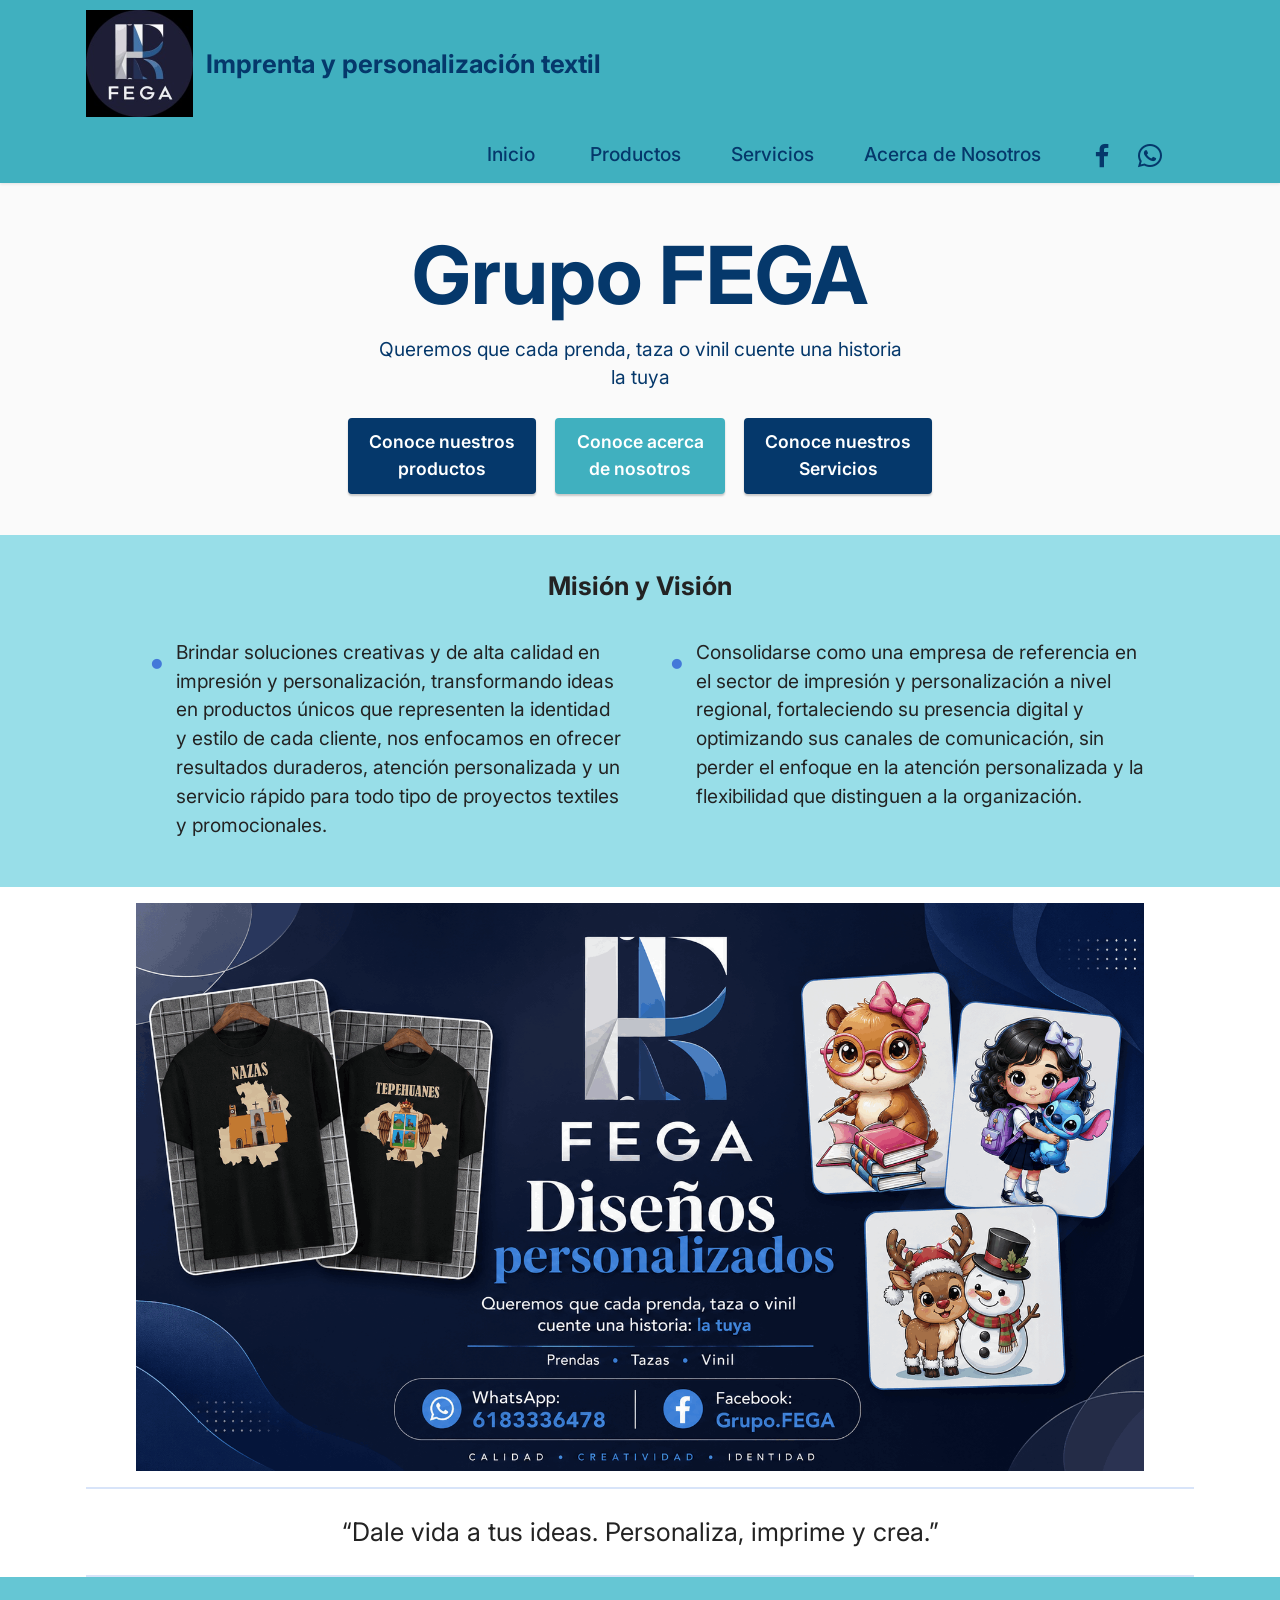
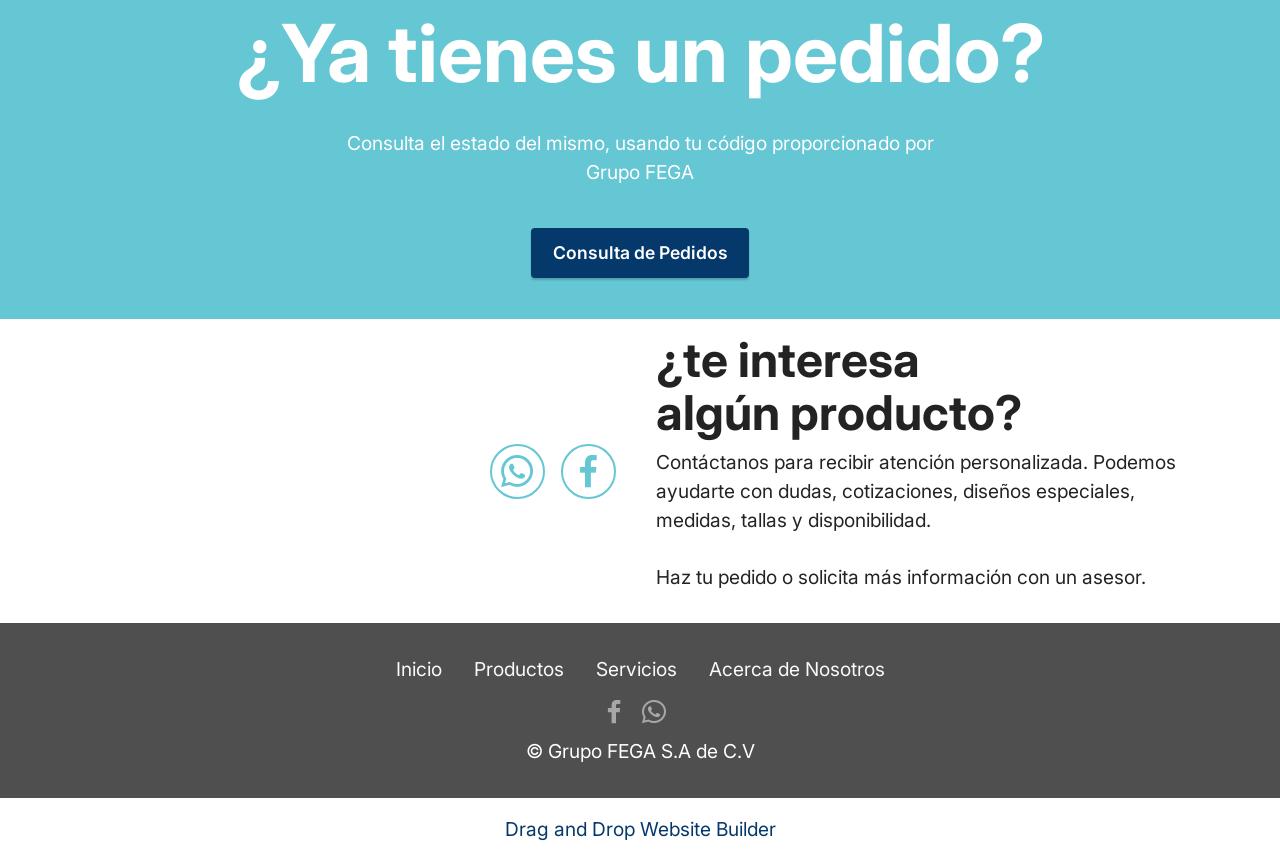
==== index.html @ 2d52819f "primera intento" ====
<!DOCTYPE html>
<html  >
<head>
  <!-- Site made with Mobirise Website Builder v6.1.9, https://mobirise.com -->
  <meta charset="UTF-8">
  <meta http-equiv="X-UA-Compatible" content="IE=edge">
  <meta name="generator" content="Mobirise v6.1.9, mobirise.com">
  <meta name="viewport" content="width=device-width, initial-scale=1, minimum-scale=1">
  <link rel="shortcut icon" href="assets/images/fega-128x128-1.png" type="image/x-icon">
  <meta name="description" content="Imprenta y personalización textil">
  
  
  <title>Inicio</title>
  <link rel="stylesheet" href="assets/web/assets/mobirise-icons2/mobirise2.css">
  <link rel="stylesheet" href="assets/bootstrap/css/bootstrap.min.css">
  <link rel="stylesheet" href="assets/dropdown/css/style.css">
  <link rel="stylesheet" href="assets/socicon/css/styles.css">
  <link rel="stylesheet" href="assets/theme/css/style.css">
  <link rel="preload" href="https://fonts.googleapis.com/css?family=Inter:100,200,300,400,500,600,700,800,900,100i,200i,300i,400i,500i,600i,700i,800i,900i&display=swap" as="style" onload="this.onload=null;this.rel='stylesheet'">
  <noscript><link rel="stylesheet" href="https://fonts.googleapis.com/css?family=Inter:100,200,300,400,500,600,700,800,900,100i,200i,300i,400i,500i,600i,700i,800i,900i&display=swap"></noscript>
  <link rel="preload" as="style" href="assets/mobirise/css/mbr-additional.css?v=ZvDl9q"><link rel="stylesheet" href="assets/mobirise/css/mbr-additional.css?v=ZvDl9q" type="text/css">

  
  
  
</head>
<body>
  
  <section data-bs-version="5.1" class="menu menu3 cid-sFAA5oUu2Y" once="menu" id="menu3-1">
    
    <nav class="navbar navbar-dropdown navbar-expand-lg">
        <div class="container">
            <div class="navbar-brand">
                <span class="navbar-logo">
                    <a href="index.html">
                        <img src="assets/images/fega-214x214.jpg" alt="Mobirise Website Builder" style="height: 6.7rem;">
                    </a>
                </span>
                <span class="navbar-caption-wrap"><a class="navbar-caption text-primary display-5" href="index.html">Imprenta y personalización textil</a></span>
            </div>
            <button class="navbar-toggler" type="button" data-toggle="collapse" data-bs-toggle="collapse" data-target="#navbarSupportedContent" data-bs-target="#navbarSupportedContent" aria-controls="navbarNavAltMarkup" aria-expanded="false" aria-label="Toggle navigation">
                <div class="hamburger">
                    <span></span>
                    <span></span>
                    <span></span>
                    <span></span>
                </div>
            </button>
            <div class="collapse navbar-collapse" id="navbarSupportedContent">
                <ul class="navbar-nav nav-dropdown nav-right" data-app-modern-menu="true"><li class="nav-item"><a class="nav-link link text-primary display-7" href="index.html">Inicio&nbsp;</a></li>
                    <li class="nav-item"><a class="nav-link link text-primary display-7" href="page1.html">Productos</a></li>
                    <li class="nav-item"><a class="nav-link link text-primary display-7" href="page2.html">Servicios</a>
                    </li><li class="nav-item"><a class="nav-link link text-primary display-7" href="page3.html">Acerca de Nosotros</a></li></ul>
                <div class="icons-menu">
                    <a class="iconfont-wrapper" href="https://www.facebook.com/share/1ZUBKUJgye/" target="_blank">
                        <span class="p-2 mbr-iconfont socicon-facebook socicon"></span>
                    </a>
                    <a class="iconfont-wrapper" href="https://wa.me/6183336478">
                        <span class="p-2 mbr-iconfont socicon-whatsapp socicon"></span>
                    </a>
                    
                    
                </div>
                
            </div>
        </div>
    </nav>
</section>

<section data-bs-version="5.1" class="header1 cid-sFCAOqBTxa" id="header1-i">

    

    

    <div class="container-fluid">
        <div class="row justify-content-center">
            <div class="col-12 col-lg-10">
                <h1 class="mbr-section-title mbr-fonts-style mb-3 display-1"><strong>Grupo FEGA</strong></h1>
                
                <p class="mbr-text mbr-fonts-style display-7">Queremos que cada prenda, taza o vinil cuente una historia<br>la tuya<br></p>
                <div class="mbr-section-btn mt-3"><a class="btn btn-primary display-4" href="page1.html">Conoce nuestros<br>productos<br></a> <a class="btn btn-success display-4" href="page3.html">Conoce acerca<br>de nosotros</a> <a class="btn btn-primary display-4" href="page2.html">Conoce nuestros<br>Servicios<br></a></div>
            </div>
        </div>
    </div>
</section>

<section data-bs-version="5.1" class="content13 cid-v21isZgZMV" id="content13-r">
    

    
    
    <div class="container-fluid">
        <div class="row justify-content-center">
            <div class="col-md-12 col-lg-10">
                <h3 class="mbr-section-title mbr-fonts-style mb-4 display-5"><span style="font-size: 25.6px;"><strong>Misión</strong></span><strong>&nbsp;y Visión</strong></h3>
            </div>
        </div>
        <div class="row justify-content-center">
            <div class="col-md-12 col-lg-10">
                <div class="row justify-content-center">
                    <div class="col-12 col-lg-6">
                        <ul class="list mbr-fonts-style display-7">
                            <li>Brindar soluciones creativas y de alta calidad en impresión y personalización, transformando ideas en productos únicos que representen la identidad y estilo de cada cliente, nos enfocamos en ofrecer resultados duraderos, atención personalizada y un servicio rápido para todo tipo de proyectos textiles y promocionales.</li>
                        </ul>
                    </div>
                    <div class="col-12 col-lg-6">
                        <ul class="list mbr-fonts-style display-7">
                            <li>Consolidarse como una empresa de referencia en el sector de impresión y personalización a nivel regional, fortaleciendo su presencia digital y optimizando sus canales de comunicación, sin perder el enfoque en la atención personalizada y la flexibilidad que distinguen a la organización.</li>
                        </ul>
                    </div>
                </div>
            </div>
        </div>
    </div>
</section>

<section data-bs-version="5.1" class="image3 cid-vmFGGLFw9K" id="image3-27">
    

    
    

    <div class="container-fluid">
        <div class="row justify-content-center">
            <div class="col-12 col-lg-10">
                <div class="image-wrapper">
                    <img src="assets/images/banner-1672x941.png" alt="Mobirise Website Builder">
                    
                </div>
            </div>
        </div>
    </div>
</section>

<section data-bs-version="5.1" class="content6 cid-v21j0S8MkQ" id="content6-s">
    
    <div class="container">
        <div class="row justify-content-center">
            <div class="col-md-12 col-lg-12">
                <hr class="line">
                <p class="mbr-text align-center mbr-fonts-style my-4 display-5">“Dale vida a tus ideas. Personaliza, imprime y crea.”</p>
                <hr class="line">
            </div>
        </div>
    </div>
</section>

<section data-bs-version="5.1" class="info3 cid-vmFIwZ7vH2" id="info3-28">

    

    
    

    <div class="container">
        <div class="row justify-content-center">
            <div class="card col-12 col-lg-10">
                <div class="card-wrapper">
                    <div class="card-box align-center">
                        <h4 class="card-title mbr-fonts-style align-center mb-4 display-1"><strong>¿Ya tienes un pedido?</strong></h4>
                        <p class="mbr-text mbr-fonts-style mb-4 display-7">Consulta el estado del mismo, usando tu código proporcionado por <br>Grupo FEGA</p>
                        <div class="mbr-section-btn mt-3"><a class="btn btn-primary display-4" href="https://arfran17.github.io/Prototipo/seguimiento.html" target="_blank">Consulta de Pedidos</a></div>
                    </div>
                </div>
            </div>
        </div>
    </div>
</section>

<section data-bs-version="5.1" class="contacts4 cid-vo5HHfHZTO" id="contacts4-3a">

    

    
    

    <div class="container">
        <div class="row align-items-center justify-content-center">
            <div class="text-content col-12 col-md-6 order-2">
                <h2 class="mbr-section-title mbr-fonts-style display-2"><strong>¿te interesa algún&nbsp;producto?</strong></h2>
                <p class="mbr-text mbr-fonts-style display-7">Contáctanos para recibir atención personalizada. Podemos ayudarte con dudas, cotizaciones, diseños especiales, medidas, tallas y disponibilidad.<br><br>Haz tu pedido o solicita más información con un asesor.</p>
            </div>
            <div class="icons d-flex align-items-center col-12 col-md-6 justify-content-end mt-md-0 mt-2 flex-wrap">
                <a href="https://wa.me/6183336478">
                    <span class="mbr-iconfont mbr-iconfont-social socicon-whatsapp socicon"></span>
                </a>
                <a href="https://www.facebook.com/share/1ZUBKUJgye/" target="_blank">
                    <span class="mbr-iconfont mbr-iconfont-social socicon-facebook socicon"></span>
                </a>
                
                
                
                
                
                
                
                
            </div>
        </div>
    </div>
    
</section>

<section data-bs-version="5.1" class="footer3 cid-sFAOjz8nX7 mbr-reveal" once="footers" id="footer3-d">

    

    <div class="mbr-overlay" style="opacity: 0.8; background-color: rgb(35, 35, 35);"></div>

    <div class="container-fluid">
        <div class="media-container-row align-center mbr-white">
            <div class="row row-links">
                <ul class="foot-menu">
                    
                    
                    
                    
                    
                <li class="foot-menu-item mbr-fonts-style display-7"><a href="index.html" class="text-white">Inicio</a></li><li class="foot-menu-item mbr-fonts-style display-7"><a href="page1.html" class="text-white text-primary" target="_blank">Productos</a></li><li class="foot-menu-item mbr-fonts-style display-7"><a href="page2.html" class="text-white text-primary" target="_blank">Servicios</a></li><li class="foot-menu-item mbr-fonts-style display-7"><a href="page3.html" class="text-white" target="_blank">Acerca de Nosotros</a></li></ul>
            </div>
            <div class="row social-row">
                <div class="social-list align-right pb-2">
                    
                    
                    
                    
                    
                    
                <div class="soc-item">
                        <a href="https://www.facebook.com/share/1ZUBKUJgye/" target="_blank">
                            <span class="mbr-iconfont mbr-iconfont-social socicon-facebook socicon"></span>
                        </a>
                    </div><div class="soc-item">
                        <a href="https://wa.me/6183336478">
                            <span class="mbr-iconfont mbr-iconfont-social socicon-whatsapp socicon"></span>
                        </a>
                    </div></div>
            </div>
            <div class="row row-copirayt">
                <p class="mbr-text mb-0 mbr-fonts-style mbr-white align-center display-7">
                    © Grupo FEGA S.A de C.V</p>
            </div>
        </div>
    </div>
</section><section class="display-7" style="padding: 0;align-items: center;justify-content: center;flex-wrap: wrap;    align-content: center;display: flex;position: relative;height: 4rem;"><a href="https://mobiri.se/3101505" style="flex: 1 1;height: 4rem;position: absolute;width: 100%;z-index: 1;"><img alt="" style="height: 4rem;" src="[data-uri]"></a><p style="margin: 0;text-align: center;" class="display-7">&#8204;</p><a style="z-index:1" href="https://mobirise.com/drag-drop-website-builder.html">Drag and Drop Website Builder</a></section><script src="assets/bootstrap/js/bootstrap.bundle.min.js"></script>  <script src="assets/smoothscroll/smooth-scroll.js"></script>  <script src="assets/ytplayer/index.js"></script>  <script src="assets/dropdown/js/navbar-dropdown.js"></script>  <script src="assets/sociallikes/social-likes.js"></script>  <script src="assets/theme/js/script.js"></script>  
  
  
</body>
</html>
---- assets/web/assets/mobirise-icons2/mobirise2.css ----
@font-face {
  font-family: 'Moririse2';
  font-display: swap;
  src:  url('mobirise2.eot?f2bix4');
  src:  url('mobirise2.eot?f2bix4#iefix') format('embedded-opentype'),
    url('mobirise2.woff2?f2bix4') format('woff2'),
    url('mobirise2.woff?f2bix4') format('woff'),
    url('mobirise2.ttf?f2bix4') format('truetype'),
    url('mobirise2.svg?f2bix4#mobirise2') format('svg');
  font-weight: normal;
  font-style: normal;
}

[class^="mobi-"], [class*=" mobi-"] {
  /* use !important to prevent issues with browser extensions that change fonts */
  font-family: 'Moririse2' !important;
  speak: none;
  font-style: normal;
  font-weight: normal;
  font-variant: normal;
  text-transform: none;
  line-height: 1;

  /* Better Font Rendering =========== */
  -webkit-font-smoothing: antialiased;
  -moz-osx-font-smoothing: grayscale;
}

.mobi-mbri-add-submenu:before {
  content: "\e900";
}
.mobi-mbri-alert:before {
  content: "\e901";
}
.mobi-mbri-align-center:before {
  content: "\e902";
}
.mobi-mbri-align-justify:before {
  content: "\e903";
}
.mobi-mbri-align-left:before {
  content: "\e904";
}
.mobi-mbri-align-right:before {
  content: "\e905";
}
.mobi-mbri-android:before {
  content: "\e906";
}
.mobi-mbri-apple:before {
  content: "\e907";
}
.mobi-mbri-arrow-down:before {
  content: "\e908";
}
.mobi-mbri-arrow-next:before {
  content: "\e909";
}
.mobi-mbri-arrow-prev:before {
  content: "\e90a";
}
.mobi-mbri-arrow-up:before {
  content: "\e90b";
}
.mobi-mbri-bold:before {
  content: "\e90c";
}
.mobi-mbri-bookmark:before {
  content: "\e90d";
}
.mobi-mbri-bootstrap:before {
  content: "\e90e";
}
.mobi-mbri-briefcase:before {
  content: "\e90f";
}
.mobi-mbri-browse:before {
  content: "\e910";
}
.mobi-mbri-bulleted-list:before {
  content: "\e911";
}
.mobi-mbri-calendar:before {
  content: "\e912";
}
.mobi-mbri-camera:before {
  content: "\e913";
}
.mobi-mbri-cart-add:before {
  content: "\e914";
}
.mobi-mbri-cart-full:before {
  content: "\e915";
}
.mobi-mbri-cash:before {
  content: "\e916";
}
.mobi-mbri-change-style:before {
  content: "\e917";
}
.mobi-mbri-chat:before {
  content: "\e918";
}
.mobi-mbri-clock:before {
  content: "\e919";
}
.mobi-mbri-close:before {
  content: "\e91a";
}
.mobi-mbri-cloud:before {
  content: "\e91b";
}
.mobi-mbri-code:before {
  content: "\e91c";
}
.mobi-mbri-contact-form:before {
  content: "\e91d";
}
.mobi-mbri-credit-card:before {
  content: "\e91e";
}
.mobi-mbri-cursor-click:before {
  content: "\e91f";
}
.mobi-mbri-cust-feedback:before {
  content: "\e920";
}
.mobi-mbri-database:before {
  content: "\e921";
}
.mobi-mbri-delivery:before {
  content: "\e922";
}
.mobi-mbri-desktop:before {
  content: "\e923";
}
.mobi-mbri-devices:before {
  content: "\e924";
}
.mobi-mbri-down:before {
  content: "\e925";
}
.mobi-mbri-download-2:before {
  content: "\e926";
}
.mobi-mbri-download:before {
  content: "\e927";
}
.mobi-mbri-drag-n-drop-2:before {
  content: "\e928";
}
.mobi-mbri-drag-n-drop:before {
  content: "\e929";
}
.mobi-mbri-edit-2:before {
  content: "\e92a";
}
.mobi-mbri-edit:before {
  content: "\e92b";
}
.mobi-mbri-error:before {
  content: "\e92c";
}
.mobi-mbri-extension:before {
  content: "\e92d";
}
.mobi-mbri-features:before {
  content: "\e92e";
}
.mobi-mbri-file:before {
  content: "\e92f";
}
.mobi-mbri-flag:before {
  content: "\e930";
}
.mobi-mbri-folder:before {
  content: "\e931";
}
.mobi-mbri-gift:before {
  content: "\e932";
}
.mobi-mbri-github:before {
  content: "\e933";
}
.mobi-mbri-globe-2:before {
  content: "\e934";
}
.mobi-mbri-globe:before {
  content: "\e935";
}
.mobi-mbri-growing-chart:before {
  content: "\e936";
}
.mobi-mbri-hearth:before {
  content: "\e937";
}
.mobi-mbri-help:before {
  content: "\e938";
}
.mobi-mbri-home:before {
  content: "\e939";
}
.mobi-mbri-hot-cup:before {
  content: "\e93a";
}
.mobi-mbri-idea:before {
  content: "\e93b";
}
.mobi-mbri-image-gallery:before {
  content: "\e93c";
}
.mobi-mbri-image-slider:before {
  content: "\e93d";
}
.mobi-mbri-info:before {
  content: "\e93e";
}
.mobi-mbri-italic:before {
  content: "\e93f";
}
.mobi-mbri-key:before {
  content: "\e940";
}
.mobi-mbri-laptop:before {
  content: "\e941";
}
.mobi-mbri-layers:before {
  content: "\e942";
}
.mobi-mbri-left-right:before {
  content: "\e943";
}
.mobi-mbri-left:before {
  content: "\e944";
}
.mobi-mbri-letter:before {
  content: "\e945";
}
.mobi-mbri-like:before {
  content: "\e946";
}
.mobi-mbri-link:before {
  content: "\e947";
}
.mobi-mbri-lock:before {
  content: "\e948";
}
.mobi-mbri-login:before {
  content: "\e949";
}
.mobi-mbri-logout:before {
  content: "\e94a";
}
.mobi-mbri-magic-stick:before {
  content: "\e94b";
}
.mobi-mbri-map-pin:before {
  content: "\e94c";
}
.mobi-mbri-menu:before {
  content: "\e94d";
}
.mobi-mbri-mobile-2:before {
  content: "\e94e";
}
.mobi-mbri-mobile-horizontal:before {
  content: "\e94f";
}
.mobi-mbri-mobile:before {
  content: "\e950";
}
.mobi-mbri-mobirise:before {
  content: "\e951";
}
.mobi-mbri-more-horizontal:before {
  content: "\e952";
}
.mobi-mbri-more-vertical:before {
  content: "\e953";
}
.mobi-mbri-music:before {
  content: "\e954";
}
.mobi-mbri-new-file:before {
  content: "\e955";
}
.mobi-mbri-numbered-list:before {
  content: "\e956";
}
.mobi-mbri-opened-folder:before {
  content: "\e957";
}
.mobi-mbri-pages:before {
  content: "\e958";
}
.mobi-mbri-paper-plane:before {
  content: "\e959";
}
.mobi-mbri-paperclip:before {
  content: "\e95a";
}
.mobi-mbri-phone:before {
  content: "\e95b";
}
.mobi-mbri-photo:before {
  content: "\e95c";
}
.mobi-mbri-photos:before {
  content: "\e95d";
}
.mobi-mbri-pin:before {
  content: "\e95e";
}
.mobi-mbri-play:before {
  content: "\e95f";
}
.mobi-mbri-plus:before {
  content: "\e960";
}
.mobi-mbri-preview:before {
  content: "\e961";
}
.mobi-mbri-print:before {
  content: "\e962";
}
.mobi-mbri-protect:before {
  content: "\e963";
}
.mobi-mbri-question:before {
  content: "\e964";
}
.mobi-mbri-quote-left:before {
  content: "\e965";
}
.mobi-mbri-quote-right:before {
  content: "\e966";
}
.mobi-mbri-redo:before {
  content: "\e967";
}
.mobi-mbri-refresh:before {
  content: "\e968";
}
.mobi-mbri-responsive-2:before {
  content: "\e969";
}
.mobi-mbri-responsive:before {
  content: "\e96a";
}
.mobi-mbri-right:before {
  content: "\e96b";
}
.mobi-mbri-rocket:before {
  content: "\e96c";
}
.mobi-mbri-sad-face:before {
  content: "\e96d";
}
.mobi-mbri-sale:before {
  content: "\e96e";
}
.mobi-mbri-save:before {
  content: "\e96f";
}
.mobi-mbri-search:before {
  content: "\e970";
}
.mobi-mbri-setting-2:before {
  content: "\e971";
}
.mobi-mbri-setting-3:before {
  content: "\e972";
}
.mobi-mbri-setting:before {
  content: "\e973";
}
.mobi-mbri-share:before {
  content: "\e974";
}
.mobi-mbri-shopping-bag:before {
  content: "\e975";
}
.mobi-mbri-shopping-basket:before {
  content: "\e976";
}
.mobi-mbri-shopping-cart:before {
  content: "\e977";
}
.mobi-mbri-sites:before {
  content: "\e978";
}
.mobi-mbri-smile-face:before {
  content: "\e979";
}
.mobi-mbri-speed:before {
  content: "\e97a";
}
.mobi-mbri-star:before {
  content: "\e97b";
}
.mobi-mbri-success:before {
  content: "\e97c";
}
.mobi-mbri-sun:before {
  content: "\e97d";
}
.mobi-mbri-sun2:before {
  content: "\e97e";
}
.mobi-mbri-tablet-vertical:before {
  content: "\e97f";
}
.mobi-mbri-tablet:before {
  content: "\e980";
}
.mobi-mbri-target:before {
  content: "\e981";
}
.mobi-mbri-timer:before {
  content: "\e982";
}
.mobi-mbri-to-ftp:before {
  content: "\e983";
}
.mobi-mbri-to-local-drive:before {
  content: "\e984";
}
.mobi-mbri-touch-swipe:before {
  content: "\e985";
}
.mobi-mbri-touch:before {
  content: "\e986";
}
.mobi-mbri-trash:before {
  content: "\e987";
}
.mobi-mbri-underline:before {
  content: "\e988";
}
.mobi-mbri-undo:before {
  content: "\e989";
}
.mobi-mbri-unlink:before {
  content: "\e98a";
}
.mobi-mbri-unlock:before {
  content: "\e98b";
}
.mobi-mbri-up-down:before {
  content: "\e98c";
}
.mobi-mbri-up:before {
  content: "\e98d";
}
.mobi-mbri-update:before {
  content: "\e98e";
}
.mobi-mbri-upload-2:before {
  content: "\e98f";
}
.mobi-mbri-upload:before {
  content: "\e990";
}
.mobi-mbri-user-2:before {
  content: "\e991";
}
.mobi-mbri-user:before {
  content: "\e992";
}
.mobi-mbri-users:before {
  content: "\e993";
}
.mobi-mbri-video-play:before {
  content: "\e994";
}
.mobi-mbri-video:before {
  content: "\e995";
}
.mobi-mbri-watch:before {
  content: "\e996";
}
.mobi-mbri-website-theme-2:before {
  content: "\e997";
}
.mobi-mbri-website-theme:before {
  content: "\e998";
}
.mobi-mbri-wifi:before {
  content: "\e999";
}
.mobi-mbri-windows:before {
  content: "\e99a";
}
.mobi-mbri-zoom-in:before {
  content: "\e99b";
}
.mobi-mbri-zoom-out:before {
  content: "\e99c";
}
---- assets/dropdown/css/style.css ----
.navbar-dropdown {
  left: 0;
  padding: 0;
  position: absolute;
  right: 0;
  top: 0;
  transition: all 0.45s ease;
  z-index: 1030;
  background: #282828; }
  .navbar-dropdown .navbar-logo {
    margin-right: 0.8rem;
    transition: margin 0.3s ease-in-out;
    vertical-align: middle; }
    .navbar-dropdown .navbar-logo img {
      height: 3.125rem;
      transition: all 0.3s ease-in-out; }
    .navbar-dropdown .navbar-logo.mbr-iconfont {
      font-size: 3.125rem;
      line-height: 3.125rem; }
  .navbar-dropdown .navbar-caption {
    font-weight: 700;
    white-space: normal;
    vertical-align: -4px;
    line-height: 3.125rem !important; }
    .navbar-dropdown .navbar-caption, .navbar-dropdown .navbar-caption:hover {
      color: inherit;
      text-decoration: none; }
  .navbar-dropdown .mbr-iconfont + .navbar-caption {
    vertical-align: -1px; }
  .navbar-dropdown.navbar-fixed-top {
    position: fixed; }
  .navbar-dropdown .navbar-brand span {
    vertical-align: -4px; }
  .navbar-dropdown.bg-color.transparent {
    background: none; }
  .navbar-dropdown.navbar-short .navbar-brand {
    padding: 0.625rem 0; }
    .navbar-dropdown.navbar-short .navbar-brand span {
      vertical-align: -1px; }
  .navbar-dropdown.navbar-short .navbar-caption {
    line-height: 2.375rem !important;
    vertical-align: -2px; }
  .navbar-dropdown.navbar-short .navbar-logo {
    margin-right: 0.5rem; }
    .navbar-dropdown.navbar-short .navbar-logo img {
      height: 2.375rem; }
    .navbar-dropdown.navbar-short .navbar-logo.mbr-iconfont {
      font-size: 2.375rem;
      line-height: 2.375rem; }
  .navbar-dropdown.navbar-short .mbr-table-cell {
    height: 3.625rem; }
  .navbar-dropdown .navbar-close {
    left: 0.6875rem;
    position: fixed;
    top: 0.75rem;
    z-index: 1000; }
  .navbar-dropdown .hamburger-icon {
    content: "";
    display: inline-block;
    vertical-align: middle;
    width: 16px;
    -webkit-box-shadow: 0 -6px 0 1px #282828,0 0 0 1px #282828,0 6px 0 1px #282828;
    -moz-box-shadow: 0 -6px 0 1px #282828,0 0 0 1px #282828,0 6px 0 1px #282828;
    box-shadow: 0 -6px 0 1px #282828,0 0 0 1px #282828,0 6px 0 1px #282828; }

.dropdown-menu .dropdown-toggle[data-toggle="dropdown-submenu"]::after {
  border-bottom: 0.35em solid transparent;
  border-left: 0.35em solid;
  border-right: 0;
  border-top: 0.35em solid transparent;
  margin-left: 0.3rem; }

.dropdown-menu .dropdown-item:focus {
  outline: 0; }

.nav-dropdown {
  font-size: 0.75rem;
  font-weight: 500;
  height: auto !important; }
  .nav-dropdown .nav-btn {
    padding-left: 1rem; }
  .nav-dropdown .link {
    margin: .667em 1.667em;
    font-weight: 500;
    padding: 0;
    transition: color .2s ease-in-out; }
    .nav-dropdown .link.dropdown-toggle {
      margin-right: 2.583em; }
      .nav-dropdown .link.dropdown-toggle::after {
        margin-left: .25rem;
        border-top: 0.35em solid;
        border-right: 0.35em solid transparent;
        border-left: 0.35em solid transparent;
        border-bottom: 0; }
      .nav-dropdown .link.dropdown-toggle[aria-expanded="true"] {
        margin: 0;
        padding: 0.667em 3.263em  0.667em 1.667em; }
  .nav-dropdown .link::after,
  .nav-dropdown .dropdown-item::after {
    color: inherit; }
  .nav-dropdown .btn {
    font-size: 0.75rem;
    font-weight: 700;
    letter-spacing: 0;
    margin-bottom: 0;
    padding-left: 1.25rem;
    padding-right: 1.25rem; }
  .nav-dropdown .dropdown-menu {
    border-radius: 0;
    border: 0;
    left: 0;
    margin: 0;
    padding-bottom: 1.25rem;
    padding-top: 1.25rem;
    position: relative; }
  .nav-dropdown .dropdown-submenu {
    margin-left: 0.125rem;
    top: 0; }
  .nav-dropdown .dropdown-item {
    font-weight: 500;
    line-height: 2;
    padding: 0.3846em 4.615em 0.3846em 1.5385em;
    position: relative;
    transition: color .2s ease-in-out, background-color .2s ease-in-out; }
    .nav-dropdown .dropdown-item::after {
      margin-top: -0.3077em;
      position: absolute;
      right: 1.1538em;
      top: 50%; }
    .nav-dropdown .dropdown-item:focus, .nav-dropdown .dropdown-item:hover {
      background: none; }

@media (max-width: 767px) {
  .nav-dropdown.navbar-toggleable-sm {
    bottom: 0;
    display: none;
    left: 0;
    overflow-x: hidden;
    position: fixed;
    top: 0;
    transform: translateX(-100%);
    -ms-transform: translateX(-100%);
    -webkit-transform: translateX(-100%);
    width: 18.75rem;
    z-index: 999; } }
.nav-dropdown.navbar-toggleable-xl {
  bottom: 0;
  display: none;
  left: 0;
  overflow-x: hidden;
  position: fixed;
  top: 0;
  transform: translateX(-100%);
  -ms-transform: translateX(-100%);
  -webkit-transform: translateX(-100%);
  width: 18.75rem;
  z-index: 999; }

.nav-dropdown-sm {
  display: block !important;
  overflow-x: hidden;
  overflow: auto;
  padding-top: 3.875rem; }
  .nav-dropdown-sm::after {
    content: "";
    display: block;
    height: 3rem;
    width: 100%; }
  .nav-dropdown-sm.collapse.in ~ .navbar-close {
    display: block !important; }
  .nav-dropdown-sm.collapsing, .nav-dropdown-sm.collapse.in {
    transform: translateX(0);
    -ms-transform: translateX(0);
    -webkit-transform: translateX(0);
    transition: all 0.25s ease-out;
    -webkit-transition: all 0.25s ease-out;
    background: #282828; }
  .nav-dropdown-sm.collapsing[aria-expanded="false"] {
    transform: translateX(-100%);
    -ms-transform: translateX(-100%);
    -webkit-transform: translateX(-100%); }
  .nav-dropdown-sm .nav-item {
    display: block;
    margin-left: 0 !important;
    padding-left: 0; }
  .nav-dropdown-sm .link,
  .nav-dropdown-sm .dropdown-item {
    border-top: 1px dotted rgba(255, 255, 255, 0.1);
    font-size: 0.8125rem;
    line-height: 1.6;
    margin: 0 !important;
    padding: 0.875rem 2.4rem 0.875rem 1.5625rem !important;
    position: relative;
    white-space: normal; }
    .nav-dropdown-sm .link:focus, .nav-dropdown-sm .link:hover,
    .nav-dropdown-sm .dropdown-item:focus,
    .nav-dropdown-sm .dropdown-item:hover {
      background: rgba(0, 0, 0, 0.2) !important;
      color: #c0a375; }
  .nav-dropdown-sm .nav-btn {
    position: relative;
    padding: 1.5625rem 1.5625rem 0 1.5625rem; }
    .nav-dropdown-sm .nav-btn::before {
      border-top: 1px dotted rgba(255, 255, 255, 0.1);
      content: "";
      left: 0;
      position: absolute;
      top: 0;
      width: 100%; }
    .nav-dropdown-sm .nav-btn + .nav-btn {
      padding-top: 0.625rem; }
      .nav-dropdown-sm .nav-btn + .nav-btn::before {
        display: none; }
  .nav-dropdown-sm .btn {
    padding: 0.625rem 0; }
  .nav-dropdown-sm .dropdown-toggle[data-toggle="dropdown-submenu"]::after {
    margin-left: .25rem;
    border-top: 0.35em solid;
    border-right: 0.35em solid transparent;
    border-left: 0.35em solid transparent;
    border-bottom: 0; }
  .nav-dropdown-sm .dropdown-toggle[data-toggle="dropdown-submenu"][aria-expanded="true"]::after {
    border-top: 0;
    border-right: 0.35em solid transparent;
    border-left: 0.35em solid transparent;
    border-bottom: 0.35em solid; }
  .nav-dropdown-sm .dropdown-menu {
    margin: 0;
    padding: 0;
    position: relative;
    top: 0;
    left: 0;
    width: 100%;
    border: 0;
    float: none;
    border-radius: 0;
    background: none; }
  .nav-dropdown-sm .dropdown-submenu {
    left: 100%;
    margin-left: 0.125rem;
    margin-top: -1.25rem;
    top: 0; }

.navbar-toggleable-sm .nav-dropdown .dropdown-menu {
  position: absolute; }

.navbar-toggleable-sm .nav-dropdown .dropdown-submenu {
  left: 100%;
  margin-left: 0.125rem;
  margin-top: -1.25rem;
  top: 0; }

.navbar-toggleable-sm.opened .nav-dropdown .dropdown-menu {
  position: relative; }

.navbar-toggleable-sm.opened .nav-dropdown .dropdown-submenu {
  left: 0;
  margin-left: 00rem;
  margin-top: 0rem;
  top: 0; }

.is-builder .nav-dropdown.collapsing {
  transition: none !important; }
---- assets/socicon/css/styles.css ----
@charset "UTF-8";

@font-face {
  font-family: 'Socicon';
  src:  url('../fonts/socicon.eot');
  src:  url('../fonts/socicon.eot?#iefix') format('embedded-opentype'),
    url('../fonts/socicon.woff2') format('woff2'),
    url('../fonts/socicon.ttf') format('truetype'),
    url('../fonts/socicon.woff') format('woff'),
    url('../fonts/socicon.svg#socicon') format('svg');
  font-weight: normal;
  font-style: normal;
  font-display: swap;
}

[data-icon]:before {
  font-family: "socicon" !important;
  content: attr(data-icon);
  font-style: normal !important;
  font-weight: normal !important;
  font-variant: normal !important;
  text-transform: none !important;
  speak: none;
  line-height: 1;
  -webkit-font-smoothing: antialiased;
  -moz-osx-font-smoothing: grayscale;
}

[class^="socicon-"], [class*=" socicon-"] {
  /* use !important to prevent issues with browser extensions that change fonts */
  font-family: 'Socicon' !important;
  speak: none;
  font-style: normal;
  font-weight: normal;
  font-variant: normal;
  text-transform: none;
  line-height: 1;

  /* Better Font Rendering =========== */
  -webkit-font-smoothing: antialiased;
  -moz-osx-font-smoothing: grayscale;
}

.socicon-500px:before {
  content: "\e000";
}
.socicon-8tracks:before {
  content: "\e001";
}
.socicon-airbnb:before {
  content: "\e002";
}
.socicon-alliance:before {
  content: "\e003";
}
.socicon-amazon:before {
  content: "\e004";
}
.socicon-amplement:before {
  content: "\e005";
}
.socicon-android:before {
  content: "\e006";
}
.socicon-angellist:before {
  content: "\e007";
}
.socicon-apple:before {
  content: "\e008";
}
.socicon-appnet:before {
  content: "\e009";
}
.socicon-baidu:before {
  content: "\e00a";
}
.socicon-bandcamp:before {
  content: "\e00b";
}
.socicon-battlenet:before {
  content: "\e00c";
}
.socicon-mixer:before {
  content: "\e00d";
}
.socicon-bebee:before {
  content: "\e00e";
}
.socicon-bebo:before {
  content: "\e00f";
}
.socicon-behance:before {
  content: "\e010";
}
.socicon-blizzard:before {
  content: "\e011";
}
.socicon-blogger:before {
  content: "\e012";
}
.socicon-buffer:before {
  content: "\e013";
}
.socicon-chrome:before {
  content: "\e014";
}
.socicon-coderwall:before {
  content: "\e015";
}
.socicon-curse:before {
  content: "\e016";
}
.socicon-dailymotion:before {
  content: "\e017";
}
.socicon-deezer:before {
  content: "\e018";
}
.socicon-delicious:before {
  content: "\e019";
}
.socicon-deviantart:before {
  content: "\e01a";
}
.socicon-diablo:before {
  content: "\e01b";
}
.socicon-digg:before {
  content: "\e01c";
}
.socicon-discord:before {
  content: "\e01d";
}
.socicon-disqus:before {
  content: "\e01e";
}
.socicon-douban:before {
  content: "\e01f";
}
.socicon-draugiem:before {
  content: "\e020";
}
.socicon-dribbble:before {
  content: "\e021";
}
.socicon-drupal:before {
  content: "\e022";
}
.socicon-ebay:before {
  content: "\e023";
}
.socicon-ello:before {
  content: "\e024";
}
.socicon-endomodo:before {
  content: "\e025";
}
.socicon-envato:before {
  content: "\e026";
}
.socicon-etsy:before {
  content: "\e027";
}
.socicon-facebook:before {
  content: "\e028";
}
.socicon-feedburner:before {
  content: "\e029";
}
.socicon-filmweb:before {
  content: "\e02a";
}
.socicon-firefox:before {
  content: "\e02b";
}
.socicon-flattr:before {
  content: "\e02c";
}
.socicon-flickr:before {
  content: "\e02d";
}
.socicon-formulr:before {
  content: "\e02e";
}
.socicon-forrst:before {
  content: "\e02f";
}
.socicon-foursquare:before {
  content: "\e030";
}
.socicon-friendfeed:before {
  content: "\e031";
}
.socicon-github:before {
  content: "\e032";
}
.socicon-goodreads:before {
  content: "\e033";
}
.socicon-google:before {
  content: "\e034";
}
.socicon-googlescholar:before {
  content: "\e035";
}
.socicon-googlegroups:before {
  content: "\e036";
}
.socicon-googlephotos:before {
  content: "\e037";
}
.socicon-googleplus:before {
  content: "\e038";
}
.socicon-grooveshark:before {
  content: "\e039";
}
.socicon-hackerrank:before {
  content: "\e03a";
}
.socicon-hearthstone:before {
  content: "\e03b";
}
.socicon-hellocoton:before {
  content: "\e03c";
}
.socicon-heroes:before {
  content: "\e03d";
}
.socicon-smashcast:before {
  content: "\e03e";
}
.socicon-horde:before {
  content: "\e03f";
}
.socicon-houzz:before {
  content: "\e040";
}
.socicon-icq:before {
  content: "\e041";
}
.socicon-identica:before {
  content: "\e042";
}
.socicon-imdb:before {
  content: "\e043";
}
.socicon-instagram:before {
  content: "\e044";
}
.socicon-issuu:before {
  content: "\e045";
}
.socicon-istock:before {
  content: "\e046";
}
.socicon-itunes:before {
  content: "\e047";
}
.socicon-keybase:before {
  content: "\e048";
}
.socicon-lanyrd:before {
  content: "\e049";
}
.socicon-lastfm:before {
  content: "\e04a";
}
.socicon-line:before {
  content: "\e04b";
}
.socicon-linkedin:before {
  content: "\e04c";
}
.socicon-livejournal:before {
  content: "\e04d";
}
.socicon-lyft:before {
  content: "\e04e";
}
.socicon-macos:before {
  content: "\e04f";
}
.socicon-mail:before {
  content: "\e050";
}
.socicon-medium:before {
  content: "\e051";
}
.socicon-meetup:before {
  content: "\e052";
}
.socicon-mixcloud:before {
  content: "\e053";
}
.socicon-modelmayhem:before {
  content: "\e054";
}
.socicon-mumble:before {
  content: "\e055";
}
.socicon-myspace:before {
  content: "\e056";
}
.socicon-newsvine:before {
  content: "\e057";
}
.socicon-nintendo:before {
  content: "\e058";
}
.socicon-npm:before {
  content: "\e059";
}
.socicon-odnoklassniki:before {
  content: "\e05a";
}
.socicon-openid:before {
  content: "\e05b";
}
.socicon-opera:before {
  content: "\e05c";
}
.socicon-outlook:before {
  content: "\e05d";
}
.socicon-overwatch:before {
  content: "\e05e";
}
.socicon-patreon:before {
  content: "\e05f";
}
.socicon-paypal:before {
  content: "\e060";
}
.socicon-periscope:before {
  content: "\e061";
}
.socicon-persona:before {
  content: "\e062";
}
.socicon-pinterest:before {
  content: "\e063";
}
.socicon-play:before {
  content: "\e064";
}
.socicon-player:before {
  content: "\e065";
}
.socicon-playstation:before {
  content: "\e066";
}
.socicon-pocket:before {
  content: "\e067";
}
.socicon-qq:before {
  content: "\e068";
}
.socicon-quora:before {
  content: "\e069";
}
.socicon-raidcall:before {
  content: "\e06a";
}
.socicon-ravelry:before {
  content: "\e06b";
}
.socicon-reddit:before {
  content: "\e06c";
}
.socicon-renren:before {
  content: "\e06d";
}
.socicon-researchgate:before {
  content: "\e06e";
}
.socicon-residentadvisor:before {
  content: "\e06f";
}
.socicon-reverbnation:before {
  content: "\e070";
}
.socicon-rss:before {
  content: "\e071";
}
.socicon-sharethis:before {
  content: "\e072";
}
.socicon-skype:before {
  content: "\e073";
}
.socicon-slideshare:before {
  content: "\e074";
}
.socicon-smugmug:before {
  content: "\e075";
}
.socicon-snapchat:before {
  content: "\e076";
}
.socicon-songkick:before {
  content: "\e077";
}
.socicon-soundcloud:before {
  content: "\e078";
}
.socicon-spotify:before {
  content: "\e079";
}
.socicon-stackexchange:before {
  content: "\e07a";
}
.socicon-stackoverflow:before {
  content: "\e07b";
}
.socicon-starcraft:before {
  content: "\e07c";
}
.socicon-stayfriends:before {
  content: "\e07d";
}
.socicon-steam:before {
  content: "\e07e";
}
.socicon-storehouse:before {
  content: "\e07f";
}
.socicon-strava:before {
  content: "\e080";
}
.socicon-streamjar:before {
  content: "\e081";
}
.socicon-stumbleupon:before {
  content: "\e082";
}
.socicon-swarm:before {
  content: "\e083";
}
.socicon-teamspeak:before {
  content: "\e084";
}
.socicon-teamviewer:before {
  content: "\e085";
}
.socicon-technorati:before {
  content: "\e086";
}
.socicon-telegram:before {
  content: "\e087";
}
.socicon-tripadvisor:before {
  content: "\e088";
}
.socicon-tripit:before {
  content: "\e089";
}
.socicon-triplej:before {
  content: "\e08a";
}
.socicon-tumblr:before {
  content: "\e08b";
}
.socicon-twitch:before {
  content: "\e08c";
}
.socicon-twitter:before {
  content: "\e08d";
}
.socicon-uber:before {
  content: "\e08e";
}
.socicon-ventrilo:before {
  content: "\e08f";
}
.socicon-viadeo:before {
  content: "\e090";
}
.socicon-viber:before {
  content: "\e091";
}
.socicon-viewbug:before {
  content: "\e092";
}
.socicon-vimeo:before {
  content: "\e093";
}
.socicon-vine:before {
  content: "\e094";
}
.socicon-vkontakte:before {
  content: "\e095";
}
.socicon-warcraft:before {
  content: "\e096";
}
.socicon-wechat:before {
  content: "\e097";
}
.socicon-weibo:before {
  content: "\e098";
}
.socicon-whatsapp:before {
  content: "\e099";
}
.socicon-wikipedia:before {
  content: "\e09a";
}
.socicon-windows:before {
  content: "\e09b";
}
.socicon-wordpress:before {
  content: "\e09c";
}
.socicon-wykop:before {
  content: "\e09d";
}
.socicon-xbox:before {
  content: "\e09e";
}
.socicon-xing:before {
  content: "\e09f";
}
.socicon-yahoo:before {
  content: "\e0a0";
}
.socicon-yammer:before {
  content: "\e0a1";
}
.socicon-yandex:before {
  content: "\e0a2";
}
.socicon-yelp:before {
  content: "\e0a3";
}
.socicon-younow:before {
  content: "\e0a4";
}
.socicon-youtube:before {
  content: "\e0a5";
}
.socicon-zapier:before {
  content: "\e0a6";
}
.socicon-zerply:before {
  content: "\e0a7";
}
.socicon-zomato:before {
  content: "\e0a8";
}
.socicon-zynga:before {
  content: "\e0a9";
}
.socicon-bluesky:before {
  content: "\e0aa";
}
.socicon-threads:before {
  content: "\e0ab";
}
.socicon-spreadshirt:before {
  content: "\e901";
}
.socicon-gamejolt:before {
  content: "\e902";
}
.socicon-trello:before {
  content: "\e903";
}
.socicon-tunein:before {
  content: "\e904";
}
.socicon-bloglovin:before {
  content: "\e905";
}
.socicon-gamewisp:before {
  content: "\e906";
}
.socicon-messenger:before {
  content: "\e907";
}
.socicon-pandora:before {
  content: "\e908";
}
.socicon-augment:before {
  content: "\e909";
}
.socicon-bitbucket:before {
  content: "\e90a";
}
.socicon-fyuse:before {
  content: "\e90b";
}
.socicon-yt-gaming:before {
  content: "\e90c";
}
.socicon-sketchfab:before {
  content: "\e90d";
}
.socicon-mobcrush:before {
  content: "\e90e";
}
.socicon-microsoft:before {
  content: "\e90f";
}
.socicon-realtor:before {
  content: "\e910";
}
.socicon-tidal:before {
  content: "\e911";
}
.socicon-qobuz:before {
  content: "\e912";
}
.socicon-natgeo:before {
  content: "\e913";
}
.socicon-mastodon:before {
  content: "\e914";
}
.socicon-unsplash:before {
  content: "\e915";
}
.socicon-homeadvisor:before {
  content: "\e916";
}
.socicon-angieslist:before {
  content: "\e917";
}
.socicon-codepen:before {
  content: "\e918";
}
.socicon-slack:before {
  content: "\e919";
}
.socicon-openaigym:before {
  content: "\e91a";
}
.socicon-logmein:before {
  content: "\e91b";
}
.socicon-fiverr:before {
  content: "\e91c";
}
.socicon-gotomeeting:before {
  content: "\e91d";
}
.socicon-aliexpress:before {
  content: "\e91e";
}
.socicon-guru:before {
  content: "\e91f";
}
.socicon-appstore:before {
  content: "\e920";
}
.socicon-homes:before {
  content: "\e921";
}
.socicon-zoom:before {
  content: "\e922";
}
.socicon-alibaba:before {
  content: "\e923";
}
.socicon-craigslist:before {
  content: "\e924";
}
.socicon-wix:before {
  content: "\e925";
}
.socicon-redfin:before {
  content: "\e926";
}
.socicon-googlecalendar:before {
  content: "\e927";
}
.socicon-shopify:before {
  content: "\e928";
}
.socicon-freelancer:before {
  content: "\e929";
}
.socicon-seedrs:before {
  content: "\e92a";
}
.socicon-bing:before {
  content: "\e92b";
}
.socicon-doodle:before {
  content: "\e92c";
}
.socicon-bonanza:before {
  content: "\e92d";
}
.socicon-squarespace:before {
  content: "\e92e";
}
.socicon-toptal:before {
  content: "\e92f";
}
.socicon-gust:before {
  content: "\e930";
}
.socicon-ask:before {
  content: "\e931";
}
.socicon-trulia:before {
  content: "\e932";
}
.socicon-loomly:before {
  content: "\e933";
}
.socicon-ghost:before {
  content: "\e934";
}
.socicon-upwork:before {
  content: "\e935";
}
.socicon-fundable:before {
  content: "\e936";
}
.socicon-booking:before {
  content: "\e937";
}
.socicon-googlemaps:before {
  content: "\e938";
}
.socicon-zillow:before {
  content: "\e939";
}
.socicon-niconico:before {
  content: "\e93a";
}
.socicon-toneden:before {
  content: "\e93b";
}
.socicon-crunchbase:before {
  content: "\e93c";
}
.socicon-homefy:before {
  content: "\e93d";
}
.socicon-calendly:before {
  content: "\e93e";
}
.socicon-livemaster:before {
  content: "\e93f";
}
.socicon-udemy:before {
  content: "\e940";
}
.socicon-codered:before {
  content: "\e941";
}
.socicon-origin:before {
  content: "\e942";
}
.socicon-nextdoor:before {
  content: "\e943";
}
.socicon-portfolio:before {
  content: "\e944";
}
.socicon-instructables:before {
  content: "\e945";
}
.socicon-gitlab:before {
  content: "\e946";
}
.socicon-hackernews:before {
  content: "\e947";
}
.socicon-smashwords:before {
  content: "\e948";
}
.socicon-kobo:before {
  content: "\e949";
}
.socicon-bookbub:before {
  content: "\e94a";
}
.socicon-mailru:before {
  content: "\e94b";
}
.socicon-moddb:before {
  content: "\e94c";
}
.socicon-indiedb:before {
  content: "\e94d";
}
.socicon-traxsource:before {
  content: "\e94e";
}
.socicon-gamefor:before {
  content: "\e94f";
}
.socicon-pixiv:before {
  content: "\e950";
}
.socicon-myanimelist:before {
  content: "\e951";
}
.socicon-blackberry:before {
  content: "\e952";
}
.socicon-wickr:before {
  content: "\e953";
}
.socicon-spip:before {
  content: "\e954";
}
.socicon-napster:before {
  content: "\e955";
}
.socicon-beatport:before {
  content: "\e956";
}
.socicon-hackerone:before {
  content: "\e957";
}
.socicon-internet:before {
  content: "\e958";
}
.socicon-ubuntu:before {
  content: "\e959";
}
.socicon-artstation:before {
  content: "\e95a";
}
.socicon-invision:before {
  content: "\e95b";
}
.socicon-torial:before {
  content: "\e95c";
}
.socicon-collectorz:before {
  content: "\e95d";
}
.socicon-seenthis:before {
  content: "\e95e";
}
.socicon-googleplaymusic:before {
  content: "\e95f";
}
.socicon-debian:before {
  content: "\e960";
}
.socicon-filmfreeway:before {
  content: "\e961";
}
.socicon-gnome:before {
  content: "\e962";
}
.socicon-itchio:before {
  content: "\e963";
}
.socicon-jamendo:before {
  content: "\e964";
}
.socicon-mix:before {
  content: "\e965";
}
.socicon-sharepoint:before {
  content: "\e966";
}
.socicon-tinder:before {
  content: "\e967";
}
.socicon-windguru:before {
  content: "\e968";
}
.socicon-cdbaby:before {
  content: "\e969";
}
.socicon-elementaryos:before {
  content: "\e96a";
}
.socicon-stage32:before {
  content: "\e96b";
}
.socicon-tiktok:before {
  content: "\e96c";
}
.socicon-gitter:before {
  content: "\e96d";
}
.socicon-letterboxd:before {
  content: "\e96e";
}
.socicon-threema:before {
  content: "\e96f";
}
.socicon-splice:before {
  content: "\e970";
}
.socicon-metapop:before {
  content: "\e971";
}
.socicon-naver:before {
  content: "\e972";
}
.socicon-remote:before {
  content: "\e973";
}
.socicon-flipboard:before {
  content: "\e974";
}
.socicon-googlehangouts:before {
  content: "\e975";
}
.socicon-dlive:before {
  content: "\e976";
}
.socicon-vsco:before {
  content: "\e977";
}
.socicon-stitcher:before {
  content: "\e978";
}
.socicon-avvo:before {
  content: "\e979";
}
.socicon-redbubble:before {
  content: "\e97a";
}
.socicon-society6:before {
  content: "\e97b";
}
.socicon-zazzle:before {
  content: "\e97c";
}
.socicon-eitaa:before {
  content: "\e97d";
}
.socicon-soroush:before {
  content: "\e97e";
}
.socicon-bale:before {
  content: "\e97f";
}
---- assets/theme/css/style.css ----
@charset "UTF-8";
section {
  background-color: #ffffff;
}

body {
  font-style: normal;
  line-height: 1.5;
  font-weight: 400;
  color: #232323;
  position: relative;
}

button {
  background-color: transparent;
  border-color: transparent;
}

section,
.container,
.container-fluid {
  position: relative;
  word-wrap: break-word;
}

a.mbr-iconfont:hover {
  text-decoration: none;
}

.article .lead p,
.article .lead ul,
.article .lead ol,
.article .lead pre,
.article .lead blockquote {
  margin-bottom: 0;
}

a {
  font-style: normal;
  font-weight: 400;
  cursor: pointer;
}
a, a:hover {
  text-decoration: none;
}

.mbr-section-title {
  font-style: normal;
  line-height: 1.3;
}

.mbr-section-subtitle {
  line-height: 1.3;
}

.mbr-text {
  font-style: normal;
  line-height: 1.7;
}

h1,
h2,
h3,
h4,
h5,
h6,
.display-1,
.display-2,
.display-4,
.display-5,
.display-7,
span,
p,
a {
  line-height: 1;
  word-break: break-word;
  word-wrap: break-word;
  font-weight: 400;
}

b,
strong {
  font-weight: bold;
}

input:-webkit-autofill, input:-webkit-autofill:hover, input:-webkit-autofill:focus, input:-webkit-autofill:active {
  transition-delay: 9999s;
  -webkit-transition-property: background-color, color;
  transition-property: background-color, color;
}

textarea[type=hidden] {
  display: none;
}

section {
  background-position: 50% 50%;
  background-repeat: no-repeat;
  background-size: cover;
}
section .mbr-background-video,
section .mbr-background-video-preview {
  position: absolute;
  bottom: 0;
  left: 0;
  right: 0;
  top: 0;
}

.hidden {
  visibility: hidden;
}

.mbr-z-index20 {
  z-index: 20;
}

/*! Base colors */
.mbr-white {
  color: #ffffff;
}

.mbr-black {
  color: #111111;
}

.mbr-bg-white {
  background-color: #ffffff;
}

.mbr-bg-black {
  background-color: #000000;
}

/*! Text-aligns */
.align-left {
  text-align: left;
}

.align-center {
  text-align: center;
}

.align-right {
  text-align: right;
}

/*! Font-weight  */
.mbr-light {
  font-weight: 300;
}

.mbr-regular {
  font-weight: 400;
}

.mbr-semibold {
  font-weight: 500;
}

.mbr-bold {
  font-weight: 700;
}

/*! Media  */
.media-content {
  flex-basis: 100%;
}

.media-container-row {
  display: flex;
  flex-direction: row;
  flex-wrap: wrap;
  justify-content: center;
  align-content: center;
  align-items: start;
}
.media-container-row .media-size-item {
  width: 400px;
}

.media-container-column {
  display: flex;
  flex-direction: column;
  flex-wrap: wrap;
  justify-content: center;
  align-content: center;
  align-items: stretch;
}
.media-container-column > * {
  width: 100%;
}

@media (min-width: 992px) {
  .media-container-row {
    flex-wrap: nowrap;
  }
}
figure {
  margin-bottom: 0;
  overflow: hidden;
}

figure[mbr-media-size] {
  transition: width 0.1s;
}

img,
iframe {
  display: block;
  width: 100%;
}

.card {
  background-color: transparent;
  border: none;
}

.card-box {
  width: 100%;
}

.card-img {
  text-align: center;
  flex-shrink: 0;
  -webkit-flex-shrink: 0;
}

.media {
  max-width: 100%;
  margin: 0 auto;
}

.mbr-figure {
  align-self: center;
}

.media-container > div {
  max-width: 100%;
}

.mbr-figure img,
.card-img img {
  width: 100%;
}

@media (max-width: 991px) {
  .media-size-item {
    width: auto !important;
  }

  .media {
    width: auto;
  }

  .mbr-figure {
    width: 100% !important;
  }
}
/*! Buttons */
.mbr-section-btn {
  margin-left: -0.6rem;
  margin-right: -0.6rem;
  font-size: 0;
}

.btn {
  font-weight: 600;
  border-width: 1px;
  font-style: normal;
  margin: 0.6rem 0.6rem;
  white-space: normal;
  transition: all 0.2s ease-in-out;
  display: inline-flex;
  align-items: center;
  justify-content: center;
  word-break: break-word;
}

.btn-sm {
  font-weight: 600;
  letter-spacing: 0px;
  transition: all 0.3s ease-in-out;
}

.btn-md {
  font-weight: 600;
  letter-spacing: 0px;
  transition: all 0.3s ease-in-out;
}

.btn-lg {
  font-weight: 600;
  letter-spacing: 0px;
  transition: all 0.3s ease-in-out;
}

.btn-form {
  margin: 0;
}
.btn-form:hover {
  cursor: pointer;
}

nav .mbr-section-btn {
  margin-left: 0rem;
  margin-right: 0rem;
}

/*! Btn icon margin */
.btn .mbr-iconfont,
.btn.btn-sm .mbr-iconfont {
  order: 1;
  cursor: pointer;
  margin-left: 0.5rem;
  vertical-align: sub;
}

.btn.btn-md .mbr-iconfont,
.btn.btn-md .mbr-iconfont {
  margin-left: 0.8rem;
}

.mbr-regular {
  font-weight: 400;
}

.mbr-semibold {
  font-weight: 500;
}

.mbr-bold {
  font-weight: 700;
}

[type=submit] {
  -webkit-appearance: none;
}

/*! Full-screen */
.mbr-fullscreen .mbr-overlay {
  min-height: 100vh;
}

.mbr-fullscreen {
  display: flex;
  display: -moz-flex;
  display: -ms-flex;
  display: -o-flex;
  align-items: center;
  min-height: 100vh;
  padding-top: 3rem;
  padding-bottom: 3rem;
}

/*! Map */
.map {
  height: 25rem;
  position: relative;
}
.map iframe {
  width: 100%;
  height: 100%;
}

/*! Scroll to top arrow */
.mbr-arrow-up {
  bottom: 25px;
  right: 90px;
  position: fixed;
  text-align: right;
  z-index: 5000;
  color: #ffffff;
  font-size: 22px;
}

.mbr-arrow-up a {
  background: rgba(0, 0, 0, 0.2);
  border-radius: 50%;
  color: #fff;
  display: inline-block;
  height: 60px;
  width: 60px;
  border: 2px solid #fff;
  outline-style: none !important;
  position: relative;
  text-decoration: none;
  transition: all 0.3s ease-in-out;
  cursor: pointer;
  text-align: center;
}
.mbr-arrow-up a:hover {
  background-color: rgba(0, 0, 0, 0.4);
}
.mbr-arrow-up a i {
  line-height: 60px;
}

.mbr-arrow-up-icon {
  display: block;
  color: #fff;
}

.mbr-arrow-up-icon::before {
  content: "›";
  display: inline-block;
  font-family: serif;
  font-size: 22px;
  line-height: 1;
  font-style: normal;
  position: relative;
  top: 6px;
  left: -4px;
  transform: rotate(-90deg);
}

/*! Arrow Down */
.mbr-arrow {
  position: absolute;
  bottom: 45px;
  left: 50%;
  width: 60px;
  height: 60px;
  cursor: pointer;
  background-color: rgba(80, 80, 80, 0.5);
  border-radius: 50%;
  transform: translateX(-50%);
}
@media (max-width: 767px) {
  .mbr-arrow {
    display: none;
  }
}
.mbr-arrow > a {
  display: inline-block;
  text-decoration: none;
  outline-style: none;
  -webkit-animation: arrowdown 1.7s ease-in-out infinite;
          animation: arrowdown 1.7s ease-in-out infinite;
  color: #ffffff;
}
.mbr-arrow > a > i {
  position: absolute;
  top: -2px;
  left: 15px;
  font-size: 2rem;
}

#scrollToTop a i::before {
  content: "";
  position: absolute;
  display: block;
  border-bottom: 2.5px solid #fff;
  border-left: 2.5px solid #fff;
  width: 27.8%;
  height: 27.8%;
  left: 50%;
  top: 51%;
  transform: translateY(-30%) translateX(-50%) rotate(135deg);
}

@keyframes arrowdown {
  0% {
    transform: translateY(0px);
  }
  50% {
    transform: translateY(-5px);
  }
  100% {
    transform: translateY(0px);
  }
}
@-webkit-keyframes arrowdown {
  0% {
    transform: translateY(0px);
  }
  50% {
    transform: translateY(-5px);
  }
  100% {
    transform: translateY(0px);
  }
}
@media (max-width: 500px) {
  .mbr-arrow-up {
    left: 0;
    right: 0;
    text-align: center;
  }
}
/*Gradients animation*/
@keyframes gradient-animation {
  from {
    background-position: 0% 100%;
    -webkit-animation-timing-function: ease-in-out;
            animation-timing-function: ease-in-out;
  }
  to {
    background-position: 100% 0%;
    -webkit-animation-timing-function: ease-in-out;
            animation-timing-function: ease-in-out;
  }
}
@-webkit-keyframes gradient-animation {
  from {
    background-position: 0% 100%;
    -webkit-animation-timing-function: ease-in-out;
            animation-timing-function: ease-in-out;
  }
  to {
    background-position: 100% 0%;
    -webkit-animation-timing-function: ease-in-out;
            animation-timing-function: ease-in-out;
  }
}
.bg-gradient {
  background-size: 200% 200%;
  animation: gradient-animation 5s infinite alternate;
  -webkit-animation: gradient-animation 5s infinite alternate;
}

.menu .navbar-brand {
  display: -webkit-flex;
}
.menu .navbar-brand span {
  display: flex;
  display: -webkit-flex;
}
.menu .navbar-brand .navbar-caption-wrap {
  display: -webkit-flex;
}
.menu .navbar-brand .navbar-logo img {
  display: -webkit-flex;
  width: auto;
}
@media (min-width: 768px) and (max-width: 991px) {
  .menu .navbar-toggleable-sm .navbar-nav {
    display: -ms-flexbox;
  }
}
@media (max-width: 991px) {
  .menu .navbar-collapse {
    max-height: 93.5vh;
  }
  .menu .navbar-collapse.show {
    overflow: auto;
  }
}
@media (min-width: 992px) {
  .menu .navbar-nav.nav-dropdown {
    display: -webkit-flex;
  }
  .menu .navbar-toggleable-sm .navbar-collapse {
    display: -webkit-flex !important;
  }
  .menu .collapsed .navbar-collapse {
    max-height: 93.5vh;
  }
  .menu .collapsed .navbar-collapse.show {
    overflow: auto;
  }
}
@media (max-width: 767px) {
  .menu .navbar-collapse {
    max-height: 80vh;
  }
}

.nav-link .mbr-iconfont {
  margin-right: 0.5rem;
}

.navbar {
  display: -webkit-flex;
  -webkit-flex-wrap: wrap;
  -webkit-align-items: center;
  -webkit-justify-content: space-between;
}

.navbar-collapse {
  -webkit-flex-basis: 100%;
  -webkit-flex-grow: 1;
  -webkit-align-items: center;
}

.nav-dropdown .link {
  padding: 0.667em 1.667em !important;
  margin: 0 !important;
}

.nav {
  display: -webkit-flex;
  -webkit-flex-wrap: wrap;
}

.row {
  display: -webkit-flex;
  -webkit-flex-wrap: wrap;
}

.justify-content-center {
  -webkit-justify-content: center;
}

.form-inline {
  display: -webkit-flex;
}

.card-wrapper {
  -webkit-flex: 1;
}

.carousel-control {
  z-index: 10;
  display: -webkit-flex;
}

.carousel-controls {
  display: -webkit-flex;
}

.media {
  display: -webkit-flex;
}

.form-group:focus {
  outline: none;
}

.jq-selectbox__select {
  padding: 7px 0;
  position: relative;
}

.jq-selectbox__dropdown {
  overflow: hidden;
  border-radius: 10px;
  position: absolute;
  top: 100%;
  left: 0 !important;
  width: 100% !important;
}

.jq-selectbox__trigger-arrow {
  right: 0;
  transform: translateY(-50%);
}

.jq-selectbox li {
  padding: 1.07em 0.5em;
}

input[type=range] {
  padding-left: 0 !important;
  padding-right: 0 !important;
}

.modal-dialog,
.modal-content {
  height: 100%;
}

.modal-dialog .carousel-inner {
  height: calc(100vh - 1.75rem);
}
@media (max-width: 575px) {
  .modal-dialog .carousel-inner {
    height: calc(100vh - 1rem);
  }
}

.carousel-item {
  text-align: center;
}

.carousel-item img {
  margin: auto;
}

.navbar-toggler {
  align-self: flex-start;
  padding: 0.25rem 0.75rem;
  font-size: 1.25rem;
  line-height: 1;
  background: transparent;
  border: 1px solid transparent;
  border-radius: 0.25rem;
}

.navbar-toggler:focus,
.navbar-toggler:hover {
  text-decoration: none;
  box-shadow: none;
}

.navbar-toggler-icon {
  display: inline-block;
  width: 1.5em;
  height: 1.5em;
  vertical-align: middle;
  content: "";
  background: no-repeat center center;
  background-size: 100% 100%;
}

.navbar-toggler-left {
  position: absolute;
  left: 1rem;
}

.navbar-toggler-right {
  position: absolute;
  right: 1rem;
}

.card-img {
  width: auto;
}

.menu .navbar.collapsed:not(.beta-menu) {
  flex-direction: column;
}

.carousel-item.active,
.carousel-item-next,
.carousel-item-prev {
  display: flex;
}

.note-air-layout .dropup .dropdown-menu,
.note-air-layout .navbar-fixed-bottom .dropdown .dropdown-menu {
  bottom: initial !important;
}

html,
body {
  height: auto;
  min-height: 100vh;
}

.dropup .dropdown-toggle::after {
  display: none;
}

.form-asterisk {
  font-family: initial;
  position: absolute;
  top: -2px;
  font-weight: normal;
}

.form-control-label {
  position: relative;
  cursor: pointer;
  margin-bottom: 0.357em;
  padding: 0;
}

.alert {
  color: #ffffff;
  border-radius: 0;
  border: 0;
  font-size: 1.1rem;
  line-height: 1.5;
  margin-bottom: 1.875rem;
  padding: 1.25rem;
  position: relative;
  text-align: center;
}
.alert.alert-form::after {
  background-color: inherit;
  bottom: -7px;
  content: "";
  display: block;
  height: 14px;
  left: 50%;
  margin-left: -7px;
  position: absolute;
  transform: rotate(45deg);
  width: 14px;
}

.form-control {
  background-color: #ffffff;
  background-clip: border-box;
  color: #232323;
  line-height: 1rem !important;
  height: auto;
  padding: 0.6rem 1.2rem;
  transition: border-color 0.25s ease 0s;
  border: 1px solid transparent !important;
  border-radius: 4px;
  box-shadow: rgba(0, 0, 0, 0.07) 0px 1px 1px 0px, rgba(0, 0, 0, 0.07) 0px 1px 3px 0px, rgba(0, 0, 0, 0.03) 0px 0px 0px 1px;
}
.form-active .form-control:invalid {
  border-color: red;
}

form .row {
  margin-left: -0.6rem;
  margin-right: -0.6rem;
}
form .row [class*=col] {
  padding-left: 0.6rem;
  padding-right: 0.6rem;
}

form .mbr-section-btn {
  margin: 0;
  padding-left: 0.6rem;
  padding-right: 0.6rem;
}

form .btn {
  display: flex;
  padding: 0.6rem 1.2rem;
  margin: 0;
}

form .form-check-input {
  margin-top: 0.5;
}

textarea.form-control {
  line-height: 1.5rem !important;
}

.form-group {
  margin-bottom: 1.2rem;
}

.form-control,
form .btn {
  min-height: 48px;
}

.gdpr-block label span.textGDPR input[name=gdpr] {
  top: 7px;
}

.form-control:focus {
  box-shadow: none;
}

:focus {
  outline: none;
}

.mbr-overlay {
  background-color: #000;
  bottom: 0;
  left: 0;
  opacity: 0.5;
  position: absolute;
  right: 0;
  top: 0;
  z-index: 0;
  pointer-events: none;
}

blockquote {
  font-style: italic;
  padding: 3rem;
  font-size: 1.09rem;
  position: relative;
  border-left: 3px solid;
}

ul,
ol,
pre,
blockquote {
  margin-bottom: 2.3125rem;
}

.mt-4 {
  margin-top: 2rem !important;
}

.mb-4 {
  margin-bottom: 2rem !important;
}

@media (min-width: 992px) {
  .container {
    padding-left: 16px;
    padding-right: 16px;
  }

  .row {
    margin-left: -16px;
    margin-right: -16px;
  }
  .row > [class*=col] {
    padding-left: 16px;
    padding-right: 16px;
  }
}
@media (min-width: 768px) {
  .container-fluid {
    padding-left: 32px;
    padding-right: 32px;
  }
}
@media (min-width: 768px) and (max-width: 991px) {
  .mbr-container {
    padding-left: 32px;
    padding-right: 32px;
  }
}
@media (max-width: 767px) {
  .mbr-container {
    padding-left: 16px;
    padding-right: 16px;
  }
}
.card-wrapper,
.item-wrapper {
  overflow: hidden;
}

.app-video-wrapper > img {
  opacity: 1;
}

.item {
  position: relative;
}

.dropdown-menu .dropdown-menu {
  left: 100%;
}

.dropdown-item + .dropdown-menu {
  display: none;
}

.dropdown-item:hover + .dropdown-menu,
.dropdown-menu:hover {
  display: block;
}

@media (min-aspect-ratio: 16/9) {
  .mbr-video-foreground {
    height: 300% !important;
    top: -100% !important;
  }
}
@media (max-aspect-ratio: 16/9) {
  .mbr-video-foreground {
    width: 300% !important;
    left: -100% !important;
  }
}.engine {
	position: absolute;
	text-indent: -2400px;
	text-align: center;
	padding: 0;
	top: 0;
	left: -2400px;
}
---- assets/mobirise/css/mbr-additional.css ----
.btn {
  border-width: 2px;
}
body {
  font-family: Jost;
}
.display-1 {
  font-family: 'Inter', sans-serif;
  font-size: 5rem;
  line-height: 1.1;
}
.display-1 > .mbr-iconfont {
  font-size: 6.25rem;
}
.display-2 {
  font-family: 'Inter', sans-serif;
  font-size: 3rem;
  line-height: 1.1;
}
.display-2 > .mbr-iconfont {
  font-size: 3.75rem;
}
.display-4 {
  font-family: 'Inter', sans-serif;
  font-size: 1.1rem;
  line-height: 1.5;
}
.display-4 > .mbr-iconfont {
  font-size: 1.375rem;
}
.display-5 {
  font-family: 'Inter', sans-serif;
  font-size: 1.6rem;
  line-height: 1.5;
}
.display-5 > .mbr-iconfont {
  font-size: 2rem;
}
.display-7 {
  font-family: 'Inter', sans-serif;
  font-size: 1.2rem;
  line-height: 1.5;
}
.display-7 > .mbr-iconfont {
  font-size: 1.5rem;
}
/* ---- Fluid typography for mobile devices ---- */
/* 1.4 - font scale ratio ( bootstrap == 1.42857 ) */
/* 100vw - current viewport width */
/* (48 - 20)  48 == 48rem == 768px, 20 == 20rem == 320px(minimal supported viewport) */
/* 0.65 - min scale variable, may vary */
@media (max-width: 992px) {
  .display-1 {
    font-size: 4rem;
  }
}
@media (max-width: 768px) {
  .display-1 {
    font-size: 3.5rem;
    font-size: calc( 2.4rem + (5 - 2.4) * ((100vw - 20rem) / (48 - 20)));
    line-height: calc( 1.1 * (2.4rem + (5 - 2.4) * ((100vw - 20rem) / (48 - 20))));
  }
  .display-2 {
    font-size: 2.4rem;
    font-size: calc( 1.7rem + (3 - 1.7) * ((100vw - 20rem) / (48 - 20)));
    line-height: calc( 1.3 * (1.7rem + (3 - 1.7) * ((100vw - 20rem) / (48 - 20))));
  }
  .display-4 {
    font-size: 0.88rem;
    font-size: calc( 1.0350000000000001rem + (1.1 - 1.0350000000000001) * ((100vw - 20rem) / (48 - 20)));
    line-height: calc( 1.4 * (1.0350000000000001rem + (1.1 - 1.0350000000000001) * ((100vw - 20rem) / (48 - 20))));
  }
  .display-5 {
    font-size: 1.28rem;
    font-size: calc( 1.21rem + (1.6 - 1.21) * ((100vw - 20rem) / (48 - 20)));
    line-height: calc( 1.4 * (1.21rem + (1.6 - 1.21) * ((100vw - 20rem) / (48 - 20))));
  }
  .display-7 {
    font-size: 0.96rem;
    font-size: calc( 1.07rem + (1.2 - 1.07) * ((100vw - 20rem) / (48 - 20)));
    line-height: calc( 1.4 * (1.07rem + (1.2 - 1.07) * ((100vw - 20rem) / (48 - 20))));
  }
}
/* Buttons */
.btn {
  padding: 0.6rem 1.2rem;
  border-radius: 4px;
}
.btn-sm {
  padding: 0.6rem 1.2rem;
  border-radius: 4px;
}
.btn-md {
  padding: 0.6rem 1.2rem;
  border-radius: 4px;
}
.btn-lg {
  padding: 1rem 2.6rem;
  border-radius: 4px;
}
.bg-primary {
  background-color: #05386b !important;
}
.bg-success {
  background-color: #40b0bf !important;
}
.bg-info {
  background-color: #47b5ed !important;
}
.bg-warning {
  background-color: #ffe161 !important;
}
.bg-danger {
  background-color: #ff9966 !important;
}
.btn-primary,
.btn-primary:active {
  background-color: #05386b !important;
  border-color: #05386b !important;
  color: #ffffff !important;
  box-shadow: 0 2px 2px 0 rgba(0, 0, 0, 0.2);
}
.btn-primary:hover,
.btn-primary:focus,
.btn-primary.focus,
.btn-primary.active {
  color: #ffffff !important;
  background-color: #010d18 !important;
  border-color: #010d18 !important;
  box-shadow: 0 2px 5px 0 rgba(0, 0, 0, 0.2);
}
.btn-primary.disabled,
.btn-primary:disabled {
  color: #ffffff !important;
  background-color: #010d18 !important;
  border-color: #010d18 !important;
}
.btn-secondary,
.btn-secondary:active {
  background-color: #5cdb95 !important;
  border-color: #5cdb95 !important;
  color: #ffffff !important;
  box-shadow: 0 2px 2px 0 rgba(0, 0, 0, 0.2);
}
.btn-secondary:hover,
.btn-secondary:focus,
.btn-secondary.focus,
.btn-secondary.active {
  color: #ffffff !important;
  background-color: #29b869 !important;
  border-color: #29b869 !important;
  box-shadow: 0 2px 5px 0 rgba(0, 0, 0, 0.2);
}
.btn-secondary.disabled,
.btn-secondary:disabled {
  color: #ffffff !important;
  background-color: #29b869 !important;
  border-color: #29b869 !important;
}
.btn-info,
.btn-info:active {
  background-color: #47b5ed !important;
  border-color: #47b5ed !important;
  color: #ffffff !important;
  box-shadow: 0 2px 2px 0 rgba(0, 0, 0, 0.2);
}
.btn-info:hover,
.btn-info:focus,
.btn-info.focus,
.btn-info.active {
  color: #ffffff !important;
  background-color: #148cca !important;
  border-color: #148cca !important;
  box-shadow: 0 2px 5px 0 rgba(0, 0, 0, 0.2);
}
.btn-info.disabled,
.btn-info:disabled {
  color: #ffffff !important;
  background-color: #148cca !important;
  border-color: #148cca !important;
}
.btn-success,
.btn-success:active {
  background-color: #40b0bf !important;
  border-color: #40b0bf !important;
  color: #ffffff !important;
  box-shadow: 0 2px 2px 0 rgba(0, 0, 0, 0.2);
}
.btn-success:hover,
.btn-success:focus,
.btn-success.focus,
.btn-success.active {
  color: #ffffff !important;
  background-color: #2a747e !important;
  border-color: #2a747e !important;
  box-shadow: 0 2px 5px 0 rgba(0, 0, 0, 0.2);
}
.btn-success.disabled,
.btn-success:disabled {
  color: #ffffff !important;
  background-color: #2a747e !important;
  border-color: #2a747e !important;
}
.btn-warning,
.btn-warning:active {
  background-color: #ffe161 !important;
  border-color: #ffe161 !important;
  color: #614f00 !important;
  box-shadow: 0 2px 2px 0 rgba(0, 0, 0, 0.2);
}
.btn-warning:hover,
.btn-warning:focus,
.btn-warning.focus,
.btn-warning.active {
  color: #0a0800 !important;
  background-color: #ffd10a !important;
  border-color: #ffd10a !important;
  box-shadow: 0 2px 5px 0 rgba(0, 0, 0, 0.2);
}
.btn-warning.disabled,
.btn-warning:disabled {
  color: #614f00 !important;
  background-color: #ffd10a !important;
  border-color: #ffd10a !important;
}
.btn-danger,
.btn-danger:active {
  background-color: #ff9966 !important;
  border-color: #ff9966 !important;
  color: #ffffff !important;
  box-shadow: 0 2px 2px 0 rgba(0, 0, 0, 0.2);
}
.btn-danger:hover,
.btn-danger:focus,
.btn-danger.focus,
.btn-danger.active {
  color: #ffffff !important;
  background-color: #ff5f0f !important;
  border-color: #ff5f0f !important;
  box-shadow: 0 2px 5px 0 rgba(0, 0, 0, 0.2);
}
.btn-danger.disabled,
.btn-danger:disabled {
  color: #ffffff !important;
  background-color: #ff5f0f !important;
  border-color: #ff5f0f !important;
}
.btn-white,
.btn-white:active {
  background-color: #fafafa !important;
  border-color: #fafafa !important;
  color: #7a7a7a !important;
  box-shadow: 0 2px 2px 0 rgba(0, 0, 0, 0.2);
}
.btn-white:hover,
.btn-white:focus,
.btn-white.focus,
.btn-white.active {
  color: #4f4f4f !important;
  background-color: #cfcfcf !important;
  border-color: #cfcfcf !important;
  box-shadow: 0 2px 5px 0 rgba(0, 0, 0, 0.2);
}
.btn-white.disabled,
.btn-white:disabled {
  color: #7a7a7a !important;
  background-color: #cfcfcf !important;
  border-color: #cfcfcf !important;
}
.btn-black,
.btn-black:active {
  background-color: #232323 !important;
  border-color: #232323 !important;
  color: #ffffff !important;
  box-shadow: 0 2px 2px 0 rgba(0, 0, 0, 0.2);
}
.btn-black:hover,
.btn-black:focus,
.btn-black.focus,
.btn-black.active {
  color: #ffffff !important;
  background-color: #000000 !important;
  border-color: #000000 !important;
  box-shadow: 0 2px 5px 0 rgba(0, 0, 0, 0.2);
}
.btn-black.disabled,
.btn-black:disabled {
  color: #ffffff !important;
  background-color: #000000 !important;
  border-color: #000000 !important;
}
.btn-primary-outline,
.btn-primary-outline:active {
  background-color: transparent !important;
  border-color: #05386b;
  color: #05386b;
}
.btn-primary-outline:hover,
.btn-primary-outline:focus,
.btn-primary-outline.focus,
.btn-primary-outline.active {
  color: #010d18 !important;
  background-color: transparent!important;
  border-color: #010d18 !important;
  box-shadow: none!important;
}
.btn-primary-outline.disabled,
.btn-primary-outline:disabled {
  color: #ffffff !important;
  background-color: #05386b !important;
  border-color: #05386b !important;
}
.btn-secondary-outline,
.btn-secondary-outline:active {
  background-color: transparent !important;
  border-color: #5cdb95;
  color: #5cdb95;
}
.btn-secondary-outline:hover,
.btn-secondary-outline:focus,
.btn-secondary-outline.focus,
.btn-secondary-outline.active {
  color: #29b869 !important;
  background-color: transparent!important;
  border-color: #29b869 !important;
  box-shadow: none!important;
}
.btn-secondary-outline.disabled,
.btn-secondary-outline:disabled {
  color: #ffffff !important;
  background-color: #5cdb95 !important;
  border-color: #5cdb95 !important;
}
.btn-info-outline,
.btn-info-outline:active {
  background-color: transparent !important;
  border-color: #47b5ed;
  color: #47b5ed;
}
.btn-info-outline:hover,
.btn-info-outline:focus,
.btn-info-outline.focus,
.btn-info-outline.active {
  color: #148cca !important;
  background-color: transparent!important;
  border-color: #148cca !important;
  box-shadow: none!important;
}
.btn-info-outline.disabled,
.btn-info-outline:disabled {
  color: #ffffff !important;
  background-color: #47b5ed !important;
  border-color: #47b5ed !important;
}
.btn-success-outline,
.btn-success-outline:active {
  background-color: transparent !important;
  border-color: #40b0bf;
  color: #40b0bf;
}
.btn-success-outline:hover,
.btn-success-outline:focus,
.btn-success-outline.focus,
.btn-success-outline.active {
  color: #2a747e !important;
  background-color: transparent!important;
  border-color: #2a747e !important;
  box-shadow: none!important;
}
.btn-success-outline.disabled,
.btn-success-outline:disabled {
  color: #ffffff !important;
  background-color: #40b0bf !important;
  border-color: #40b0bf !important;
}
.btn-warning-outline,
.btn-warning-outline:active {
  background-color: transparent !important;
  border-color: #ffe161;
  color: #ffe161;
}
.btn-warning-outline:hover,
.btn-warning-outline:focus,
.btn-warning-outline.focus,
.btn-warning-outline.active {
  color: #ffd10a !important;
  background-color: transparent!important;
  border-color: #ffd10a !important;
  box-shadow: none!important;
}
.btn-warning-outline.disabled,
.btn-warning-outline:disabled {
  color: #614f00 !important;
  background-color: #ffe161 !important;
  border-color: #ffe161 !important;
}
.btn-danger-outline,
.btn-danger-outline:active {
  background-color: transparent !important;
  border-color: #ff9966;
  color: #ff9966;
}
.btn-danger-outline:hover,
.btn-danger-outline:focus,
.btn-danger-outline.focus,
.btn-danger-outline.active {
  color: #ff5f0f !important;
  background-color: transparent!important;
  border-color: #ff5f0f !important;
  box-shadow: none!important;
}
.btn-danger-outline.disabled,
.btn-danger-outline:disabled {
  color: #ffffff !important;
  background-color: #ff9966 !important;
  border-color: #ff9966 !important;
}
.btn-black-outline,
.btn-black-outline:active {
  background-color: transparent !important;
  border-color: #232323;
  color: #232323;
}
.btn-black-outline:hover,
.btn-black-outline:focus,
.btn-black-outline.focus,
.btn-black-outline.active {
  color: #000000 !important;
  background-color: transparent!important;
  border-color: #000000 !important;
  box-shadow: none!important;
}
.btn-black-outline.disabled,
.btn-black-outline:disabled {
  color: #ffffff !important;
  background-color: #232323 !important;
  border-color: #232323 !important;
}
.btn-white-outline,
.btn-white-outline:active {
  background-color: transparent !important;
  border-color: #fafafa;
  color: #fafafa;
}
.btn-white-outline:hover,
.btn-white-outline:focus,
.btn-white-outline.focus,
.btn-white-outline.active {
  color: #cfcfcf !important;
  background-color: transparent!important;
  border-color: #cfcfcf !important;
  box-shadow: none!important;
}
.btn-white-outline.disabled,
.btn-white-outline:disabled {
  color: #7a7a7a !important;
  background-color: #fafafa !important;
  border-color: #fafafa !important;
}
.text-primary {
  color: #05386b !important;
}
.text-secondary {
  color: #5cdb95 !important;
}
.text-success {
  color: #40b0bf !important;
}
.text-info {
  color: #47b5ed !important;
}
.text-warning {
  color: #ffe161 !important;
}
.text-danger {
  color: #ff9966 !important;
}
.text-white {
  color: #fafafa !important;
}
.text-black {
  color: #232323 !important;
}
a.text-primary:hover,
a.text-primary:focus,
a.text-primary.active {
  color: #00050a !important;
}
a.text-secondary:hover,
a.text-secondary:focus,
a.text-secondary.active {
  color: #26ab62 !important;
}
a.text-success:hover,
a.text-success:focus,
a.text-success.active {
  color: #266a73 !important;
}
a.text-info:hover,
a.text-info:focus,
a.text-info.active {
  color: #1283bc !important;
}
a.text-warning:hover,
a.text-warning:focus,
a.text-warning.active {
  color: #facb00 !important;
}
a.text-danger:hover,
a.text-danger:focus,
a.text-danger.active {
  color: #ff5500 !important;
}
a.text-white:hover,
a.text-white:focus,
a.text-white.active {
  color: #c7c7c7 !important;
}
a.text-black:hover,
a.text-black:focus,
a.text-black.active {
  color: #000000 !important;
}
a[class*="text-"]:not(.nav-link):not(.dropdown-item):not([role]):not(.navbar-caption) {
  position: relative;
  background-image: transparent;
  background-size: 10000px 2px;
  background-repeat: no-repeat;
  background-position: 0px 1.2em;
  background-position: -10000px 1.2em;
}
a[class*="text-"]:not(.nav-link):not(.dropdown-item):not([role]):not(.navbar-caption):hover {
  transition: background-position 2s ease-in-out;
  background-image: linear-gradient(currentColor 50%, currentColor 50%);
  background-position: 0px 1.2em;
}
.nav-tabs .nav-link.active {
  color: #05386b;
}
.nav-tabs .nav-link:not(.active) {
  color: #232323;
}
.alert-success {
  background-color: #70c770;
}
.alert-info {
  background-color: #47b5ed;
}
.alert-warning {
  background-color: #ffe161;
}
.alert-danger {
  background-color: #ff9966;
}
.mbr-gallery-filter li.active .btn {
  background-color: #05386b;
  border-color: #05386b;
  color: #ffffff;
}
.mbr-gallery-filter li.active .btn:focus {
  box-shadow: none;
}
a,
a:hover {
  color: #05386b;
}
.mbr-plan-header.bg-primary .mbr-plan-subtitle,
.mbr-plan-header.bg-primary .mbr-plan-price-desc {
  color: #0b78e5;
}
.mbr-plan-header.bg-success .mbr-plan-subtitle,
.mbr-plan-header.bg-success .mbr-plan-price-desc {
  color: #a0d8df;
}
.mbr-plan-header.bg-info .mbr-plan-subtitle,
.mbr-plan-header.bg-info .mbr-plan-price-desc {
  color: #ffffff;
}
.mbr-plan-header.bg-warning .mbr-plan-subtitle,
.mbr-plan-header.bg-warning .mbr-plan-price-desc {
  color: #ffffff;
}
.mbr-plan-header.bg-danger .mbr-plan-subtitle,
.mbr-plan-header.bg-danger .mbr-plan-price-desc {
  color: #ffffff;
}
/* Scroll to top button*/
.scrollToTop_wraper {
  display: none;
}
.form-control {
  font-family: 'Inter', sans-serif;
  font-size: 1.1rem;
  line-height: 1.5;
  font-weight: 400;
}
.form-control > .mbr-iconfont {
  font-size: 1.375rem;
}
.form-control:hover,
.form-control:focus {
  box-shadow: rgba(0, 0, 0, 0.07) 0px 1px 1px 0px, rgba(0, 0, 0, 0.07) 0px 1px 3px 0px, rgba(0, 0, 0, 0.03) 0px 0px 0px 1px;
  border-color: #05386b !important;
}
.form-control:-webkit-input-placeholder {
  font-family: 'Inter', sans-serif;
  font-size: 1.1rem;
  line-height: 1.5;
  font-weight: 400;
}
.form-control:-webkit-input-placeholder > .mbr-iconfont {
  font-size: 1.375rem;
}
blockquote {
  border-color: #05386b;
}
/* Forms */
.jq-selectbox li:hover,
.jq-selectbox li.selected {
  background-color: #05386b;
  color: #ffffff;
}
.jq-number__spin {
  transition: 0.25s ease;
}
.jq-number__spin:hover {
  border-color: #05386b;
}
.jq-selectbox .jq-selectbox__trigger-arrow,
.jq-number__spin.minus:after,
.jq-number__spin.plus:after {
  transition: 0.4s;
  border-top-color: #353535;
  border-bottom-color: #353535;
}
.jq-selectbox:hover .jq-selectbox__trigger-arrow,
.jq-number__spin.minus:hover:after,
.jq-number__spin.plus:hover:after {
  border-top-color: #05386b;
  border-bottom-color: #05386b;
}
.xdsoft_datetimepicker .xdsoft_calendar td.xdsoft_default,
.xdsoft_datetimepicker .xdsoft_calendar td.xdsoft_current,
.xdsoft_datetimepicker .xdsoft_timepicker .xdsoft_time_box > div > div.xdsoft_current {
  color: #ffffff !important;
  background-color: #05386b !important;
  box-shadow: none !important;
}
.xdsoft_datetimepicker .xdsoft_calendar td:hover,
.xdsoft_datetimepicker .xdsoft_timepicker .xdsoft_time_box > div > div:hover {
  color: #000000 !important;
  background: #5cdb95 !important;
  box-shadow: none !important;
}
.lazy-bg {
  background-image: none !important;
}
.lazy-placeholder:not(section),
.lazy-none {
  display: block;
  position: relative;
  padding-bottom: 56.25%;
  width: 100%;
  height: auto;
}
iframe.lazy-placeholder,
.lazy-placeholder:after {
  content: '';
  position: absolute;
  width: 200px;
  height: 200px;
  background: transparent no-repeat center;
  background-size: contain;
  top: 50%;
  left: 50%;
  transform: translateX(-50%) translateY(-50%);
  background-image: url("data:image/svg+xml;charset=UTF-8,%3csvg width='32' height='32' viewBox='0 0 64 64' xmlns='http://www.w3.org/2000/svg' stroke='%2305386b' %3e%3cg fill='none' fill-rule='evenodd'%3e%3cg transform='translate(16 16)' stroke-width='2'%3e%3ccircle stroke-opacity='.5' cx='16' cy='16' r='16'/%3e%3cpath d='M32 16c0-9.94-8.06-16-16-16'%3e%3canimateTransform attributeName='transform' type='rotate' from='0 16 16' to='360 16 16' dur='1s' repeatCount='indefinite'/%3e%3c/path%3e%3c/g%3e%3c/g%3e%3c/svg%3e");
}
section.lazy-placeholder:after {
  opacity: 0.5;
}
body {
  overflow-x: hidden;
}
a {
  transition: color 0.6s;
}
*:focus-visible {
  outline: red solid 2px !important;
  outline-offset: 2px !important;
  transition: outline 0.2s ease-in-out;
}
.cid-sFAA5oUu2Y .navbar-dropdown {
  position: relative !important;
}
.cid-sFAA5oUu2Y .dropdown-item:before {
  font-family: Moririse2 !important;
  content: "\e966";
  display: inline-block;
  width: 0;
  position: absolute;
  left: 1rem;
  top: 0.5rem;
  margin-right: 0.5rem;
  line-height: 1;
  font-size: inherit;
  vertical-align: middle;
  text-align: center;
  overflow: hidden;
  transform: scale(0, 1);
  transition: all 0.25s ease-in-out;
}
.cid-sFAA5oUu2Y .dropdown-menu {
  padding: 0;
  border-radius: 4px;
  box-shadow: 0 1px 3px 0 rgba(0, 0, 0, 0.1);
}
.cid-sFAA5oUu2Y .dropdown-item {
  border-bottom: 1px solid #e6e6e6;
}
.cid-sFAA5oUu2Y .dropdown-item:hover,
.cid-sFAA5oUu2Y .dropdown-item:focus {
  background: #05386b !important;
  color: white !important;
}
.cid-sFAA5oUu2Y .dropdown-item:first-child {
  border-top-left-radius: 4px;
  border-top-right-radius: 4px;
}
.cid-sFAA5oUu2Y .dropdown-item:last-child {
  border-bottom: none;
  border-bottom-left-radius: 4px;
  border-bottom-right-radius: 4px;
}
.cid-sFAA5oUu2Y .nav-dropdown .link {
  padding: 0 0.3em !important;
  margin: 0.667em 1em !important;
}
.cid-sFAA5oUu2Y .nav-dropdown .link.dropdown-toggle::after {
  margin-left: 0.5rem;
  margin-top: 0.2rem;
}
.cid-sFAA5oUu2Y .nav-link {
  position: relative;
}
.cid-sFAA5oUu2Y .container {
  display: flex;
  margin: auto;
}
.cid-sFAA5oUu2Y .iconfont-wrapper {
  color: #05386b !important;
  font-size: 1.5rem;
  padding-right: 0.5rem;
}
.cid-sFAA5oUu2Y .dropdown-menu,
.cid-sFAA5oUu2Y .navbar.opened {
  background: #40b0bf !important;
}
.cid-sFAA5oUu2Y .nav-item:focus,
.cid-sFAA5oUu2Y .nav-link:focus {
  outline: none;
}
.cid-sFAA5oUu2Y .dropdown .dropdown-menu .dropdown-item {
  width: auto;
  transition: all 0.25s ease-in-out;
}
.cid-sFAA5oUu2Y .dropdown .dropdown-menu .dropdown-item::after {
  right: 0.5rem;
}
.cid-sFAA5oUu2Y .dropdown .dropdown-menu .dropdown-item .mbr-iconfont {
  margin-right: 0.5rem;
  vertical-align: sub;
}
.cid-sFAA5oUu2Y .dropdown .dropdown-menu .dropdown-item .mbr-iconfont:before {
  display: inline-block;
  transform: scale(1, 1);
  transition: all 0.25s ease-in-out;
}
.cid-sFAA5oUu2Y .collapsed .dropdown-menu .dropdown-item:before {
  display: none;
}
.cid-sFAA5oUu2Y .collapsed .dropdown .dropdown-menu .dropdown-item {
  padding: 0.235em 1.5em 0.235em 1.5em !important;
  transition: none;
  margin: 0 !important;
}
.cid-sFAA5oUu2Y .navbar {
  min-height: 70px;
  transition: all 0.3s;
  border-bottom: 1px solid transparent;
  box-shadow: 0 1px 3px 0 rgba(0, 0, 0, 0.1);
  background: #40b0bf;
}
.cid-sFAA5oUu2Y .navbar.opened {
  transition: all 0.3s;
}
.cid-sFAA5oUu2Y .navbar .dropdown-item {
  padding: 0.5rem 1.8rem;
}
.cid-sFAA5oUu2Y .navbar .navbar-logo img {
  width: auto;
}
.cid-sFAA5oUu2Y .navbar .navbar-collapse {
  justify-content: flex-end;
  z-index: 1;
}
.cid-sFAA5oUu2Y .navbar.collapsed {
  justify-content: center;
}
.cid-sFAA5oUu2Y .navbar.collapsed .nav-item .nav-link::before {
  display: none;
}
.cid-sFAA5oUu2Y .navbar.collapsed.opened .dropdown-menu {
  top: 0;
}
@media (min-width: 992px) {
  .cid-sFAA5oUu2Y .navbar.collapsed.opened:not(.navbar-short) .navbar-collapse {
    max-height: calc(98.5vh - 6.7rem);
  }
}
.cid-sFAA5oUu2Y .navbar.collapsed .dropdown-menu .dropdown-submenu {
  left: 0 !important;
}
.cid-sFAA5oUu2Y .navbar.collapsed .dropdown-menu .dropdown-item:after {
  right: auto;
}
.cid-sFAA5oUu2Y .navbar.collapsed .dropdown-menu .dropdown-toggle[data-toggle="dropdown-submenu"]:after {
  margin-left: 0.5rem;
  margin-top: 0.2rem;
  border-top: 0.35em solid;
  border-right: 0.35em solid transparent;
  border-left: 0.35em solid transparent;
  border-bottom: 0;
  top: 41%;
}
.cid-sFAA5oUu2Y .navbar.collapsed ul.navbar-nav li {
  margin: auto;
}
.cid-sFAA5oUu2Y .navbar.collapsed .dropdown-menu .dropdown-item {
  padding: 0.25rem 1.5rem;
  text-align: center;
}
.cid-sFAA5oUu2Y .navbar.collapsed .icons-menu {
  padding-left: 0;
  padding-right: 0;
  padding-top: 0.5rem;
  padding-bottom: 0.5rem;
}
@media (max-width: 991px) {
  .cid-sFAA5oUu2Y .navbar .nav-item .nav-link::before {
    display: none;
  }
  .cid-sFAA5oUu2Y .navbar.opened .dropdown-menu {
    top: 0;
  }
  .cid-sFAA5oUu2Y .navbar .dropdown-menu .dropdown-submenu {
    left: 0 !important;
  }
  .cid-sFAA5oUu2Y .navbar .dropdown-menu .dropdown-item:after {
    right: auto;
  }
  .cid-sFAA5oUu2Y .navbar .dropdown-menu .dropdown-toggle[data-toggle="dropdown-submenu"]:after {
    margin-left: 0.5rem;
    margin-top: 0.2rem;
    border-top: 0.35em solid;
    border-right: 0.35em solid transparent;
    border-left: 0.35em solid transparent;
    border-bottom: 0;
    top: 40%;
  }
  .cid-sFAA5oUu2Y .navbar .navbar-logo img {
    height: 3rem !important;
  }
  .cid-sFAA5oUu2Y .navbar ul.navbar-nav li {
    margin: auto;
  }
  .cid-sFAA5oUu2Y .navbar .dropdown-menu .dropdown-item {
    padding: 0.25rem 1.5rem !important;
    text-align: center;
  }
  .cid-sFAA5oUu2Y .navbar .navbar-brand {
    flex-shrink: initial;
    flex-basis: auto;
    word-break: break-word;
    padding-right: 2rem;
  }
  .cid-sFAA5oUu2Y .navbar .navbar-toggler {
    flex-basis: auto;
  }
  .cid-sFAA5oUu2Y .navbar .icons-menu {
    padding-left: 0;
    padding-top: 0.5rem;
    padding-bottom: 0.5rem;
  }
}
.cid-sFAA5oUu2Y .navbar.navbar-short {
  min-height: 60px;
}
.cid-sFAA5oUu2Y .navbar.navbar-short .navbar-logo img {
  height: 2.5rem !important;
}
.cid-sFAA5oUu2Y .navbar.navbar-short .navbar-brand {
  min-height: 60px;
  padding: 0;
}
.cid-sFAA5oUu2Y .navbar-brand {
  min-height: 70px;
  flex-shrink: 0;
  align-items: center;
  margin-right: 0;
  padding: 10px 0;
  transition: all 0.3s;
  word-break: break-word;
  z-index: 1;
}
.cid-sFAA5oUu2Y .navbar-brand .navbar-caption {
  line-height: inherit !important;
}
.cid-sFAA5oUu2Y .navbar-brand .navbar-logo a {
  outline: none;
}
.cid-sFAA5oUu2Y .dropdown-item.active,
.cid-sFAA5oUu2Y .dropdown-item:active {
  background-color: transparent;
}
.cid-sFAA5oUu2Y .navbar-expand-lg .navbar-nav .nav-link {
  padding: 0;
}
.cid-sFAA5oUu2Y .nav-dropdown .link.dropdown-toggle {
  margin-right: 1.667em;
}
.cid-sFAA5oUu2Y .nav-dropdown .link.dropdown-toggle[aria-expanded="true"] {
  margin-right: 0;
  padding: 0.667em 1.667em;
}
.cid-sFAA5oUu2Y .navbar.navbar-expand-lg .dropdown .dropdown-menu {
  background: #40b0bf;
}
.cid-sFAA5oUu2Y .navbar.navbar-expand-lg .dropdown .dropdown-menu .dropdown-submenu {
  margin: 0;
  left: 100%;
}
.cid-sFAA5oUu2Y .navbar .dropdown.open > .dropdown-menu {
  display: block;
}
.cid-sFAA5oUu2Y ul.navbar-nav {
  flex-wrap: wrap;
}
.cid-sFAA5oUu2Y .navbar-buttons {
  text-align: center;
  min-width: 170px;
}
.cid-sFAA5oUu2Y button.navbar-toggler {
  outline: none;
  width: 31px;
  height: 20px;
  cursor: pointer;
  transition: all 0.2s;
  position: relative;
  align-self: center;
}
.cid-sFAA5oUu2Y button.navbar-toggler .hamburger span {
  position: absolute;
  right: 0;
  width: 30px;
  height: 2px;
  border-right: 5px;
  background-color: #05386b;
}
.cid-sFAA5oUu2Y button.navbar-toggler .hamburger span:nth-child(1) {
  top: 0;
  transition: all 0.2s;
}
.cid-sFAA5oUu2Y button.navbar-toggler .hamburger span:nth-child(2) {
  top: 8px;
  transition: all 0.15s;
}
.cid-sFAA5oUu2Y button.navbar-toggler .hamburger span:nth-child(3) {
  top: 8px;
  transition: all 0.15s;
}
.cid-sFAA5oUu2Y button.navbar-toggler .hamburger span:nth-child(4) {
  top: 16px;
  transition: all 0.2s;
}
.cid-sFAA5oUu2Y nav.opened .hamburger span:nth-child(1) {
  top: 8px;
  width: 0;
  opacity: 0;
  right: 50%;
  transition: all 0.2s;
}
.cid-sFAA5oUu2Y nav.opened .hamburger span:nth-child(2) {
  transform: rotate(45deg);
  transition: all 0.25s;
}
.cid-sFAA5oUu2Y nav.opened .hamburger span:nth-child(3) {
  transform: rotate(-45deg);
  transition: all 0.25s;
}
.cid-sFAA5oUu2Y nav.opened .hamburger span:nth-child(4) {
  top: 8px;
  width: 0;
  opacity: 0;
  right: 50%;
  transition: all 0.2s;
}
.cid-sFAA5oUu2Y .navbar-dropdown {
  padding: 0 1rem;
}
.cid-sFAA5oUu2Y a.nav-link {
  display: flex;
  align-items: center;
  justify-content: center;
}
.cid-sFAA5oUu2Y .icons-menu {
  flex-wrap: nowrap;
  display: flex;
  justify-content: center;
  padding-left: 1rem;
  padding-right: 1rem;
  padding-top: 0.3rem;
  text-align: center;
}
@media screen and (-ms-high-contrast: active), (-ms-high-contrast: none) {
  .cid-sFAA5oUu2Y .navbar {
    height: 70px;
  }
  .cid-sFAA5oUu2Y .navbar.opened {
    height: auto;
  }
  .cid-sFAA5oUu2Y .nav-item .nav-link:hover::before {
    width: 175%;
    max-width: calc(100% + 2rem);
    left: -1rem;
  }
}
.cid-sFCAOqBTxa {
  padding-top: 3rem;
  padding-bottom: 2rem;
  background-color: #fafafa;
}
.cid-sFCAOqBTxa .mbr-section-title {
  color: #05386b;
  text-align: center;
}
.cid-sFCAOqBTxa .mbr-text,
.cid-sFCAOqBTxa .mbr-section-btn {
  color: #05386b;
  text-align: center;
}
.cid-v21isZgZMV {
  padding-top: 2rem;
  padding-bottom: 2rem;
  background-color: #98dee8;
}
.cid-v21isZgZMV .mbr-fallback-image.disabled {
  display: none;
}
.cid-v21isZgZMV .mbr-fallback-image {
  display: block;
  background-size: cover;
  background-position: center center;
  width: 100%;
  height: 100%;
  position: absolute;
  top: 0;
}
.cid-v21isZgZMV ul {
  list-style: none;
  margin: 0;
  padding-left: 2.5rem;
}
.cid-v21isZgZMV li {
  position: relative;
  margin-bottom: 1rem;
}
.cid-v21isZgZMV ul li::before {
  position: absolute;
  left: -1.6rem;
  content: "\2022";
  color: #4479d9;
  font-weight: bold;
  font-size: 2rem;
  width: 1.6rem;
}
.cid-v21isZgZMV .mbr-section-title {
  text-align: center;
}
.cid-vmFGGLFw9K {
  padding-top: 1rem;
  padding-bottom: 1rem;
  background-color: #ffffff;
}
.cid-vmFGGLFw9K .mbr-fallback-image.disabled {
  display: none;
}
.cid-vmFGGLFw9K .mbr-fallback-image {
  display: block;
  background-size: cover;
  background-position: center center;
  width: 100%;
  height: 100%;
  position: absolute;
  top: 0;
}
@media (max-width: 991px) {
  .cid-vmFGGLFw9K .image-wrapper {
    margin-bottom: 1rem;
  }
}
.cid-vmFGGLFw9K .row {
  flex-direction: row-reverse;
}
.cid-vmFGGLFw9K img {
  width: 100%;
}
.cid-v21j0S8MkQ {
  padding-top: 0rem;
  padding-bottom: 0rem;
  background-color: #ffffff;
}
.cid-v21j0S8MkQ .line {
  background-color: #6592e6;
  align: center;
  height: 2px;
  margin: 0 auto;
}
.cid-vmFIwZ7vH2 {
  padding-top: 2rem;
  padding-bottom: 2rem;
  background-color: #65c6d4;
}
.cid-vmFIwZ7vH2 .mbr-fallback-image.disabled {
  display: none;
}
.cid-vmFIwZ7vH2 .mbr-fallback-image {
  display: block;
  background-size: cover;
  background-position: center center;
  width: 100%;
  height: 100%;
  position: absolute;
  top: 0;
}
.cid-vmFIwZ7vH2 .mbr-text,
.cid-vmFIwZ7vH2 .mbr-section-btn {
  color: #232323;
}
.cid-vmFIwZ7vH2 .card-title,
.cid-vmFIwZ7vH2 .card-box {
  color: #ffffff;
}
.cid-vmFIwZ7vH2 .mbr-text,
.cid-vmFIwZ7vH2 .link-wrap {
  color: #ffffff;
}
.cid-vo5HHfHZTO {
  padding-top: 15px;
  padding-bottom: 15px;
  background-color: #ffffff;
}
.cid-vo5HHfHZTO .mbr-fallback-image.disabled {
  display: none;
}
.cid-vo5HHfHZTO .mbr-fallback-image {
  display: block;
  background-size: cover;
  background-position: center center;
  width: 100%;
  height: 100%;
  position: absolute;
  top: 0;
}
.cid-vo5HHfHZTO .media-container-row {
  justify-content: space-between;
}
.cid-vo5HHfHZTO .text-content {
  max-width: 50%;
}
@media (max-width: 768px) {
  .cid-vo5HHfHZTO .text-content {
    max-width: none;
  }
}
.cid-vo5HHfHZTO .mbr-iconfont-social {
  margin: 0.5rem;
  font-size: 32px;
  display: flex;
  border-radius: 50%;
  text-align: center;
  color: #65c6d4;
  border: 2px solid #65c6d4;
  justify-content: center;
  align-content: center;
  transition: all 0.3s;
}
.cid-vo5HHfHZTO .mbr-iconfont-social:before {
  padding: 0.6rem;
}
.cid-vo5HHfHZTO .mbr-iconfont-social:hover {
  background-color: #65c6d4;
  color: #000000;
}
@media (max-width: 768px) {
  .cid-vo5HHfHZTO .icons {
    justify-content: center !important;
  }
  .cid-vo5HHfHZTO .text-content * {
    text-align: center;
  }
}
.cid-sFAOjz8nX7 {
  padding-top: 2rem;
  padding-bottom: 2rem;
  background-image: url("../../../assets/images/003beb03-e490-4a0d-83b7-e09873740442-1672x941.png");
}
.cid-sFAOjz8nX7 .row-links {
  width: 100%;
  justify-content: center;
}
.cid-sFAOjz8nX7 .social-row {
  width: 100%;
  justify-content: center;
}
.cid-sFAOjz8nX7 .media-container-row {
  flex-direction: column;
  justify-content: center;
  align-items: center;
}
.cid-sFAOjz8nX7 .media-container-row .foot-menu {
  list-style: none;
  display: flex;
  justify-content: center;
  flex-wrap: wrap;
  padding: 0;
  margin-bottom: 0;
}
.cid-sFAOjz8nX7 .media-container-row .foot-menu li {
  padding: 0 1rem 1rem 1rem;
}
.cid-sFAOjz8nX7 .media-container-row .foot-menu li p {
  margin: 0;
}
.cid-sFAOjz8nX7 .media-container-row .social-list {
  width: auto;
  padding-left: 0;
  margin-bottom: 0;
  list-style: none;
  display: flex;
  flex-wrap: wrap;
  justify-content: flex-end;
}
.cid-sFAOjz8nX7 .media-container-row .social-list .mbr-iconfont-social {
  font-size: 1.5rem;
  color: #ffffff;
}
.cid-sFAOjz8nX7 .media-container-row .social-list .soc-item {
  margin: 0 .5rem;
}
.cid-sFAOjz8nX7 .media-container-row .social-list a {
  margin: 0;
  opacity: .5;
  transition: .2s linear;
}
.cid-sFAOjz8nX7 .media-container-row .social-list a:hover {
  opacity: 1;
}
@media (max-width: 767px) {
  .cid-sFAOjz8nX7 .media-container-row .social-list {
    -webkit-justify-content: center;
    justify-content: center;
  }
}
.cid-sFAOjz8nX7 .media-container-row .row-copirayt {
  word-break: break-word;
  width: 100%;
}
.cid-sFAOjz8nX7 .media-container-row .row-copirayt p {
  width: 100%;
}
.cid-v20Zz2o183 .navbar-dropdown {
  position: relative !important;
}
.cid-v20Zz2o183 .dropdown-item:before {
  font-family: Moririse2 !important;
  content: "\e966";
  display: inline-block;
  width: 0;
  position: absolute;
  left: 1rem;
  top: 0.5rem;
  margin-right: 0.5rem;
  line-height: 1;
  font-size: inherit;
  vertical-align: middle;
  text-align: center;
  overflow: hidden;
  transform: scale(0, 1);
  transition: all 0.25s ease-in-out;
}
.cid-v20Zz2o183 .dropdown-menu {
  padding: 0;
  border-radius: 4px;
  box-shadow: 0 1px 3px 0 rgba(0, 0, 0, 0.1);
}
.cid-v20Zz2o183 .dropdown-item {
  border-bottom: 1px solid #e6e6e6;
}
.cid-v20Zz2o183 .dropdown-item:hover,
.cid-v20Zz2o183 .dropdown-item:focus {
  background: #05386b !important;
  color: white !important;
}
.cid-v20Zz2o183 .dropdown-item:first-child {
  border-top-left-radius: 4px;
  border-top-right-radius: 4px;
}
.cid-v20Zz2o183 .dropdown-item:last-child {
  border-bottom: none;
  border-bottom-left-radius: 4px;
  border-bottom-right-radius: 4px;
}
.cid-v20Zz2o183 .nav-dropdown .link {
  padding: 0 0.3em !important;
  margin: 0.667em 1em !important;
}
.cid-v20Zz2o183 .nav-dropdown .link.dropdown-toggle::after {
  margin-left: 0.5rem;
  margin-top: 0.2rem;
}
.cid-v20Zz2o183 .nav-link {
  position: relative;
}
.cid-v20Zz2o183 .container {
  display: flex;
  margin: auto;
}
.cid-v20Zz2o183 .iconfont-wrapper {
  color: #05386b !important;
  font-size: 1.5rem;
  padding-right: 0.5rem;
}
.cid-v20Zz2o183 .dropdown-menu,
.cid-v20Zz2o183 .navbar.opened {
  background: #40b0bf !important;
}
.cid-v20Zz2o183 .nav-item:focus,
.cid-v20Zz2o183 .nav-link:focus {
  outline: none;
}
.cid-v20Zz2o183 .dropdown .dropdown-menu .dropdown-item {
  width: auto;
  transition: all 0.25s ease-in-out;
}
.cid-v20Zz2o183 .dropdown .dropdown-menu .dropdown-item::after {
  right: 0.5rem;
}
.cid-v20Zz2o183 .dropdown .dropdown-menu .dropdown-item .mbr-iconfont {
  margin-right: 0.5rem;
  vertical-align: sub;
}
.cid-v20Zz2o183 .dropdown .dropdown-menu .dropdown-item .mbr-iconfont:before {
  display: inline-block;
  transform: scale(1, 1);
  transition: all 0.25s ease-in-out;
}
.cid-v20Zz2o183 .collapsed .dropdown-menu .dropdown-item:before {
  display: none;
}
.cid-v20Zz2o183 .collapsed .dropdown .dropdown-menu .dropdown-item {
  padding: 0.235em 1.5em 0.235em 1.5em !important;
  transition: none;
  margin: 0 !important;
}
.cid-v20Zz2o183 .navbar {
  min-height: 70px;
  transition: all 0.3s;
  border-bottom: 1px solid transparent;
  box-shadow: 0 1px 3px 0 rgba(0, 0, 0, 0.1);
  background: #40b0bf;
}
.cid-v20Zz2o183 .navbar.opened {
  transition: all 0.3s;
}
.cid-v20Zz2o183 .navbar .dropdown-item {
  padding: 0.5rem 1.8rem;
}
.cid-v20Zz2o183 .navbar .navbar-logo img {
  width: auto;
}
.cid-v20Zz2o183 .navbar .navbar-collapse {
  justify-content: flex-end;
  z-index: 1;
}
.cid-v20Zz2o183 .navbar.collapsed {
  justify-content: center;
}
.cid-v20Zz2o183 .navbar.collapsed .nav-item .nav-link::before {
  display: none;
}
.cid-v20Zz2o183 .navbar.collapsed.opened .dropdown-menu {
  top: 0;
}
@media (min-width: 992px) {
  .cid-v20Zz2o183 .navbar.collapsed.opened:not(.navbar-short) .navbar-collapse {
    max-height: calc(98.5vh - 6.7rem);
  }
}
.cid-v20Zz2o183 .navbar.collapsed .dropdown-menu .dropdown-submenu {
  left: 0 !important;
}
.cid-v20Zz2o183 .navbar.collapsed .dropdown-menu .dropdown-item:after {
  right: auto;
}
.cid-v20Zz2o183 .navbar.collapsed .dropdown-menu .dropdown-toggle[data-toggle="dropdown-submenu"]:after {
  margin-left: 0.5rem;
  margin-top: 0.2rem;
  border-top: 0.35em solid;
  border-right: 0.35em solid transparent;
  border-left: 0.35em solid transparent;
  border-bottom: 0;
  top: 41%;
}
.cid-v20Zz2o183 .navbar.collapsed ul.navbar-nav li {
  margin: auto;
}
.cid-v20Zz2o183 .navbar.collapsed .dropdown-menu .dropdown-item {
  padding: 0.25rem 1.5rem;
  text-align: center;
}
.cid-v20Zz2o183 .navbar.collapsed .icons-menu {
  padding-left: 0;
  padding-right: 0;
  padding-top: 0.5rem;
  padding-bottom: 0.5rem;
}
@media (max-width: 991px) {
  .cid-v20Zz2o183 .navbar .nav-item .nav-link::before {
    display: none;
  }
  .cid-v20Zz2o183 .navbar.opened .dropdown-menu {
    top: 0;
  }
  .cid-v20Zz2o183 .navbar .dropdown-menu .dropdown-submenu {
    left: 0 !important;
  }
  .cid-v20Zz2o183 .navbar .dropdown-menu .dropdown-item:after {
    right: auto;
  }
  .cid-v20Zz2o183 .navbar .dropdown-menu .dropdown-toggle[data-toggle="dropdown-submenu"]:after {
    margin-left: 0.5rem;
    margin-top: 0.2rem;
    border-top: 0.35em solid;
    border-right: 0.35em solid transparent;
    border-left: 0.35em solid transparent;
    border-bottom: 0;
    top: 40%;
  }
  .cid-v20Zz2o183 .navbar .navbar-logo img {
    height: 3rem !important;
  }
  .cid-v20Zz2o183 .navbar ul.navbar-nav li {
    margin: auto;
  }
  .cid-v20Zz2o183 .navbar .dropdown-menu .dropdown-item {
    padding: 0.25rem 1.5rem !important;
    text-align: center;
  }
  .cid-v20Zz2o183 .navbar .navbar-brand {
    flex-shrink: initial;
    flex-basis: auto;
    word-break: break-word;
    padding-right: 2rem;
  }
  .cid-v20Zz2o183 .navbar .navbar-toggler {
    flex-basis: auto;
  }
  .cid-v20Zz2o183 .navbar .icons-menu {
    padding-left: 0;
    padding-top: 0.5rem;
    padding-bottom: 0.5rem;
  }
}
.cid-v20Zz2o183 .navbar.navbar-short {
  min-height: 60px;
}
.cid-v20Zz2o183 .navbar.navbar-short .navbar-logo img {
  height: 2.5rem !important;
}
.cid-v20Zz2o183 .navbar.navbar-short .navbar-brand {
  min-height: 60px;
  padding: 0;
}
.cid-v20Zz2o183 .navbar-brand {
  min-height: 70px;
  flex-shrink: 0;
  align-items: center;
  margin-right: 0;
  padding: 10px 0;
  transition: all 0.3s;
  word-break: break-word;
  z-index: 1;
}
.cid-v20Zz2o183 .navbar-brand .navbar-caption {
  line-height: inherit !important;
}
.cid-v20Zz2o183 .navbar-brand .navbar-logo a {
  outline: none;
}
.cid-v20Zz2o183 .dropdown-item.active,
.cid-v20Zz2o183 .dropdown-item:active {
  background-color: transparent;
}
.cid-v20Zz2o183 .navbar-expand-lg .navbar-nav .nav-link {
  padding: 0;
}
.cid-v20Zz2o183 .nav-dropdown .link.dropdown-toggle {
  margin-right: 1.667em;
}
.cid-v20Zz2o183 .nav-dropdown .link.dropdown-toggle[aria-expanded="true"] {
  margin-right: 0;
  padding: 0.667em 1.667em;
}
.cid-v20Zz2o183 .navbar.navbar-expand-lg .dropdown .dropdown-menu {
  background: #40b0bf;
}
.cid-v20Zz2o183 .navbar.navbar-expand-lg .dropdown .dropdown-menu .dropdown-submenu {
  margin: 0;
  left: 100%;
}
.cid-v20Zz2o183 .navbar .dropdown.open > .dropdown-menu {
  display: block;
}
.cid-v20Zz2o183 ul.navbar-nav {
  flex-wrap: wrap;
}
.cid-v20Zz2o183 .navbar-buttons {
  text-align: center;
  min-width: 170px;
}
.cid-v20Zz2o183 button.navbar-toggler {
  outline: none;
  width: 31px;
  height: 20px;
  cursor: pointer;
  transition: all 0.2s;
  position: relative;
  align-self: center;
}
.cid-v20Zz2o183 button.navbar-toggler .hamburger span {
  position: absolute;
  right: 0;
  width: 30px;
  height: 2px;
  border-right: 5px;
  background-color: #05386b;
}
.cid-v20Zz2o183 button.navbar-toggler .hamburger span:nth-child(1) {
  top: 0;
  transition: all 0.2s;
}
.cid-v20Zz2o183 button.navbar-toggler .hamburger span:nth-child(2) {
  top: 8px;
  transition: all 0.15s;
}
.cid-v20Zz2o183 button.navbar-toggler .hamburger span:nth-child(3) {
  top: 8px;
  transition: all 0.15s;
}
.cid-v20Zz2o183 button.navbar-toggler .hamburger span:nth-child(4) {
  top: 16px;
  transition: all 0.2s;
}
.cid-v20Zz2o183 nav.opened .hamburger span:nth-child(1) {
  top: 8px;
  width: 0;
  opacity: 0;
  right: 50%;
  transition: all 0.2s;
}
.cid-v20Zz2o183 nav.opened .hamburger span:nth-child(2) {
  transform: rotate(45deg);
  transition: all 0.25s;
}
.cid-v20Zz2o183 nav.opened .hamburger span:nth-child(3) {
  transform: rotate(-45deg);
  transition: all 0.25s;
}
.cid-v20Zz2o183 nav.opened .hamburger span:nth-child(4) {
  top: 8px;
  width: 0;
  opacity: 0;
  right: 50%;
  transition: all 0.2s;
}
.cid-v20Zz2o183 .navbar-dropdown {
  padding: 0 1rem;
}
.cid-v20Zz2o183 a.nav-link {
  display: flex;
  align-items: center;
  justify-content: center;
}
.cid-v20Zz2o183 .icons-menu {
  flex-wrap: nowrap;
  display: flex;
  justify-content: center;
  padding-left: 1rem;
  padding-right: 1rem;
  padding-top: 0.3rem;
  text-align: center;
}
@media screen and (-ms-high-contrast: active), (-ms-high-contrast: none) {
  .cid-v20Zz2o183 .navbar {
    height: 70px;
  }
  .cid-v20Zz2o183 .navbar.opened {
    height: auto;
  }
  .cid-v20Zz2o183 .nav-item .nav-link:hover::before {
    width: 175%;
    max-width: calc(100% + 2rem);
    left: -1rem;
  }
}
.cid-v20Zz3oI7i {
  padding-top: 2rem;
  padding-bottom: 2rem;
  background-color: #ffffff;
}
.cid-v20Zz3oI7i .mbr-section-title {
  color: #05386b;
  text-align: center;
}
.cid-v20Zz3oI7i .mbr-text,
.cid-v20Zz3oI7i .mbr-section-btn {
  color: #05386b;
  text-align: center;
}
.cid-vabJqoFDGY {
  padding-top: 2rem;
  padding-bottom: 2rem;
  background-color: #65c6d4;
}
.cid-vabJqoFDGY .mbr-fallback-image.disabled {
  display: none;
}
.cid-vabJqoFDGY .mbr-fallback-image {
  display: block;
  background-size: cover;
  background-position: center center;
  width: 100%;
  height: 100%;
  position: absolute;
  top: 0;
}
.cid-vabJqoFDGY .video-wrapper iframe {
  width: 100%;
}
.cid-vabJqoFDGY .mbr-section-title,
.cid-vabJqoFDGY .mbr-section-subtitle,
.cid-vabJqoFDGY .mbr-text {
  text-align: center;
}
.cid-v21n4avH5z {
  padding-top: 2rem;
  padding-bottom: 0rem;
  background-color: #98dee8;
}
.cid-v21n4avH5z .mbr-overlay {
  background-color: #ffffff;
  opacity: 0.4;
}
.cid-v21n4avH5z form .mbr-section-btn {
  text-align: center;
  width: 100%;
}
.cid-v21n4avH5z form .mbr-section-btn .btn {
  display: inline-flex;
}
@media (max-width: 991px) {
  .cid-v21n4avH5z form .mbr-section-btn .btn {
    width: 100%;
  }
}
.cid-v21mKeUNph {
  padding-top: 1rem;
  padding-bottom: 0rem;
  background-color: #98dee8;
}
.cid-v21mKeUNph .mbr-fallback-image.disabled {
  display: none;
}
.cid-v21mKeUNph .mbr-fallback-image {
  display: block;
  background-size: cover;
  background-position: center center;
  width: 100%;
  height: 100%;
  position: absolute;
  top: 0;
}
.cid-v21mKeUNph .image-wrapper {
  display: flex;
  align-items: center;
}
.cid-v21mKeUNph .card-wrapper {
  margin-bottom: 2rem;
  display: flex;
  border-radius: 4px;
  background: #fafafa;
}
@media (max-width: 991px) {
  .cid-v21mKeUNph .card-wrapper {
    padding: 1rem 2rem;
  }
}
@media (min-width: 992px) {
  .cid-v21mKeUNph .card-wrapper {
    padding: 2rem 4rem;
  }
}
.cid-v21mKeUNph .mbr-iconfont {
  font-size: 4rem;
  padding-right: 1.5rem;
  color: #05386b;
}
.cid-v28gji5ZDV {
  padding-top: 2rem;
  padding-bottom: 2rem;
  background-color: #98dee8;
}
.cid-v21mL7mJZi {
  padding-top: 0rem;
  padding-bottom: 1rem;
  background-color: #98dee8;
}
.cid-v21mL7mJZi .mbr-fallback-image.disabled {
  display: none;
}
.cid-v21mL7mJZi .mbr-fallback-image {
  display: block;
  background-size: cover;
  background-position: center center;
  width: 100%;
  height: 100%;
  position: absolute;
  top: 0;
}
.cid-v21mL7mJZi .google-map {
  height: 350px;
  position: relative;
}
.cid-v21mL7mJZi .google-map iframe {
  height: 100%;
  width: 100%;
}
.cid-v21mL7mJZi .google-map [data-state-details] {
  color: #6b6763;
  height: 1.5em;
  margin-top: -0.75em;
  padding-left: 1.25rem;
  padding-right: 1.25rem;
  position: absolute;
  text-align: center;
  top: 50%;
  width: 100%;
}
.cid-v21mL7mJZi .google-map[data-state] {
  background: #e9e5dc;
}
.cid-v21mL7mJZi .google-map[data-state="loading"] [data-state-details] {
  display: none;
}
.cid-vo5HcKLwIm {
  padding-top: 2rem;
  padding-bottom: 2rem;
  background-color: #65c6d4;
}
.cid-vo5HcKLwIm .mbr-fallback-image.disabled {
  display: none;
}
.cid-vo5HcKLwIm .mbr-fallback-image {
  display: block;
  background-size: cover;
  background-position: center center;
  width: 100%;
  height: 100%;
  position: absolute;
  top: 0;
}
.cid-vo5HcKLwIm .mbr-text,
.cid-vo5HcKLwIm .mbr-section-btn {
  color: #232323;
}
.cid-vo5HcKLwIm .card-title,
.cid-vo5HcKLwIm .card-box {
  color: #ffffff;
}
.cid-vo5HcKLwIm .mbr-text,
.cid-vo5HcKLwIm .link-wrap {
  color: #ffffff;
}
.cid-vo5HdTyRD6 {
  padding-top: 15px;
  padding-bottom: 15px;
  background-color: #ffffff;
}
.cid-vo5HdTyRD6 .mbr-fallback-image.disabled {
  display: none;
}
.cid-vo5HdTyRD6 .mbr-fallback-image {
  display: block;
  background-size: cover;
  background-position: center center;
  width: 100%;
  height: 100%;
  position: absolute;
  top: 0;
}
.cid-vo5HdTyRD6 .media-container-row {
  justify-content: space-between;
}
.cid-vo5HdTyRD6 .text-content {
  max-width: 50%;
}
@media (max-width: 768px) {
  .cid-vo5HdTyRD6 .text-content {
    max-width: none;
  }
}
.cid-vo5HdTyRD6 .mbr-iconfont-social {
  margin: 0.5rem;
  font-size: 32px;
  display: flex;
  border-radius: 50%;
  text-align: center;
  color: #65c6d4;
  border: 2px solid #65c6d4;
  justify-content: center;
  align-content: center;
  transition: all 0.3s;
}
.cid-vo5HdTyRD6 .mbr-iconfont-social:before {
  padding: 0.6rem;
}
.cid-vo5HdTyRD6 .mbr-iconfont-social:hover {
  background-color: #65c6d4;
  color: #000000;
}
@media (max-width: 768px) {
  .cid-vo5HdTyRD6 .icons {
    justify-content: center !important;
  }
  .cid-vo5HdTyRD6 .text-content * {
    text-align: center;
  }
}
.cid-v20Zz5YNNX {
  padding-top: 2rem;
  padding-bottom: 2rem;
  background-image: url("../../../assets/images/003beb03-e490-4a0d-83b7-e09873740442-1672x941.png");
}
.cid-v20Zz5YNNX .row-links {
  width: 100%;
  justify-content: center;
}
.cid-v20Zz5YNNX .social-row {
  width: 100%;
  justify-content: center;
}
.cid-v20Zz5YNNX .media-container-row {
  flex-direction: column;
  justify-content: center;
  align-items: center;
}
.cid-v20Zz5YNNX .media-container-row .foot-menu {
  list-style: none;
  display: flex;
  justify-content: center;
  flex-wrap: wrap;
  padding: 0;
  margin-bottom: 0;
}
.cid-v20Zz5YNNX .media-container-row .foot-menu li {
  padding: 0 1rem 1rem 1rem;
}
.cid-v20Zz5YNNX .media-container-row .foot-menu li p {
  margin: 0;
}
.cid-v20Zz5YNNX .media-container-row .social-list {
  width: auto;
  padding-left: 0;
  margin-bottom: 0;
  list-style: none;
  display: flex;
  flex-wrap: wrap;
  justify-content: flex-end;
}
.cid-v20Zz5YNNX .media-container-row .social-list .mbr-iconfont-social {
  font-size: 1.5rem;
  color: #ffffff;
}
.cid-v20Zz5YNNX .media-container-row .social-list .soc-item {
  margin: 0 .5rem;
}
.cid-v20Zz5YNNX .media-container-row .social-list a {
  margin: 0;
  opacity: .5;
  transition: .2s linear;
}
.cid-v20Zz5YNNX .media-container-row .social-list a:hover {
  opacity: 1;
}
@media (max-width: 767px) {
  .cid-v20Zz5YNNX .media-container-row .social-list {
    -webkit-justify-content: center;
    justify-content: center;
  }
}
.cid-v20Zz5YNNX .media-container-row .row-copirayt {
  word-break: break-word;
  width: 100%;
}
.cid-v20Zz5YNNX .media-container-row .row-copirayt p {
  width: 100%;
}
.cid-v20Zr0PBXN .navbar-dropdown {
  position: relative !important;
}
.cid-v20Zr0PBXN .dropdown-item:before {
  font-family: Moririse2 !important;
  content: "\e966";
  display: inline-block;
  width: 0;
  position: absolute;
  left: 1rem;
  top: 0.5rem;
  margin-right: 0.5rem;
  line-height: 1;
  font-size: inherit;
  vertical-align: middle;
  text-align: center;
  overflow: hidden;
  transform: scale(0, 1);
  transition: all 0.25s ease-in-out;
}
.cid-v20Zr0PBXN .dropdown-menu {
  padding: 0;
  border-radius: 4px;
  box-shadow: 0 1px 3px 0 rgba(0, 0, 0, 0.1);
}
.cid-v20Zr0PBXN .dropdown-item {
  border-bottom: 1px solid #e6e6e6;
}
.cid-v20Zr0PBXN .dropdown-item:hover,
.cid-v20Zr0PBXN .dropdown-item:focus {
  background: #05386b !important;
  color: white !important;
}
.cid-v20Zr0PBXN .dropdown-item:first-child {
  border-top-left-radius: 4px;
  border-top-right-radius: 4px;
}
.cid-v20Zr0PBXN .dropdown-item:last-child {
  border-bottom: none;
  border-bottom-left-radius: 4px;
  border-bottom-right-radius: 4px;
}
.cid-v20Zr0PBXN .nav-dropdown .link {
  padding: 0 0.3em !important;
  margin: 0.667em 1em !important;
}
.cid-v20Zr0PBXN .nav-dropdown .link.dropdown-toggle::after {
  margin-left: 0.5rem;
  margin-top: 0.2rem;
}
.cid-v20Zr0PBXN .nav-link {
  position: relative;
}
.cid-v20Zr0PBXN .container {
  display: flex;
  margin: auto;
}
.cid-v20Zr0PBXN .iconfont-wrapper {
  color: #05386b !important;
  font-size: 1.5rem;
  padding-right: 0.5rem;
}
.cid-v20Zr0PBXN .dropdown-menu,
.cid-v20Zr0PBXN .navbar.opened {
  background: #40b0bf !important;
}
.cid-v20Zr0PBXN .nav-item:focus,
.cid-v20Zr0PBXN .nav-link:focus {
  outline: none;
}
.cid-v20Zr0PBXN .dropdown .dropdown-menu .dropdown-item {
  width: auto;
  transition: all 0.25s ease-in-out;
}
.cid-v20Zr0PBXN .dropdown .dropdown-menu .dropdown-item::after {
  right: 0.5rem;
}
.cid-v20Zr0PBXN .dropdown .dropdown-menu .dropdown-item .mbr-iconfont {
  margin-right: 0.5rem;
  vertical-align: sub;
}
.cid-v20Zr0PBXN .dropdown .dropdown-menu .dropdown-item .mbr-iconfont:before {
  display: inline-block;
  transform: scale(1, 1);
  transition: all 0.25s ease-in-out;
}
.cid-v20Zr0PBXN .collapsed .dropdown-menu .dropdown-item:before {
  display: none;
}
.cid-v20Zr0PBXN .collapsed .dropdown .dropdown-menu .dropdown-item {
  padding: 0.235em 1.5em 0.235em 1.5em !important;
  transition: none;
  margin: 0 !important;
}
.cid-v20Zr0PBXN .navbar {
  min-height: 70px;
  transition: all 0.3s;
  border-bottom: 1px solid transparent;
  box-shadow: 0 1px 3px 0 rgba(0, 0, 0, 0.1);
  background: #40b0bf;
}
.cid-v20Zr0PBXN .navbar.opened {
  transition: all 0.3s;
}
.cid-v20Zr0PBXN .navbar .dropdown-item {
  padding: 0.5rem 1.8rem;
}
.cid-v20Zr0PBXN .navbar .navbar-logo img {
  width: auto;
}
.cid-v20Zr0PBXN .navbar .navbar-collapse {
  justify-content: flex-end;
  z-index: 1;
}
.cid-v20Zr0PBXN .navbar.collapsed {
  justify-content: center;
}
.cid-v20Zr0PBXN .navbar.collapsed .nav-item .nav-link::before {
  display: none;
}
.cid-v20Zr0PBXN .navbar.collapsed.opened .dropdown-menu {
  top: 0;
}
@media (min-width: 992px) {
  .cid-v20Zr0PBXN .navbar.collapsed.opened:not(.navbar-short) .navbar-collapse {
    max-height: calc(98.5vh - 6.7rem);
  }
}
.cid-v20Zr0PBXN .navbar.collapsed .dropdown-menu .dropdown-submenu {
  left: 0 !important;
}
.cid-v20Zr0PBXN .navbar.collapsed .dropdown-menu .dropdown-item:after {
  right: auto;
}
.cid-v20Zr0PBXN .navbar.collapsed .dropdown-menu .dropdown-toggle[data-toggle="dropdown-submenu"]:after {
  margin-left: 0.5rem;
  margin-top: 0.2rem;
  border-top: 0.35em solid;
  border-right: 0.35em solid transparent;
  border-left: 0.35em solid transparent;
  border-bottom: 0;
  top: 41%;
}
.cid-v20Zr0PBXN .navbar.collapsed ul.navbar-nav li {
  margin: auto;
}
.cid-v20Zr0PBXN .navbar.collapsed .dropdown-menu .dropdown-item {
  padding: 0.25rem 1.5rem;
  text-align: center;
}
.cid-v20Zr0PBXN .navbar.collapsed .icons-menu {
  padding-left: 0;
  padding-right: 0;
  padding-top: 0.5rem;
  padding-bottom: 0.5rem;
}
@media (max-width: 991px) {
  .cid-v20Zr0PBXN .navbar .nav-item .nav-link::before {
    display: none;
  }
  .cid-v20Zr0PBXN .navbar.opened .dropdown-menu {
    top: 0;
  }
  .cid-v20Zr0PBXN .navbar .dropdown-menu .dropdown-submenu {
    left: 0 !important;
  }
  .cid-v20Zr0PBXN .navbar .dropdown-menu .dropdown-item:after {
    right: auto;
  }
  .cid-v20Zr0PBXN .navbar .dropdown-menu .dropdown-toggle[data-toggle="dropdown-submenu"]:after {
    margin-left: 0.5rem;
    margin-top: 0.2rem;
    border-top: 0.35em solid;
    border-right: 0.35em solid transparent;
    border-left: 0.35em solid transparent;
    border-bottom: 0;
    top: 40%;
  }
  .cid-v20Zr0PBXN .navbar .navbar-logo img {
    height: 3rem !important;
  }
  .cid-v20Zr0PBXN .navbar ul.navbar-nav li {
    margin: auto;
  }
  .cid-v20Zr0PBXN .navbar .dropdown-menu .dropdown-item {
    padding: 0.25rem 1.5rem !important;
    text-align: center;
  }
  .cid-v20Zr0PBXN .navbar .navbar-brand {
    flex-shrink: initial;
    flex-basis: auto;
    word-break: break-word;
    padding-right: 2rem;
  }
  .cid-v20Zr0PBXN .navbar .navbar-toggler {
    flex-basis: auto;
  }
  .cid-v20Zr0PBXN .navbar .icons-menu {
    padding-left: 0;
    padding-top: 0.5rem;
    padding-bottom: 0.5rem;
  }
}
.cid-v20Zr0PBXN .navbar.navbar-short {
  min-height: 60px;
}
.cid-v20Zr0PBXN .navbar.navbar-short .navbar-logo img {
  height: 2.5rem !important;
}
.cid-v20Zr0PBXN .navbar.navbar-short .navbar-brand {
  min-height: 60px;
  padding: 0;
}
.cid-v20Zr0PBXN .navbar-brand {
  min-height: 70px;
  flex-shrink: 0;
  align-items: center;
  margin-right: 0;
  padding: 10px 0;
  transition: all 0.3s;
  word-break: break-word;
  z-index: 1;
}
.cid-v20Zr0PBXN .navbar-brand .navbar-caption {
  line-height: inherit !important;
}
.cid-v20Zr0PBXN .navbar-brand .navbar-logo a {
  outline: none;
}
.cid-v20Zr0PBXN .dropdown-item.active,
.cid-v20Zr0PBXN .dropdown-item:active {
  background-color: transparent;
}
.cid-v20Zr0PBXN .navbar-expand-lg .navbar-nav .nav-link {
  padding: 0;
}
.cid-v20Zr0PBXN .nav-dropdown .link.dropdown-toggle {
  margin-right: 1.667em;
}
.cid-v20Zr0PBXN .nav-dropdown .link.dropdown-toggle[aria-expanded="true"] {
  margin-right: 0;
  padding: 0.667em 1.667em;
}
.cid-v20Zr0PBXN .navbar.navbar-expand-lg .dropdown .dropdown-menu {
  background: #40b0bf;
}
.cid-v20Zr0PBXN .navbar.navbar-expand-lg .dropdown .dropdown-menu .dropdown-submenu {
  margin: 0;
  left: 100%;
}
.cid-v20Zr0PBXN .navbar .dropdown.open > .dropdown-menu {
  display: block;
}
.cid-v20Zr0PBXN ul.navbar-nav {
  flex-wrap: wrap;
}
.cid-v20Zr0PBXN .navbar-buttons {
  text-align: center;
  min-width: 170px;
}
.cid-v20Zr0PBXN button.navbar-toggler {
  outline: none;
  width: 31px;
  height: 20px;
  cursor: pointer;
  transition: all 0.2s;
  position: relative;
  align-self: center;
}
.cid-v20Zr0PBXN button.navbar-toggler .hamburger span {
  position: absolute;
  right: 0;
  width: 30px;
  height: 2px;
  border-right: 5px;
  background-color: #05386b;
}
.cid-v20Zr0PBXN button.navbar-toggler .hamburger span:nth-child(1) {
  top: 0;
  transition: all 0.2s;
}
.cid-v20Zr0PBXN button.navbar-toggler .hamburger span:nth-child(2) {
  top: 8px;
  transition: all 0.15s;
}
.cid-v20Zr0PBXN button.navbar-toggler .hamburger span:nth-child(3) {
  top: 8px;
  transition: all 0.15s;
}
.cid-v20Zr0PBXN button.navbar-toggler .hamburger span:nth-child(4) {
  top: 16px;
  transition: all 0.2s;
}
.cid-v20Zr0PBXN nav.opened .hamburger span:nth-child(1) {
  top: 8px;
  width: 0;
  opacity: 0;
  right: 50%;
  transition: all 0.2s;
}
.cid-v20Zr0PBXN nav.opened .hamburger span:nth-child(2) {
  transform: rotate(45deg);
  transition: all 0.25s;
}
.cid-v20Zr0PBXN nav.opened .hamburger span:nth-child(3) {
  transform: rotate(-45deg);
  transition: all 0.25s;
}
.cid-v20Zr0PBXN nav.opened .hamburger span:nth-child(4) {
  top: 8px;
  width: 0;
  opacity: 0;
  right: 50%;
  transition: all 0.2s;
}
.cid-v20Zr0PBXN .navbar-dropdown {
  padding: 0 1rem;
}
.cid-v20Zr0PBXN a.nav-link {
  display: flex;
  align-items: center;
  justify-content: center;
}
.cid-v20Zr0PBXN .icons-menu {
  flex-wrap: nowrap;
  display: flex;
  justify-content: center;
  padding-left: 1rem;
  padding-right: 1rem;
  padding-top: 0.3rem;
  text-align: center;
}
@media screen and (-ms-high-contrast: active), (-ms-high-contrast: none) {
  .cid-v20Zr0PBXN .navbar {
    height: 70px;
  }
  .cid-v20Zr0PBXN .navbar.opened {
    height: auto;
  }
  .cid-v20Zr0PBXN .nav-item .nav-link:hover::before {
    width: 175%;
    max-width: calc(100% + 2rem);
    left: -1rem;
  }
}
.cid-v20Zr1rz8J {
  padding-top: 4rem;
  padding-bottom: 4rem;
  background-color: #98dee8;
}
.cid-v20Zr1rz8J .mbr-section-title {
  color: #05386b;
  text-align: center;
}
.cid-v20Zr1rz8J .mbr-text,
.cid-v20Zr1rz8J .mbr-section-btn {
  color: #05386b;
  text-align: center;
}
.cid-vmAtUZbeHR {
  padding-top: 2rem;
  padding-bottom: 2rem;
  background-color: #ffffff;
}
.cid-vmAtUZbeHR img,
.cid-vmAtUZbeHR .item-img {
  width: 100%;
  height: 100%;
  height: 400px;
  object-fit: cover;
}
.cid-vmAtUZbeHR .item:focus,
.cid-vmAtUZbeHR span:focus {
  outline: none;
}
.cid-vmAtUZbeHR .item-wrapper {
  position: relative;
}
.cid-vmAtUZbeHR .slide-content {
  position: relative;
  border-radius: 4px;
  background: #98dee8;
  height: 100%;
  display: flex;
  overflow: hidden;
  flex-flow: column nowrap;
}
@media (min-width: 992px) {
  .cid-vmAtUZbeHR .slide-content .item-content {
    padding: 2rem 2rem 0;
  }
  .cid-vmAtUZbeHR .slide-content .item-footer {
    padding: 0 2rem 2rem;
  }
}
@media (max-width: 991px) {
  .cid-vmAtUZbeHR .slide-content .item-content {
    padding: 1rem 1rem 0;
  }
  .cid-vmAtUZbeHR .slide-content .item-footer {
    padding: 0 1rem 1rem;
  }
}
.cid-vmAtUZbeHR .mbr-section-btn {
  margin-top: auto !important;
}
.cid-vmAtUZbeHR .mbr-section-title {
  color: #232323;
}
.cid-vmAtUZbeHR .mbr-text,
.cid-vmAtUZbeHR .mbr-section-btn {
  text-align: left;
}
.cid-vmAtUZbeHR .item-title {
  text-align: left;
}
.cid-vmAtUZbeHR .item-subtitle {
  text-align: left;
}
.cid-vmAtUZbeHR .embla__slide {
  display: flex;
  justify-content: center;
  position: relative;
  min-width: 410px;
  max-width: 410px;
}
@media (max-width: 768px) {
  .cid-vmAtUZbeHR .embla__slide {
    min-width: 70%;
    max-width: initial;
    margin-left: 1rem !important;
    margin-right: 1rem !important;
  }
}
.cid-vmAtUZbeHR .embla__button--next,
.cid-vmAtUZbeHR .embla__button--prev {
  display: flex;
}
.cid-vmAtUZbeHR .embla__button {
  top: 50%;
  width: 60px;
  height: 60px;
  margin-top: -1.5rem;
  font-size: 22px;
  background-color: rgba(0, 0, 0, 0.5);
  color: #fff;
  border: 2px solid #fff;
  border-radius: 50%;
  transition: all 0.3s;
  position: absolute;
  display: flex;
  justify-content: center;
  align-items: center;
}
.cid-vmAtUZbeHR .embla__button:disabled {
  cursor: default;
  display: none;
}
.cid-vmAtUZbeHR .embla__button:hover {
  background: #000;
  color: rgba(255, 255, 255, 0.5);
}
.cid-vmAtUZbeHR .embla__button.embla__button--prev {
  left: 0;
  margin-left: 2.5rem;
}
.cid-vmAtUZbeHR .embla__button.embla__button--next {
  right: 0;
  margin-right: 2.5rem;
}
@media (max-width: 767px) {
  .cid-vmAtUZbeHR .embla__button {
    top: auto;
  }
}
.cid-vmAtUZbeHR .embla {
  position: relative;
  width: 100%;
}
.cid-vmAtUZbeHR .embla__viewport {
  overflow: hidden;
  width: 100%;
}
.cid-vmAtUZbeHR .embla__viewport.is-draggable {
  cursor: grab;
}
.cid-vmAtUZbeHR .embla__viewport.is-dragging {
  cursor: grabbing;
}
.cid-vmAtUZbeHR .embla__container {
  display: flex;
  user-select: none;
  -webkit-touch-callout: none;
  -khtml-user-select: none;
  -webkit-tap-highlight-color: transparent;
}
.cid-v20Zr2k6AS {
  padding-top: 1rem;
  padding-bottom: 1rem;
  background-color: #98dee8;
}
.cid-v20Zr2k6AS .content-wrapper {
  background: #ffffff;
}
@media (max-width: 991px) {
  .cid-v20Zr2k6AS .content-wrapper .row {
    flex-direction: column-reverse;
  }
  .cid-v20Zr2k6AS .content-wrapper .image-wrapper {
    margin-bottom: 2rem;
  }
}
@media (max-width: 767px) {
  .cid-v20Zr2k6AS .content-wrapper {
    padding: 1rem;
  }
}
@media (min-width: 768px) and (max-width: 991px) {
  .cid-v20Zr2k6AS .content-wrapper {
    padding: 2rem;
  }
}
@media (min-width: 992px) {
  .cid-v20Zr2k6AS .content-wrapper {
    padding: 5rem 3rem;
  }
  .cid-v20Zr2k6AS .content-wrapper .text-wrapper {
    padding-right: 2rem;
  }
}
.cid-v20Zr2k6AS .image-wrapper img {
  width: 100%;
  object-fit: cover;
}
.cid-v20Zr2k6AS .card-title {
  color: #05386b;
}
.cid-v20Zr2k6AS .mbr-text,
.cid-v20Zr2k6AS .mbr-section-btn {
  color: #05386b;
}
.cid-vo5HKNEYl8 {
  padding-top: 15px;
  padding-bottom: 15px;
  background-color: #ffffff;
}
.cid-vo5HKNEYl8 .mbr-fallback-image.disabled {
  display: none;
}
.cid-vo5HKNEYl8 .mbr-fallback-image {
  display: block;
  background-size: cover;
  background-position: center center;
  width: 100%;
  height: 100%;
  position: absolute;
  top: 0;
}
.cid-vo5HKNEYl8 .media-container-row {
  justify-content: space-between;
}
.cid-vo5HKNEYl8 .text-content {
  max-width: 50%;
}
@media (max-width: 768px) {
  .cid-vo5HKNEYl8 .text-content {
    max-width: none;
  }
}
.cid-vo5HKNEYl8 .mbr-iconfont-social {
  margin: 0.5rem;
  font-size: 32px;
  display: flex;
  border-radius: 50%;
  text-align: center;
  color: #65c6d4;
  border: 2px solid #65c6d4;
  justify-content: center;
  align-content: center;
  transition: all 0.3s;
}
.cid-vo5HKNEYl8 .mbr-iconfont-social:before {
  padding: 0.6rem;
}
.cid-vo5HKNEYl8 .mbr-iconfont-social:hover {
  background-color: #65c6d4;
  color: #000000;
}
@media (max-width: 768px) {
  .cid-vo5HKNEYl8 .icons {
    justify-content: center !important;
  }
  .cid-vo5HKNEYl8 .text-content * {
    text-align: center;
  }
}
.cid-vabIncRvUB {
  padding-top: 3rem;
  padding-bottom: 0rem;
  background-color: #2299aa;
}
.cid-vabIncRvUB .mbr-fallback-image.disabled {
  display: none;
}
.cid-vabIncRvUB .mbr-fallback-image {
  display: block;
  background-size: cover;
  background-position: center center;
  width: 100%;
  height: 100%;
  position: absolute;
  top: 0;
}
.cid-v21aMOzAfN {
  padding-top: 2rem;
  padding-bottom: 2rem;
  background-image: url("../../../assets/images/003beb03-e490-4a0d-83b7-e09873740442-1672x941.png");
}
.cid-v21aMOzAfN .row-links {
  width: 100%;
  justify-content: center;
}
.cid-v21aMOzAfN .social-row {
  width: 100%;
  justify-content: center;
}
.cid-v21aMOzAfN .media-container-row {
  flex-direction: column;
  justify-content: center;
  align-items: center;
}
.cid-v21aMOzAfN .media-container-row .foot-menu {
  list-style: none;
  display: flex;
  justify-content: center;
  flex-wrap: wrap;
  padding: 0;
  margin-bottom: 0;
}
.cid-v21aMOzAfN .media-container-row .foot-menu li {
  padding: 0 1rem 1rem 1rem;
}
.cid-v21aMOzAfN .media-container-row .foot-menu li p {
  margin: 0;
}
.cid-v21aMOzAfN .media-container-row .social-list {
  width: auto;
  padding-left: 0;
  margin-bottom: 0;
  list-style: none;
  display: flex;
  flex-wrap: wrap;
  justify-content: flex-end;
}
.cid-v21aMOzAfN .media-container-row .social-list .mbr-iconfont-social {
  font-size: 1.5rem;
  color: #ffffff;
}
.cid-v21aMOzAfN .media-container-row .social-list .soc-item {
  margin: 0 .5rem;
}
.cid-v21aMOzAfN .media-container-row .social-list a {
  margin: 0;
  opacity: .5;
  transition: .2s linear;
}
.cid-v21aMOzAfN .media-container-row .social-list a:hover {
  opacity: 1;
}
@media (max-width: 767px) {
  .cid-v21aMOzAfN .media-container-row .social-list {
    -webkit-justify-content: center;
    justify-content: center;
  }
}
.cid-v21aMOzAfN .media-container-row .row-copirayt {
  word-break: break-word;
  width: 100%;
}
.cid-v21aMOzAfN .media-container-row .row-copirayt p {
  width: 100%;
}
.cid-v21uLjQ0QX .navbar-dropdown {
  position: relative !important;
}
.cid-v21uLjQ0QX .dropdown-item:before {
  font-family: Moririse2 !important;
  content: "\e966";
  display: inline-block;
  width: 0;
  position: absolute;
  left: 1rem;
  top: 0.5rem;
  margin-right: 0.5rem;
  line-height: 1;
  font-size: inherit;
  vertical-align: middle;
  text-align: center;
  overflow: hidden;
  transform: scale(0, 1);
  transition: all 0.25s ease-in-out;
}
.cid-v21uLjQ0QX .dropdown-menu {
  padding: 0;
  border-radius: 4px;
  box-shadow: 0 1px 3px 0 rgba(0, 0, 0, 0.1);
}
.cid-v21uLjQ0QX .dropdown-item {
  border-bottom: 1px solid #e6e6e6;
}
.cid-v21uLjQ0QX .dropdown-item:hover,
.cid-v21uLjQ0QX .dropdown-item:focus {
  background: #05386b !important;
  color: white !important;
}
.cid-v21uLjQ0QX .dropdown-item:first-child {
  border-top-left-radius: 4px;
  border-top-right-radius: 4px;
}
.cid-v21uLjQ0QX .dropdown-item:last-child {
  border-bottom: none;
  border-bottom-left-radius: 4px;
  border-bottom-right-radius: 4px;
}
.cid-v21uLjQ0QX .nav-dropdown .link {
  padding: 0 0.3em !important;
  margin: 0.667em 1em !important;
}
.cid-v21uLjQ0QX .nav-dropdown .link.dropdown-toggle::after {
  margin-left: 0.5rem;
  margin-top: 0.2rem;
}
.cid-v21uLjQ0QX .nav-link {
  position: relative;
}
.cid-v21uLjQ0QX .container {
  display: flex;
  margin: auto;
}
.cid-v21uLjQ0QX .iconfont-wrapper {
  color: #05386b !important;
  font-size: 1.5rem;
  padding-right: 0.5rem;
}
.cid-v21uLjQ0QX .dropdown-menu,
.cid-v21uLjQ0QX .navbar.opened {
  background: #40b0bf !important;
}
.cid-v21uLjQ0QX .nav-item:focus,
.cid-v21uLjQ0QX .nav-link:focus {
  outline: none;
}
.cid-v21uLjQ0QX .dropdown .dropdown-menu .dropdown-item {
  width: auto;
  transition: all 0.25s ease-in-out;
}
.cid-v21uLjQ0QX .dropdown .dropdown-menu .dropdown-item::after {
  right: 0.5rem;
}
.cid-v21uLjQ0QX .dropdown .dropdown-menu .dropdown-item .mbr-iconfont {
  margin-right: 0.5rem;
  vertical-align: sub;
}
.cid-v21uLjQ0QX .dropdown .dropdown-menu .dropdown-item .mbr-iconfont:before {
  display: inline-block;
  transform: scale(1, 1);
  transition: all 0.25s ease-in-out;
}
.cid-v21uLjQ0QX .collapsed .dropdown-menu .dropdown-item:before {
  display: none;
}
.cid-v21uLjQ0QX .collapsed .dropdown .dropdown-menu .dropdown-item {
  padding: 0.235em 1.5em 0.235em 1.5em !important;
  transition: none;
  margin: 0 !important;
}
.cid-v21uLjQ0QX .navbar {
  min-height: 70px;
  transition: all 0.3s;
  border-bottom: 1px solid transparent;
  box-shadow: 0 1px 3px 0 rgba(0, 0, 0, 0.1);
  background: #40b0bf;
}
.cid-v21uLjQ0QX .navbar.opened {
  transition: all 0.3s;
}
.cid-v21uLjQ0QX .navbar .dropdown-item {
  padding: 0.5rem 1.8rem;
}
.cid-v21uLjQ0QX .navbar .navbar-logo img {
  width: auto;
}
.cid-v21uLjQ0QX .navbar .navbar-collapse {
  justify-content: flex-end;
  z-index: 1;
}
.cid-v21uLjQ0QX .navbar.collapsed {
  justify-content: center;
}
.cid-v21uLjQ0QX .navbar.collapsed .nav-item .nav-link::before {
  display: none;
}
.cid-v21uLjQ0QX .navbar.collapsed.opened .dropdown-menu {
  top: 0;
}
@media (min-width: 992px) {
  .cid-v21uLjQ0QX .navbar.collapsed.opened:not(.navbar-short) .navbar-collapse {
    max-height: calc(98.5vh - 6.7rem);
  }
}
.cid-v21uLjQ0QX .navbar.collapsed .dropdown-menu .dropdown-submenu {
  left: 0 !important;
}
.cid-v21uLjQ0QX .navbar.collapsed .dropdown-menu .dropdown-item:after {
  right: auto;
}
.cid-v21uLjQ0QX .navbar.collapsed .dropdown-menu .dropdown-toggle[data-toggle="dropdown-submenu"]:after {
  margin-left: 0.5rem;
  margin-top: 0.2rem;
  border-top: 0.35em solid;
  border-right: 0.35em solid transparent;
  border-left: 0.35em solid transparent;
  border-bottom: 0;
  top: 41%;
}
.cid-v21uLjQ0QX .navbar.collapsed ul.navbar-nav li {
  margin: auto;
}
.cid-v21uLjQ0QX .navbar.collapsed .dropdown-menu .dropdown-item {
  padding: 0.25rem 1.5rem;
  text-align: center;
}
.cid-v21uLjQ0QX .navbar.collapsed .icons-menu {
  padding-left: 0;
  padding-right: 0;
  padding-top: 0.5rem;
  padding-bottom: 0.5rem;
}
@media (max-width: 991px) {
  .cid-v21uLjQ0QX .navbar .nav-item .nav-link::before {
    display: none;
  }
  .cid-v21uLjQ0QX .navbar.opened .dropdown-menu {
    top: 0;
  }
  .cid-v21uLjQ0QX .navbar .dropdown-menu .dropdown-submenu {
    left: 0 !important;
  }
  .cid-v21uLjQ0QX .navbar .dropdown-menu .dropdown-item:after {
    right: auto;
  }
  .cid-v21uLjQ0QX .navbar .dropdown-menu .dropdown-toggle[data-toggle="dropdown-submenu"]:after {
    margin-left: 0.5rem;
    margin-top: 0.2rem;
    border-top: 0.35em solid;
    border-right: 0.35em solid transparent;
    border-left: 0.35em solid transparent;
    border-bottom: 0;
    top: 40%;
  }
  .cid-v21uLjQ0QX .navbar .navbar-logo img {
    height: 3rem !important;
  }
  .cid-v21uLjQ0QX .navbar ul.navbar-nav li {
    margin: auto;
  }
  .cid-v21uLjQ0QX .navbar .dropdown-menu .dropdown-item {
    padding: 0.25rem 1.5rem !important;
    text-align: center;
  }
  .cid-v21uLjQ0QX .navbar .navbar-brand {
    flex-shrink: initial;
    flex-basis: auto;
    word-break: break-word;
    padding-right: 2rem;
  }
  .cid-v21uLjQ0QX .navbar .navbar-toggler {
    flex-basis: auto;
  }
  .cid-v21uLjQ0QX .navbar .icons-menu {
    padding-left: 0;
    padding-top: 0.5rem;
    padding-bottom: 0.5rem;
  }
}
.cid-v21uLjQ0QX .navbar.navbar-short {
  min-height: 60px;
}
.cid-v21uLjQ0QX .navbar.navbar-short .navbar-logo img {
  height: 2.5rem !important;
}
.cid-v21uLjQ0QX .navbar.navbar-short .navbar-brand {
  min-height: 60px;
  padding: 0;
}
.cid-v21uLjQ0QX .navbar-brand {
  min-height: 70px;
  flex-shrink: 0;
  align-items: center;
  margin-right: 0;
  padding: 10px 0;
  transition: all 0.3s;
  word-break: break-word;
  z-index: 1;
}
.cid-v21uLjQ0QX .navbar-brand .navbar-caption {
  line-height: inherit !important;
}
.cid-v21uLjQ0QX .navbar-brand .navbar-logo a {
  outline: none;
}
.cid-v21uLjQ0QX .dropdown-item.active,
.cid-v21uLjQ0QX .dropdown-item:active {
  background-color: transparent;
}
.cid-v21uLjQ0QX .navbar-expand-lg .navbar-nav .nav-link {
  padding: 0;
}
.cid-v21uLjQ0QX .nav-dropdown .link.dropdown-toggle {
  margin-right: 1.667em;
}
.cid-v21uLjQ0QX .nav-dropdown .link.dropdown-toggle[aria-expanded="true"] {
  margin-right: 0;
  padding: 0.667em 1.667em;
}
.cid-v21uLjQ0QX .navbar.navbar-expand-lg .dropdown .dropdown-menu {
  background: #40b0bf;
}
.cid-v21uLjQ0QX .navbar.navbar-expand-lg .dropdown .dropdown-menu .dropdown-submenu {
  margin: 0;
  left: 100%;
}
.cid-v21uLjQ0QX .navbar .dropdown.open > .dropdown-menu {
  display: block;
}
.cid-v21uLjQ0QX ul.navbar-nav {
  flex-wrap: wrap;
}
.cid-v21uLjQ0QX .navbar-buttons {
  text-align: center;
  min-width: 170px;
}
.cid-v21uLjQ0QX button.navbar-toggler {
  outline: none;
  width: 31px;
  height: 20px;
  cursor: pointer;
  transition: all 0.2s;
  position: relative;
  align-self: center;
}
.cid-v21uLjQ0QX button.navbar-toggler .hamburger span {
  position: absolute;
  right: 0;
  width: 30px;
  height: 2px;
  border-right: 5px;
  background-color: #05386b;
}
.cid-v21uLjQ0QX button.navbar-toggler .hamburger span:nth-child(1) {
  top: 0;
  transition: all 0.2s;
}
.cid-v21uLjQ0QX button.navbar-toggler .hamburger span:nth-child(2) {
  top: 8px;
  transition: all 0.15s;
}
.cid-v21uLjQ0QX button.navbar-toggler .hamburger span:nth-child(3) {
  top: 8px;
  transition: all 0.15s;
}
.cid-v21uLjQ0QX button.navbar-toggler .hamburger span:nth-child(4) {
  top: 16px;
  transition: all 0.2s;
}
.cid-v21uLjQ0QX nav.opened .hamburger span:nth-child(1) {
  top: 8px;
  width: 0;
  opacity: 0;
  right: 50%;
  transition: all 0.2s;
}
.cid-v21uLjQ0QX nav.opened .hamburger span:nth-child(2) {
  transform: rotate(45deg);
  transition: all 0.25s;
}
.cid-v21uLjQ0QX nav.opened .hamburger span:nth-child(3) {
  transform: rotate(-45deg);
  transition: all 0.25s;
}
.cid-v21uLjQ0QX nav.opened .hamburger span:nth-child(4) {
  top: 8px;
  width: 0;
  opacity: 0;
  right: 50%;
  transition: all 0.2s;
}
.cid-v21uLjQ0QX .navbar-dropdown {
  padding: 0 1rem;
}
.cid-v21uLjQ0QX a.nav-link {
  display: flex;
  align-items: center;
  justify-content: center;
}
.cid-v21uLjQ0QX .icons-menu {
  flex-wrap: nowrap;
  display: flex;
  justify-content: center;
  padding-left: 1rem;
  padding-right: 1rem;
  padding-top: 0.3rem;
  text-align: center;
}
@media screen and (-ms-high-contrast: active), (-ms-high-contrast: none) {
  .cid-v21uLjQ0QX .navbar {
    height: 70px;
  }
  .cid-v21uLjQ0QX .navbar.opened {
    height: auto;
  }
  .cid-v21uLjQ0QX .nav-item .nav-link:hover::before {
    width: 175%;
    max-width: calc(100% + 2rem);
    left: -1rem;
  }
}
.cid-v21uLkmh25 {
  padding-top: 4rem;
  padding-bottom: 0rem;
  background-color: #98dee8;
}
.cid-v21uLkmh25 .mbr-section-title {
  color: #05386b;
  text-align: center;
}
.cid-v21uLkmh25 .mbr-text,
.cid-v21uLkmh25 .mbr-section-btn {
  color: #05386b;
  text-align: center;
}
.cid-vmR0UQ2RCC {
  padding-top: 2rem;
  padding-bottom: 2rem;
  background-color: #ffffff;
}
.cid-vmR0UQ2RCC img,
.cid-vmR0UQ2RCC .item-img {
  width: 100%;
}
.cid-vmR0UQ2RCC .item:focus,
.cid-vmR0UQ2RCC span:focus {
  outline: none;
}
.cid-vmR0UQ2RCC .item-wrapper {
  position: relative;
}
.cid-vmR0UQ2RCC .slide-content {
  position: relative;
  border-radius: 4px;
  background: #98dee8;
  height: 100%;
  display: flex;
  overflow: hidden;
  flex-flow: column nowrap;
}
@media (min-width: 992px) {
  .cid-vmR0UQ2RCC .slide-content .item-content {
    padding: 2rem 2rem 0;
  }
  .cid-vmR0UQ2RCC .slide-content .item-footer {
    padding: 0 2rem 2rem;
  }
}
@media (max-width: 991px) {
  .cid-vmR0UQ2RCC .slide-content .item-content {
    padding: 1rem 1rem 0;
  }
  .cid-vmR0UQ2RCC .slide-content .item-footer {
    padding: 0 1rem 1rem;
  }
}
.cid-vmR0UQ2RCC .mbr-section-btn {
  margin-top: auto !important;
}
.cid-vmR0UQ2RCC .mbr-section-title {
  color: #232323;
}
.cid-vmR0UQ2RCC .mbr-text,
.cid-vmR0UQ2RCC .mbr-section-btn {
  text-align: left;
}
.cid-vmR0UQ2RCC .item-title {
  text-align: left;
}
.cid-vmR0UQ2RCC .item-subtitle {
  text-align: left;
}
.cid-vmR0UQ2RCC .embla__slide {
  display: flex;
  justify-content: center;
  position: relative;
  min-width: 410px;
  max-width: 410px;
}
@media (max-width: 768px) {
  .cid-vmR0UQ2RCC .embla__slide {
    min-width: 70%;
    max-width: initial;
    margin-left: 1rem !important;
    margin-right: 1rem !important;
  }
}
.cid-vmR0UQ2RCC .embla__button--next,
.cid-vmR0UQ2RCC .embla__button--prev {
  display: flex;
}
.cid-vmR0UQ2RCC .embla__button {
  top: 50%;
  width: 60px;
  height: 60px;
  margin-top: -1.5rem;
  font-size: 22px;
  background-color: rgba(0, 0, 0, 0.5);
  color: #fff;
  border: 2px solid #fff;
  border-radius: 50%;
  transition: all 0.3s;
  position: absolute;
  display: flex;
  justify-content: center;
  align-items: center;
}
.cid-vmR0UQ2RCC .embla__button:disabled {
  cursor: default;
  display: none;
}
.cid-vmR0UQ2RCC .embla__button:hover {
  background: #000;
  color: rgba(255, 255, 255, 0.5);
}
.cid-vmR0UQ2RCC .embla__button.embla__button--prev {
  left: 0;
  margin-left: 2.5rem;
}
.cid-vmR0UQ2RCC .embla__button.embla__button--next {
  right: 0;
  margin-right: 2.5rem;
}
@media (max-width: 767px) {
  .cid-vmR0UQ2RCC .embla__button {
    top: auto;
  }
}
.cid-vmR0UQ2RCC .embla {
  position: relative;
  width: 100%;
}
.cid-vmR0UQ2RCC .embla__viewport {
  overflow: hidden;
  width: 100%;
}
.cid-vmR0UQ2RCC .embla__viewport.is-draggable {
  cursor: grab;
}
.cid-vmR0UQ2RCC .embla__viewport.is-dragging {
  cursor: grabbing;
}
.cid-vmR0UQ2RCC .embla__container {
  display: flex;
  user-select: none;
  -webkit-touch-callout: none;
  -khtml-user-select: none;
  -webkit-tap-highlight-color: transparent;
}
.cid-v21uLkLlAh {
  padding-top: 1rem;
  padding-bottom: 1rem;
  background-color: #98dee8;
}
.cid-v21uLkLlAh .content-wrapper {
  background: #ffffff;
}
@media (max-width: 991px) {
  .cid-v21uLkLlAh .content-wrapper .row {
    flex-direction: column-reverse;
  }
  .cid-v21uLkLlAh .content-wrapper .image-wrapper {
    margin-bottom: 2rem;
  }
}
@media (max-width: 767px) {
  .cid-v21uLkLlAh .content-wrapper {
    padding: 1rem;
  }
}
@media (min-width: 768px) and (max-width: 991px) {
  .cid-v21uLkLlAh .content-wrapper {
    padding: 2rem;
  }
}
@media (min-width: 992px) {
  .cid-v21uLkLlAh .content-wrapper {
    padding: 5rem 3rem;
  }
  .cid-v21uLkLlAh .content-wrapper .text-wrapper {
    padding-right: 2rem;
  }
}
.cid-v21uLkLlAh .image-wrapper img {
  width: 100%;
  object-fit: cover;
}
.cid-v21uLkLlAh .card-title {
  color: #05386b;
}
.cid-v21uLkLlAh .mbr-text,
.cid-v21uLkLlAh .mbr-section-btn {
  color: #05386b;
}
.cid-vo5HPEZy3D {
  padding-top: 15px;
  padding-bottom: 15px;
  background-color: #ffffff;
}
.cid-vo5HPEZy3D .mbr-fallback-image.disabled {
  display: none;
}
.cid-vo5HPEZy3D .mbr-fallback-image {
  display: block;
  background-size: cover;
  background-position: center center;
  width: 100%;
  height: 100%;
  position: absolute;
  top: 0;
}
.cid-vo5HPEZy3D .media-container-row {
  justify-content: space-between;
}
.cid-vo5HPEZy3D .text-content {
  max-width: 50%;
}
@media (max-width: 768px) {
  .cid-vo5HPEZy3D .text-content {
    max-width: none;
  }
}
.cid-vo5HPEZy3D .mbr-iconfont-social {
  margin: 0.5rem;
  font-size: 32px;
  display: flex;
  border-radius: 50%;
  text-align: center;
  color: #65c6d4;
  border: 2px solid #65c6d4;
  justify-content: center;
  align-content: center;
  transition: all 0.3s;
}
.cid-vo5HPEZy3D .mbr-iconfont-social:before {
  padding: 0.6rem;
}
.cid-vo5HPEZy3D .mbr-iconfont-social:hover {
  background-color: #65c6d4;
  color: #000000;
}
@media (max-width: 768px) {
  .cid-vo5HPEZy3D .icons {
    justify-content: center !important;
  }
  .cid-vo5HPEZy3D .text-content * {
    text-align: center;
  }
}
.cid-vabIUu2jYg {
  padding-top: 3rem;
  padding-bottom: 2rem;
  background-color: #2299aa;
}
.cid-vabIUu2jYg .mbr-fallback-image.disabled {
  display: none;
}
.cid-vabIUu2jYg .mbr-fallback-image {
  display: block;
  background-size: cover;
  background-position: center center;
  width: 100%;
  height: 100%;
  position: absolute;
  top: 0;
}
.cid-v21uLqbg41 {
  padding-top: 2rem;
  padding-bottom: 2rem;
  background-image: url("../../../assets/images/003beb03-e490-4a0d-83b7-e09873740442-1672x941.png");
}
.cid-v21uLqbg41 .row-links {
  width: 100%;
  justify-content: center;
}
.cid-v21uLqbg41 .social-row {
  width: 100%;
  justify-content: center;
}
.cid-v21uLqbg41 .media-container-row {
  flex-direction: column;
  justify-content: center;
  align-items: center;
}
.cid-v21uLqbg41 .media-container-row .foot-menu {
  list-style: none;
  display: flex;
  justify-content: center;
  flex-wrap: wrap;
  padding: 0;
  margin-bottom: 0;
}
.cid-v21uLqbg41 .media-container-row .foot-menu li {
  padding: 0 1rem 1rem 1rem;
}
.cid-v21uLqbg41 .media-container-row .foot-menu li p {
  margin: 0;
}
.cid-v21uLqbg41 .media-container-row .social-list {
  width: auto;
  padding-left: 0;
  margin-bottom: 0;
  list-style: none;
  display: flex;
  flex-wrap: wrap;
  justify-content: flex-end;
}
.cid-v21uLqbg41 .media-container-row .social-list .mbr-iconfont-social {
  font-size: 1.5rem;
  color: #ffffff;
}
.cid-v21uLqbg41 .media-container-row .social-list .soc-item {
  margin: 0 .5rem;
}
.cid-v21uLqbg41 .media-container-row .social-list a {
  margin: 0;
  opacity: .5;
  transition: .2s linear;
}
.cid-v21uLqbg41 .media-container-row .social-list a:hover {
  opacity: 1;
}
@media (max-width: 767px) {
  .cid-v21uLqbg41 .media-container-row .social-list {
    -webkit-justify-content: center;
    justify-content: center;
  }
}
.cid-v21uLqbg41 .media-container-row .row-copirayt {
  word-break: break-word;
  width: 100%;
}
.cid-v21uLqbg41 .media-container-row .row-copirayt p {
  width: 100%;
}
.cid-vmEZJW32YH .navbar-dropdown {
  position: relative !important;
}
.cid-vmEZJW32YH .dropdown-item:before {
  font-family: Moririse2 !important;
  content: "\e966";
  display: inline-block;
  width: 0;
  position: absolute;
  left: 1rem;
  top: 0.5rem;
  margin-right: 0.5rem;
  line-height: 1;
  font-size: inherit;
  vertical-align: middle;
  text-align: center;
  overflow: hidden;
  transform: scale(0, 1);
  transition: all 0.25s ease-in-out;
}
.cid-vmEZJW32YH .dropdown-menu {
  padding: 0;
  border-radius: 4px;
  box-shadow: 0 1px 3px 0 rgba(0, 0, 0, 0.1);
}
.cid-vmEZJW32YH .dropdown-item {
  border-bottom: 1px solid #e6e6e6;
}
.cid-vmEZJW32YH .dropdown-item:hover,
.cid-vmEZJW32YH .dropdown-item:focus {
  background: #05386b !important;
  color: white !important;
}
.cid-vmEZJW32YH .dropdown-item:first-child {
  border-top-left-radius: 4px;
  border-top-right-radius: 4px;
}
.cid-vmEZJW32YH .dropdown-item:last-child {
  border-bottom: none;
  border-bottom-left-radius: 4px;
  border-bottom-right-radius: 4px;
}
.cid-vmEZJW32YH .nav-dropdown .link {
  padding: 0 0.3em !important;
  margin: 0.667em 1em !important;
}
.cid-vmEZJW32YH .nav-dropdown .link.dropdown-toggle::after {
  margin-left: 0.5rem;
  margin-top: 0.2rem;
}
.cid-vmEZJW32YH .nav-link {
  position: relative;
}
.cid-vmEZJW32YH .container {
  display: flex;
  margin: auto;
}
.cid-vmEZJW32YH .iconfont-wrapper {
  color: #05386b !important;
  font-size: 1.5rem;
  padding-right: 0.5rem;
}
.cid-vmEZJW32YH .dropdown-menu,
.cid-vmEZJW32YH .navbar.opened {
  background: #40b0bf !important;
}
.cid-vmEZJW32YH .nav-item:focus,
.cid-vmEZJW32YH .nav-link:focus {
  outline: none;
}
.cid-vmEZJW32YH .dropdown .dropdown-menu .dropdown-item {
  width: auto;
  transition: all 0.25s ease-in-out;
}
.cid-vmEZJW32YH .dropdown .dropdown-menu .dropdown-item::after {
  right: 0.5rem;
}
.cid-vmEZJW32YH .dropdown .dropdown-menu .dropdown-item .mbr-iconfont {
  margin-right: 0.5rem;
  vertical-align: sub;
}
.cid-vmEZJW32YH .dropdown .dropdown-menu .dropdown-item .mbr-iconfont:before {
  display: inline-block;
  transform: scale(1, 1);
  transition: all 0.25s ease-in-out;
}
.cid-vmEZJW32YH .collapsed .dropdown-menu .dropdown-item:before {
  display: none;
}
.cid-vmEZJW32YH .collapsed .dropdown .dropdown-menu .dropdown-item {
  padding: 0.235em 1.5em 0.235em 1.5em !important;
  transition: none;
  margin: 0 !important;
}
.cid-vmEZJW32YH .navbar {
  min-height: 70px;
  transition: all 0.3s;
  border-bottom: 1px solid transparent;
  box-shadow: 0 1px 3px 0 rgba(0, 0, 0, 0.1);
  background: #40b0bf;
}
.cid-vmEZJW32YH .navbar.opened {
  transition: all 0.3s;
}
.cid-vmEZJW32YH .navbar .dropdown-item {
  padding: 0.5rem 1.8rem;
}
.cid-vmEZJW32YH .navbar .navbar-logo img {
  width: auto;
}
.cid-vmEZJW32YH .navbar .navbar-collapse {
  justify-content: flex-end;
  z-index: 1;
}
.cid-vmEZJW32YH .navbar.collapsed {
  justify-content: center;
}
.cid-vmEZJW32YH .navbar.collapsed .nav-item .nav-link::before {
  display: none;
}
.cid-vmEZJW32YH .navbar.collapsed.opened .dropdown-menu {
  top: 0;
}
@media (min-width: 992px) {
  .cid-vmEZJW32YH .navbar.collapsed.opened:not(.navbar-short) .navbar-collapse {
    max-height: calc(98.5vh - 6.7rem);
  }
}
.cid-vmEZJW32YH .navbar.collapsed .dropdown-menu .dropdown-submenu {
  left: 0 !important;
}
.cid-vmEZJW32YH .navbar.collapsed .dropdown-menu .dropdown-item:after {
  right: auto;
}
.cid-vmEZJW32YH .navbar.collapsed .dropdown-menu .dropdown-toggle[data-toggle="dropdown-submenu"]:after {
  margin-left: 0.5rem;
  margin-top: 0.2rem;
  border-top: 0.35em solid;
  border-right: 0.35em solid transparent;
  border-left: 0.35em solid transparent;
  border-bottom: 0;
  top: 41%;
}
.cid-vmEZJW32YH .navbar.collapsed ul.navbar-nav li {
  margin: auto;
}
.cid-vmEZJW32YH .navbar.collapsed .dropdown-menu .dropdown-item {
  padding: 0.25rem 1.5rem;
  text-align: center;
}
.cid-vmEZJW32YH .navbar.collapsed .icons-menu {
  padding-left: 0;
  padding-right: 0;
  padding-top: 0.5rem;
  padding-bottom: 0.5rem;
}
@media (max-width: 991px) {
  .cid-vmEZJW32YH .navbar .nav-item .nav-link::before {
    display: none;
  }
  .cid-vmEZJW32YH .navbar.opened .dropdown-menu {
    top: 0;
  }
  .cid-vmEZJW32YH .navbar .dropdown-menu .dropdown-submenu {
    left: 0 !important;
  }
  .cid-vmEZJW32YH .navbar .dropdown-menu .dropdown-item:after {
    right: auto;
  }
  .cid-vmEZJW32YH .navbar .dropdown-menu .dropdown-toggle[data-toggle="dropdown-submenu"]:after {
    margin-left: 0.5rem;
    margin-top: 0.2rem;
    border-top: 0.35em solid;
    border-right: 0.35em solid transparent;
    border-left: 0.35em solid transparent;
    border-bottom: 0;
    top: 40%;
  }
  .cid-vmEZJW32YH .navbar .navbar-logo img {
    height: 3rem !important;
  }
  .cid-vmEZJW32YH .navbar ul.navbar-nav li {
    margin: auto;
  }
  .cid-vmEZJW32YH .navbar .dropdown-menu .dropdown-item {
    padding: 0.25rem 1.5rem !important;
    text-align: center;
  }
  .cid-vmEZJW32YH .navbar .navbar-brand {
    flex-shrink: initial;
    flex-basis: auto;
    word-break: break-word;
    padding-right: 2rem;
  }
  .cid-vmEZJW32YH .navbar .navbar-toggler {
    flex-basis: auto;
  }
  .cid-vmEZJW32YH .navbar .icons-menu {
    padding-left: 0;
    padding-top: 0.5rem;
    padding-bottom: 0.5rem;
  }
}
.cid-vmEZJW32YH .navbar.navbar-short {
  min-height: 60px;
}
.cid-vmEZJW32YH .navbar.navbar-short .navbar-logo img {
  height: 2.5rem !important;
}
.cid-vmEZJW32YH .navbar.navbar-short .navbar-brand {
  min-height: 60px;
  padding: 0;
}
.cid-vmEZJW32YH .navbar-brand {
  min-height: 70px;
  flex-shrink: 0;
  align-items: center;
  margin-right: 0;
  padding: 10px 0;
  transition: all 0.3s;
  word-break: break-word;
  z-index: 1;
}
.cid-vmEZJW32YH .navbar-brand .navbar-caption {
  line-height: inherit !important;
}
.cid-vmEZJW32YH .navbar-brand .navbar-logo a {
  outline: none;
}
.cid-vmEZJW32YH .dropdown-item.active,
.cid-vmEZJW32YH .dropdown-item:active {
  background-color: transparent;
}
.cid-vmEZJW32YH .navbar-expand-lg .navbar-nav .nav-link {
  padding: 0;
}
.cid-vmEZJW32YH .nav-dropdown .link.dropdown-toggle {
  margin-right: 1.667em;
}
.cid-vmEZJW32YH .nav-dropdown .link.dropdown-toggle[aria-expanded="true"] {
  margin-right: 0;
  padding: 0.667em 1.667em;
}
.cid-vmEZJW32YH .navbar.navbar-expand-lg .dropdown .dropdown-menu {
  background: #40b0bf;
}
.cid-vmEZJW32YH .navbar.navbar-expand-lg .dropdown .dropdown-menu .dropdown-submenu {
  margin: 0;
  left: 100%;
}
.cid-vmEZJW32YH .navbar .dropdown.open > .dropdown-menu {
  display: block;
}
.cid-vmEZJW32YH ul.navbar-nav {
  flex-wrap: wrap;
}
.cid-vmEZJW32YH .navbar-buttons {
  text-align: center;
  min-width: 170px;
}
.cid-vmEZJW32YH button.navbar-toggler {
  outline: none;
  width: 31px;
  height: 20px;
  cursor: pointer;
  transition: all 0.2s;
  position: relative;
  align-self: center;
}
.cid-vmEZJW32YH button.navbar-toggler .hamburger span {
  position: absolute;
  right: 0;
  width: 30px;
  height: 2px;
  border-right: 5px;
  background-color: #05386b;
}
.cid-vmEZJW32YH button.navbar-toggler .hamburger span:nth-child(1) {
  top: 0;
  transition: all 0.2s;
}
.cid-vmEZJW32YH button.navbar-toggler .hamburger span:nth-child(2) {
  top: 8px;
  transition: all 0.15s;
}
.cid-vmEZJW32YH button.navbar-toggler .hamburger span:nth-child(3) {
  top: 8px;
  transition: all 0.15s;
}
.cid-vmEZJW32YH button.navbar-toggler .hamburger span:nth-child(4) {
  top: 16px;
  transition: all 0.2s;
}
.cid-vmEZJW32YH nav.opened .hamburger span:nth-child(1) {
  top: 8px;
  width: 0;
  opacity: 0;
  right: 50%;
  transition: all 0.2s;
}
.cid-vmEZJW32YH nav.opened .hamburger span:nth-child(2) {
  transform: rotate(45deg);
  transition: all 0.25s;
}
.cid-vmEZJW32YH nav.opened .hamburger span:nth-child(3) {
  transform: rotate(-45deg);
  transition: all 0.25s;
}
.cid-vmEZJW32YH nav.opened .hamburger span:nth-child(4) {
  top: 8px;
  width: 0;
  opacity: 0;
  right: 50%;
  transition: all 0.2s;
}
.cid-vmEZJW32YH .navbar-dropdown {
  padding: 0 1rem;
}
.cid-vmEZJW32YH a.nav-link {
  display: flex;
  align-items: center;
  justify-content: center;
}
.cid-vmEZJW32YH .icons-menu {
  flex-wrap: nowrap;
  display: flex;
  justify-content: center;
  padding-left: 1rem;
  padding-right: 1rem;
  padding-top: 0.3rem;
  text-align: center;
}
@media screen and (-ms-high-contrast: active), (-ms-high-contrast: none) {
  .cid-vmEZJW32YH .navbar {
    height: 70px;
  }
  .cid-vmEZJW32YH .navbar.opened {
    height: auto;
  }
  .cid-vmEZJW32YH .nav-item .nav-link:hover::before {
    width: 175%;
    max-width: calc(100% + 2rem);
    left: -1rem;
  }
}
.cid-vmEZJWCGr4 {
  padding-top: 2rem;
  padding-bottom: 0rem;
  background-color: #98dee8;
}
.cid-vmEZJWCGr4 .mbr-section-title {
  color: #05386b;
  text-align: center;
}
.cid-vmEZJWCGr4 .mbr-text,
.cid-vmEZJWCGr4 .mbr-section-btn {
  color: #05386b;
  text-align: center;
}
.cid-vmEZJYteJj {
  padding-top: 2rem;
  padding-bottom: 0rem;
  background-color: #65c6d4;
}
.cid-vmEZJYteJj img,
.cid-vmEZJYteJj .item-img {
  width: 100%;
  height: 100%;
  height: 500px;
  object-fit: cover;
}
.cid-vmEZJYteJj .item:focus,
.cid-vmEZJYteJj span:focus {
  outline: none;
}
.cid-vmEZJYteJj .item-wrapper {
  position: relative;
}
.cid-vmEZJYteJj .slide-content {
  position: relative;
  border-radius: 4px;
  background: #65c6d4;
  height: 100%;
  display: flex;
  overflow: hidden;
  flex-flow: column nowrap;
}
@media (min-width: 992px) {
  .cid-vmEZJYteJj .slide-content .item-content {
    padding: 2rem;
  }
}
@media (max-width: 991px) {
  .cid-vmEZJYteJj .slide-content .item-content {
    padding: 1rem;
  }
}
.cid-vmEZJYteJj .mbr-section-btn {
  margin-top: auto !important;
}
.cid-vmEZJYteJj .mbr-section-title {
  color: #232323;
}
.cid-vmEZJYteJj .mbr-text,
.cid-vmEZJYteJj .mbr-section-btn {
  text-align: left;
}
.cid-vmEZJYteJj .item-title {
  text-align: left;
}
.cid-vmEZJYteJj .item-subtitle {
  text-align: left;
}
.cid-vmEZJYteJj .embla__slide {
  display: flex;
  justify-content: center;
  position: relative;
  min-width: 410px;
  max-width: 410px;
}
@media (max-width: 768px) {
  .cid-vmEZJYteJj .embla__slide {
    min-width: 70%;
    max-width: initial;
    margin-left: 1rem !important;
    margin-right: 1rem !important;
  }
}
.cid-vmEZJYteJj .embla__button--next,
.cid-vmEZJYteJj .embla__button--prev {
  display: flex;
}
.cid-vmEZJYteJj .embla__button {
  top: 50%;
  width: 60px;
  height: 60px;
  margin-top: -1.5rem;
  font-size: 22px;
  background-color: rgba(0, 0, 0, 0.5);
  color: #fff;
  border: 2px solid #fff;
  border-radius: 50%;
  transition: all 0.3s;
  position: absolute;
  display: flex;
  justify-content: center;
  align-items: center;
}
@media (max-width: 768px) {
  .cid-vmEZJYteJj .embla__button {
    display: none;
  }
}
.cid-vmEZJYteJj .embla__button:disabled {
  cursor: default;
  display: none;
}
.cid-vmEZJYteJj .embla__button:hover {
  background: #000;
  color: rgba(255, 255, 255, 0.5);
}
.cid-vmEZJYteJj .embla__button.embla__button--prev {
  left: 0;
  margin-left: 2.5rem;
}
.cid-vmEZJYteJj .embla__button.embla__button--next {
  right: 0;
  margin-right: 2.5rem;
}
@media (max-width: 767px) {
  .cid-vmEZJYteJj .embla__button {
    top: auto;
  }
}
.cid-vmEZJYteJj .embla {
  position: relative;
  width: 100%;
}
.cid-vmEZJYteJj .embla__viewport {
  overflow: hidden;
  width: 100%;
}
.cid-vmEZJYteJj .embla__viewport.is-draggable {
  cursor: grab;
}
.cid-vmEZJYteJj .embla__viewport.is-dragging {
  cursor: grabbing;
}
.cid-vmEZJYteJj .embla__container {
  display: flex;
  user-select: none;
  -webkit-touch-callout: none;
  -khtml-user-select: none;
  -webkit-tap-highlight-color: transparent;
}
.cid-vmEZJZUSMW {
  padding-top: 0rem;
  padding-bottom: 0rem;
  background-color: #65c6d4;
}
.cid-vmEZJZUSMW img,
.cid-vmEZJZUSMW .item-img {
  width: 100%;
  height: 100%;
  height: 400px;
  object-fit: cover;
}
.cid-vmEZJZUSMW .item:focus,
.cid-vmEZJZUSMW span:focus {
  outline: none;
}
.cid-vmEZJZUSMW .item-wrapper {
  position: relative;
}
.cid-vmEZJZUSMW .slide-content {
  position: relative;
  border-radius: 4px;
  background: #65c6d4;
  height: 100%;
  display: flex;
  overflow: hidden;
  flex-flow: column nowrap;
}
@media (min-width: 992px) {
  .cid-vmEZJZUSMW .slide-content .item-content {
    padding: 2rem;
  }
}
@media (max-width: 991px) {
  .cid-vmEZJZUSMW .slide-content .item-content {
    padding: 1rem;
  }
}
.cid-vmEZJZUSMW .mbr-section-btn {
  margin-top: auto !important;
}
.cid-vmEZJZUSMW .mbr-section-title {
  color: #232323;
}
.cid-vmEZJZUSMW .mbr-text,
.cid-vmEZJZUSMW .mbr-section-btn {
  text-align: left;
}
.cid-vmEZJZUSMW .item-title {
  text-align: left;
}
.cid-vmEZJZUSMW .item-subtitle {
  text-align: left;
}
.cid-vmEZJZUSMW .embla__slide {
  display: flex;
  justify-content: center;
  position: relative;
  min-width: 410px;
  max-width: 410px;
}
@media (max-width: 768px) {
  .cid-vmEZJZUSMW .embla__slide {
    min-width: 70%;
    max-width: initial;
    margin-left: 1rem !important;
    margin-right: 1rem !important;
  }
}
.cid-vmEZJZUSMW .embla__button--next,
.cid-vmEZJZUSMW .embla__button--prev {
  display: flex;
}
.cid-vmEZJZUSMW .embla__button {
  top: 50%;
  width: 60px;
  height: 60px;
  margin-top: -1.5rem;
  font-size: 22px;
  background-color: rgba(0, 0, 0, 0.5);
  color: #fff;
  border: 2px solid #fff;
  border-radius: 50%;
  transition: all 0.3s;
  position: absolute;
  display: flex;
  justify-content: center;
  align-items: center;
}
.cid-vmEZJZUSMW .embla__button:disabled {
  cursor: default;
  display: none;
}
.cid-vmEZJZUSMW .embla__button:hover {
  background: #000;
  color: rgba(255, 255, 255, 0.5);
}
.cid-vmEZJZUSMW .embla__button.embla__button--prev {
  left: 0;
  margin-left: 2.5rem;
}
.cid-vmEZJZUSMW .embla__button.embla__button--next {
  right: 0;
  margin-right: 2.5rem;
}
@media (max-width: 767px) {
  .cid-vmEZJZUSMW .embla__button {
    top: auto;
  }
}
.cid-vmEZJZUSMW .embla {
  position: relative;
  width: 100%;
}
.cid-vmEZJZUSMW .embla__viewport {
  overflow: hidden;
  width: 100%;
}
.cid-vmEZJZUSMW .embla__viewport.is-draggable {
  cursor: grab;
}
.cid-vmEZJZUSMW .embla__viewport.is-dragging {
  cursor: grabbing;
}
.cid-vmEZJZUSMW .embla__container {
  display: flex;
  user-select: none;
  -webkit-touch-callout: none;
  -khtml-user-select: none;
  -webkit-tap-highlight-color: transparent;
}
.cid-vmEZK1Hb0u {
  padding-top: 3rem;
  padding-bottom: 1rem;
  background-color: #2299aa;
}
.cid-vmEZK1Hb0u .mbr-fallback-image.disabled {
  display: none;
}
.cid-vmEZK1Hb0u .mbr-fallback-image {
  display: block;
  background-size: cover;
  background-position: center center;
  width: 100%;
  height: 100%;
  position: absolute;
  top: 0;
}
.cid-vmEZK21xRg {
  padding-top: 2rem;
  padding-bottom: 2rem;
  background-image: url("../../../assets/images/003beb03-e490-4a0d-83b7-e09873740442-1672x941.png");
}
.cid-vmEZK21xRg .row-links {
  width: 100%;
  justify-content: center;
}
.cid-vmEZK21xRg .social-row {
  width: 100%;
  justify-content: center;
}
.cid-vmEZK21xRg .media-container-row {
  flex-direction: column;
  justify-content: center;
  align-items: center;
}
.cid-vmEZK21xRg .media-container-row .foot-menu {
  list-style: none;
  display: flex;
  justify-content: center;
  flex-wrap: wrap;
  padding: 0;
  margin-bottom: 0;
}
.cid-vmEZK21xRg .media-container-row .foot-menu li {
  padding: 0 1rem 1rem 1rem;
}
.cid-vmEZK21xRg .media-container-row .foot-menu li p {
  margin: 0;
}
.cid-vmEZK21xRg .media-container-row .social-list {
  width: auto;
  padding-left: 0;
  margin-bottom: 0;
  list-style: none;
  display: flex;
  flex-wrap: wrap;
  justify-content: flex-end;
}
.cid-vmEZK21xRg .media-container-row .social-list .mbr-iconfont-social {
  font-size: 1.5rem;
  color: #ffffff;
}
.cid-vmEZK21xRg .media-container-row .social-list .soc-item {
  margin: 0 .5rem;
}
.cid-vmEZK21xRg .media-container-row .social-list a {
  margin: 0;
  opacity: .5;
  transition: .2s linear;
}
.cid-vmEZK21xRg .media-container-row .social-list a:hover {
  opacity: 1;
}
@media (max-width: 767px) {
  .cid-vmEZK21xRg .media-container-row .social-list {
    -webkit-justify-content: center;
    justify-content: center;
  }
}
.cid-vmEZK21xRg .media-container-row .row-copirayt {
  word-break: break-word;
  width: 100%;
}
.cid-vmEZK21xRg .media-container-row .row-copirayt p {
  width: 100%;
}
.cid-vmF5EHlLIc .navbar-dropdown {
  position: relative !important;
}
.cid-vmF5EHlLIc .dropdown-item:before {
  font-family: Moririse2 !important;
  content: "\e966";
  display: inline-block;
  width: 0;
  position: absolute;
  left: 1rem;
  top: 0.5rem;
  margin-right: 0.5rem;
  line-height: 1;
  font-size: inherit;
  vertical-align: middle;
  text-align: center;
  overflow: hidden;
  transform: scale(0, 1);
  transition: all 0.25s ease-in-out;
}
.cid-vmF5EHlLIc .dropdown-menu {
  padding: 0;
  border-radius: 4px;
  box-shadow: 0 1px 3px 0 rgba(0, 0, 0, 0.1);
}
.cid-vmF5EHlLIc .dropdown-item {
  border-bottom: 1px solid #e6e6e6;
}
.cid-vmF5EHlLIc .dropdown-item:hover,
.cid-vmF5EHlLIc .dropdown-item:focus {
  background: #05386b !important;
  color: white !important;
}
.cid-vmF5EHlLIc .dropdown-item:first-child {
  border-top-left-radius: 4px;
  border-top-right-radius: 4px;
}
.cid-vmF5EHlLIc .dropdown-item:last-child {
  border-bottom: none;
  border-bottom-left-radius: 4px;
  border-bottom-right-radius: 4px;
}
.cid-vmF5EHlLIc .nav-dropdown .link {
  padding: 0 0.3em !important;
  margin: 0.667em 1em !important;
}
.cid-vmF5EHlLIc .nav-dropdown .link.dropdown-toggle::after {
  margin-left: 0.5rem;
  margin-top: 0.2rem;
}
.cid-vmF5EHlLIc .nav-link {
  position: relative;
}
.cid-vmF5EHlLIc .container {
  display: flex;
  margin: auto;
}
.cid-vmF5EHlLIc .iconfont-wrapper {
  color: #05386b !important;
  font-size: 1.5rem;
  padding-right: 0.5rem;
}
.cid-vmF5EHlLIc .dropdown-menu,
.cid-vmF5EHlLIc .navbar.opened {
  background: #40b0bf !important;
}
.cid-vmF5EHlLIc .nav-item:focus,
.cid-vmF5EHlLIc .nav-link:focus {
  outline: none;
}
.cid-vmF5EHlLIc .dropdown .dropdown-menu .dropdown-item {
  width: auto;
  transition: all 0.25s ease-in-out;
}
.cid-vmF5EHlLIc .dropdown .dropdown-menu .dropdown-item::after {
  right: 0.5rem;
}
.cid-vmF5EHlLIc .dropdown .dropdown-menu .dropdown-item .mbr-iconfont {
  margin-right: 0.5rem;
  vertical-align: sub;
}
.cid-vmF5EHlLIc .dropdown .dropdown-menu .dropdown-item .mbr-iconfont:before {
  display: inline-block;
  transform: scale(1, 1);
  transition: all 0.25s ease-in-out;
}
.cid-vmF5EHlLIc .collapsed .dropdown-menu .dropdown-item:before {
  display: none;
}
.cid-vmF5EHlLIc .collapsed .dropdown .dropdown-menu .dropdown-item {
  padding: 0.235em 1.5em 0.235em 1.5em !important;
  transition: none;
  margin: 0 !important;
}
.cid-vmF5EHlLIc .navbar {
  min-height: 70px;
  transition: all 0.3s;
  border-bottom: 1px solid transparent;
  box-shadow: 0 1px 3px 0 rgba(0, 0, 0, 0.1);
  background: #40b0bf;
}
.cid-vmF5EHlLIc .navbar.opened {
  transition: all 0.3s;
}
.cid-vmF5EHlLIc .navbar .dropdown-item {
  padding: 0.5rem 1.8rem;
}
.cid-vmF5EHlLIc .navbar .navbar-logo img {
  width: auto;
}
.cid-vmF5EHlLIc .navbar .navbar-collapse {
  justify-content: flex-end;
  z-index: 1;
}
.cid-vmF5EHlLIc .navbar.collapsed {
  justify-content: center;
}
.cid-vmF5EHlLIc .navbar.collapsed .nav-item .nav-link::before {
  display: none;
}
.cid-vmF5EHlLIc .navbar.collapsed.opened .dropdown-menu {
  top: 0;
}
@media (min-width: 992px) {
  .cid-vmF5EHlLIc .navbar.collapsed.opened:not(.navbar-short) .navbar-collapse {
    max-height: calc(98.5vh - 6.7rem);
  }
}
.cid-vmF5EHlLIc .navbar.collapsed .dropdown-menu .dropdown-submenu {
  left: 0 !important;
}
.cid-vmF5EHlLIc .navbar.collapsed .dropdown-menu .dropdown-item:after {
  right: auto;
}
.cid-vmF5EHlLIc .navbar.collapsed .dropdown-menu .dropdown-toggle[data-toggle="dropdown-submenu"]:after {
  margin-left: 0.5rem;
  margin-top: 0.2rem;
  border-top: 0.35em solid;
  border-right: 0.35em solid transparent;
  border-left: 0.35em solid transparent;
  border-bottom: 0;
  top: 41%;
}
.cid-vmF5EHlLIc .navbar.collapsed ul.navbar-nav li {
  margin: auto;
}
.cid-vmF5EHlLIc .navbar.collapsed .dropdown-menu .dropdown-item {
  padding: 0.25rem 1.5rem;
  text-align: center;
}
.cid-vmF5EHlLIc .navbar.collapsed .icons-menu {
  padding-left: 0;
  padding-right: 0;
  padding-top: 0.5rem;
  padding-bottom: 0.5rem;
}
@media (max-width: 991px) {
  .cid-vmF5EHlLIc .navbar .nav-item .nav-link::before {
    display: none;
  }
  .cid-vmF5EHlLIc .navbar.opened .dropdown-menu {
    top: 0;
  }
  .cid-vmF5EHlLIc .navbar .dropdown-menu .dropdown-submenu {
    left: 0 !important;
  }
  .cid-vmF5EHlLIc .navbar .dropdown-menu .dropdown-item:after {
    right: auto;
  }
  .cid-vmF5EHlLIc .navbar .dropdown-menu .dropdown-toggle[data-toggle="dropdown-submenu"]:after {
    margin-left: 0.5rem;
    margin-top: 0.2rem;
    border-top: 0.35em solid;
    border-right: 0.35em solid transparent;
    border-left: 0.35em solid transparent;
    border-bottom: 0;
    top: 40%;
  }
  .cid-vmF5EHlLIc .navbar .navbar-logo img {
    height: 3rem !important;
  }
  .cid-vmF5EHlLIc .navbar ul.navbar-nav li {
    margin: auto;
  }
  .cid-vmF5EHlLIc .navbar .dropdown-menu .dropdown-item {
    padding: 0.25rem 1.5rem !important;
    text-align: center;
  }
  .cid-vmF5EHlLIc .navbar .navbar-brand {
    flex-shrink: initial;
    flex-basis: auto;
    word-break: break-word;
    padding-right: 2rem;
  }
  .cid-vmF5EHlLIc .navbar .navbar-toggler {
    flex-basis: auto;
  }
  .cid-vmF5EHlLIc .navbar .icons-menu {
    padding-left: 0;
    padding-top: 0.5rem;
    padding-bottom: 0.5rem;
  }
}
.cid-vmF5EHlLIc .navbar.navbar-short {
  min-height: 60px;
}
.cid-vmF5EHlLIc .navbar.navbar-short .navbar-logo img {
  height: 2.5rem !important;
}
.cid-vmF5EHlLIc .navbar.navbar-short .navbar-brand {
  min-height: 60px;
  padding: 0;
}
.cid-vmF5EHlLIc .navbar-brand {
  min-height: 70px;
  flex-shrink: 0;
  align-items: center;
  margin-right: 0;
  padding: 10px 0;
  transition: all 0.3s;
  word-break: break-word;
  z-index: 1;
}
.cid-vmF5EHlLIc .navbar-brand .navbar-caption {
  line-height: inherit !important;
}
.cid-vmF5EHlLIc .navbar-brand .navbar-logo a {
  outline: none;
}
.cid-vmF5EHlLIc .dropdown-item.active,
.cid-vmF5EHlLIc .dropdown-item:active {
  background-color: transparent;
}
.cid-vmF5EHlLIc .navbar-expand-lg .navbar-nav .nav-link {
  padding: 0;
}
.cid-vmF5EHlLIc .nav-dropdown .link.dropdown-toggle {
  margin-right: 1.667em;
}
.cid-vmF5EHlLIc .nav-dropdown .link.dropdown-toggle[aria-expanded="true"] {
  margin-right: 0;
  padding: 0.667em 1.667em;
}
.cid-vmF5EHlLIc .navbar.navbar-expand-lg .dropdown .dropdown-menu {
  background: #40b0bf;
}
.cid-vmF5EHlLIc .navbar.navbar-expand-lg .dropdown .dropdown-menu .dropdown-submenu {
  margin: 0;
  left: 100%;
}
.cid-vmF5EHlLIc .navbar .dropdown.open > .dropdown-menu {
  display: block;
}
.cid-vmF5EHlLIc ul.navbar-nav {
  flex-wrap: wrap;
}
.cid-vmF5EHlLIc .navbar-buttons {
  text-align: center;
  min-width: 170px;
}
.cid-vmF5EHlLIc button.navbar-toggler {
  outline: none;
  width: 31px;
  height: 20px;
  cursor: pointer;
  transition: all 0.2s;
  position: relative;
  align-self: center;
}
.cid-vmF5EHlLIc button.navbar-toggler .hamburger span {
  position: absolute;
  right: 0;
  width: 30px;
  height: 2px;
  border-right: 5px;
  background-color: #05386b;
}
.cid-vmF5EHlLIc button.navbar-toggler .hamburger span:nth-child(1) {
  top: 0;
  transition: all 0.2s;
}
.cid-vmF5EHlLIc button.navbar-toggler .hamburger span:nth-child(2) {
  top: 8px;
  transition: all 0.15s;
}
.cid-vmF5EHlLIc button.navbar-toggler .hamburger span:nth-child(3) {
  top: 8px;
  transition: all 0.15s;
}
.cid-vmF5EHlLIc button.navbar-toggler .hamburger span:nth-child(4) {
  top: 16px;
  transition: all 0.2s;
}
.cid-vmF5EHlLIc nav.opened .hamburger span:nth-child(1) {
  top: 8px;
  width: 0;
  opacity: 0;
  right: 50%;
  transition: all 0.2s;
}
.cid-vmF5EHlLIc nav.opened .hamburger span:nth-child(2) {
  transform: rotate(45deg);
  transition: all 0.25s;
}
.cid-vmF5EHlLIc nav.opened .hamburger span:nth-child(3) {
  transform: rotate(-45deg);
  transition: all 0.25s;
}
.cid-vmF5EHlLIc nav.opened .hamburger span:nth-child(4) {
  top: 8px;
  width: 0;
  opacity: 0;
  right: 50%;
  transition: all 0.2s;
}
.cid-vmF5EHlLIc .navbar-dropdown {
  padding: 0 1rem;
}
.cid-vmF5EHlLIc a.nav-link {
  display: flex;
  align-items: center;
  justify-content: center;
}
.cid-vmF5EHlLIc .icons-menu {
  flex-wrap: nowrap;
  display: flex;
  justify-content: center;
  padding-left: 1rem;
  padding-right: 1rem;
  padding-top: 0.3rem;
  text-align: center;
}
@media screen and (-ms-high-contrast: active), (-ms-high-contrast: none) {
  .cid-vmF5EHlLIc .navbar {
    height: 70px;
  }
  .cid-vmF5EHlLIc .navbar.opened {
    height: auto;
  }
  .cid-vmF5EHlLIc .nav-item .nav-link:hover::before {
    width: 175%;
    max-width: calc(100% + 2rem);
    left: -1rem;
  }
}
.cid-vmF5EHSAaJ {
  padding-top: 3rem;
  padding-bottom: 0rem;
  background-color: #98dee8;
}
.cid-vmF5EHSAaJ .mbr-section-title {
  color: #05386b;
  text-align: center;
}
.cid-vmF5EHSAaJ .mbr-text,
.cid-vmF5EHSAaJ .mbr-section-btn {
  color: #05386b;
  text-align: center;
}
.cid-vmF5EJSE44 {
  padding-top: 2rem;
  padding-bottom: 0rem;
  background-color: #65c6d4;
}
.cid-vmF5EJSE44 img,
.cid-vmF5EJSE44 .item-img {
  width: 100%;
  height: 100%;
  height: 300px;
  object-fit: cover;
}
.cid-vmF5EJSE44 .item:focus,
.cid-vmF5EJSE44 span:focus {
  outline: none;
}
.cid-vmF5EJSE44 .item-wrapper {
  position: relative;
}
.cid-vmF5EJSE44 .slide-content {
  position: relative;
  border-radius: 4px;
  background: #65c6d4;
  height: 100%;
  display: flex;
  overflow: hidden;
  flex-flow: column nowrap;
}
@media (min-width: 992px) {
  .cid-vmF5EJSE44 .slide-content .item-content {
    padding: 2rem;
  }
}
@media (max-width: 991px) {
  .cid-vmF5EJSE44 .slide-content .item-content {
    padding: 1rem;
  }
}
.cid-vmF5EJSE44 .mbr-section-btn {
  margin-top: auto !important;
}
.cid-vmF5EJSE44 .mbr-section-title {
  color: #232323;
}
.cid-vmF5EJSE44 .mbr-text,
.cid-vmF5EJSE44 .mbr-section-btn {
  text-align: left;
}
.cid-vmF5EJSE44 .item-title {
  text-align: left;
}
.cid-vmF5EJSE44 .item-subtitle {
  text-align: left;
}
.cid-vmF5EJSE44 .embla__slide {
  display: flex;
  justify-content: center;
  position: relative;
  min-width: 410px;
  max-width: 410px;
}
@media (max-width: 768px) {
  .cid-vmF5EJSE44 .embla__slide {
    min-width: 70%;
    max-width: initial;
    margin-left: 1rem !important;
    margin-right: 1rem !important;
  }
}
.cid-vmF5EJSE44 .embla__button--next,
.cid-vmF5EJSE44 .embla__button--prev {
  display: flex;
}
.cid-vmF5EJSE44 .embla__button {
  top: 50%;
  width: 60px;
  height: 60px;
  margin-top: -1.5rem;
  font-size: 22px;
  background-color: rgba(0, 0, 0, 0.5);
  color: #fff;
  border: 2px solid #fff;
  border-radius: 50%;
  transition: all 0.3s;
  position: absolute;
  display: flex;
  justify-content: center;
  align-items: center;
}
@media (max-width: 768px) {
  .cid-vmF5EJSE44 .embla__button {
    display: none;
  }
}
.cid-vmF5EJSE44 .embla__button:disabled {
  cursor: default;
  display: none;
}
.cid-vmF5EJSE44 .embla__button:hover {
  background: #000;
  color: rgba(255, 255, 255, 0.5);
}
.cid-vmF5EJSE44 .embla__button.embla__button--prev {
  left: 0;
  margin-left: 2.5rem;
}
.cid-vmF5EJSE44 .embla__button.embla__button--next {
  right: 0;
  margin-right: 2.5rem;
}
@media (max-width: 767px) {
  .cid-vmF5EJSE44 .embla__button {
    top: auto;
  }
}
.cid-vmF5EJSE44 .embla {
  position: relative;
  width: 100%;
}
.cid-vmF5EJSE44 .embla__viewport {
  overflow: hidden;
  width: 100%;
}
.cid-vmF5EJSE44 .embla__viewport.is-draggable {
  cursor: grab;
}
.cid-vmF5EJSE44 .embla__viewport.is-dragging {
  cursor: grabbing;
}
.cid-vmF5EJSE44 .embla__container {
  display: flex;
  user-select: none;
  -webkit-touch-callout: none;
  -khtml-user-select: none;
  -webkit-tap-highlight-color: transparent;
}
.cid-vmF5ELuP1K {
  padding-top: 2rem;
  padding-bottom: 2rem;
  background-color: #65c6d4;
}
.cid-vmF5ELuP1K img,
.cid-vmF5ELuP1K .item-img {
  width: 100%;
  height: 100%;
  height: 400px;
  object-fit: cover;
}
.cid-vmF5ELuP1K .item:focus,
.cid-vmF5ELuP1K span:focus {
  outline: none;
}
.cid-vmF5ELuP1K .item-wrapper {
  position: relative;
}
.cid-vmF5ELuP1K .slide-content {
  position: relative;
  border-radius: 4px;
  background: #65c6d4;
  height: 100%;
  display: flex;
  overflow: hidden;
  flex-flow: column nowrap;
}
@media (min-width: 992px) {
  .cid-vmF5ELuP1K .slide-content .item-content {
    padding: 2rem;
  }
}
@media (max-width: 991px) {
  .cid-vmF5ELuP1K .slide-content .item-content {
    padding: 1rem;
  }
}
.cid-vmF5ELuP1K .mbr-section-btn {
  margin-top: auto !important;
}
.cid-vmF5ELuP1K .mbr-section-title {
  color: #232323;
}
.cid-vmF5ELuP1K .mbr-text,
.cid-vmF5ELuP1K .mbr-section-btn {
  text-align: left;
}
.cid-vmF5ELuP1K .item-title {
  text-align: left;
}
.cid-vmF5ELuP1K .item-subtitle {
  text-align: left;
}
.cid-vmF5ELuP1K .embla__slide {
  display: flex;
  justify-content: center;
  position: relative;
  min-width: 410px;
  max-width: 410px;
}
@media (max-width: 768px) {
  .cid-vmF5ELuP1K .embla__slide {
    min-width: 70%;
    max-width: initial;
    margin-left: 1rem !important;
    margin-right: 1rem !important;
  }
}
.cid-vmF5ELuP1K .embla__button--next,
.cid-vmF5ELuP1K .embla__button--prev {
  display: flex;
}
.cid-vmF5ELuP1K .embla__button {
  top: 50%;
  width: 60px;
  height: 60px;
  margin-top: -1.5rem;
  font-size: 22px;
  background-color: rgba(0, 0, 0, 0.5);
  color: #fff;
  border: 2px solid #fff;
  border-radius: 50%;
  transition: all 0.3s;
  position: absolute;
  display: flex;
  justify-content: center;
  align-items: center;
}
.cid-vmF5ELuP1K .embla__button:disabled {
  cursor: default;
  display: none;
}
.cid-vmF5ELuP1K .embla__button:hover {
  background: #000;
  color: rgba(255, 255, 255, 0.5);
}
.cid-vmF5ELuP1K .embla__button.embla__button--prev {
  left: 0;
  margin-left: 2.5rem;
}
.cid-vmF5ELuP1K .embla__button.embla__button--next {
  right: 0;
  margin-right: 2.5rem;
}
@media (max-width: 767px) {
  .cid-vmF5ELuP1K .embla__button {
    top: auto;
  }
}
.cid-vmF5ELuP1K .embla {
  position: relative;
  width: 100%;
}
.cid-vmF5ELuP1K .embla__viewport {
  overflow: hidden;
  width: 100%;
}
.cid-vmF5ELuP1K .embla__viewport.is-draggable {
  cursor: grab;
}
.cid-vmF5ELuP1K .embla__viewport.is-dragging {
  cursor: grabbing;
}
.cid-vmF5ELuP1K .embla__container {
  display: flex;
  user-select: none;
  -webkit-touch-callout: none;
  -khtml-user-select: none;
  -webkit-tap-highlight-color: transparent;
}
.cid-vmQRlh1T4O {
  padding-top: 2rem;
  padding-bottom: 2rem;
  background-color: #65c6d4;
}
.cid-vmQRlh1T4O img,
.cid-vmQRlh1T4O .item-img {
  width: 100%;
  height: 100%;
  height: 400px;
  object-fit: cover;
}
.cid-vmQRlh1T4O .item:focus,
.cid-vmQRlh1T4O span:focus {
  outline: none;
}
.cid-vmQRlh1T4O .item-wrapper {
  position: relative;
}
.cid-vmQRlh1T4O .slide-content {
  position: relative;
  border-radius: 4px;
  background: #65c6d4;
  height: 100%;
  display: flex;
  overflow: hidden;
  flex-flow: column nowrap;
}
@media (min-width: 992px) {
  .cid-vmQRlh1T4O .slide-content .item-content {
    padding: 2rem;
  }
}
@media (max-width: 991px) {
  .cid-vmQRlh1T4O .slide-content .item-content {
    padding: 1rem;
  }
}
.cid-vmQRlh1T4O .mbr-section-btn {
  margin-top: auto !important;
}
.cid-vmQRlh1T4O .mbr-section-title {
  color: #232323;
}
.cid-vmQRlh1T4O .mbr-text,
.cid-vmQRlh1T4O .mbr-section-btn {
  text-align: left;
}
.cid-vmQRlh1T4O .item-title {
  text-align: left;
}
.cid-vmQRlh1T4O .item-subtitle {
  text-align: left;
}
.cid-vmQRlh1T4O .embla__slide {
  display: flex;
  justify-content: center;
  position: relative;
  min-width: 410px;
  max-width: 410px;
}
@media (max-width: 768px) {
  .cid-vmQRlh1T4O .embla__slide {
    min-width: 70%;
    max-width: initial;
    margin-left: 1rem !important;
    margin-right: 1rem !important;
  }
}
.cid-vmQRlh1T4O .embla__button--next,
.cid-vmQRlh1T4O .embla__button--prev {
  display: flex;
}
.cid-vmQRlh1T4O .embla__button {
  top: 50%;
  width: 60px;
  height: 60px;
  margin-top: -1.5rem;
  font-size: 22px;
  background-color: rgba(0, 0, 0, 0.5);
  color: #fff;
  border: 2px solid #fff;
  border-radius: 50%;
  transition: all 0.3s;
  position: absolute;
  display: flex;
  justify-content: center;
  align-items: center;
}
.cid-vmQRlh1T4O .embla__button:disabled {
  cursor: default;
  display: none;
}
.cid-vmQRlh1T4O .embla__button:hover {
  background: #000;
  color: rgba(255, 255, 255, 0.5);
}
.cid-vmQRlh1T4O .embla__button.embla__button--prev {
  left: 0;
  margin-left: 2.5rem;
}
.cid-vmQRlh1T4O .embla__button.embla__button--next {
  right: 0;
  margin-right: 2.5rem;
}
@media (max-width: 767px) {
  .cid-vmQRlh1T4O .embla__button {
    top: auto;
  }
}
.cid-vmQRlh1T4O .embla {
  position: relative;
  width: 100%;
}
.cid-vmQRlh1T4O .embla__viewport {
  overflow: hidden;
  width: 100%;
}
.cid-vmQRlh1T4O .embla__viewport.is-draggable {
  cursor: grab;
}
.cid-vmQRlh1T4O .embla__viewport.is-dragging {
  cursor: grabbing;
}
.cid-vmQRlh1T4O .embla__container {
  display: flex;
  user-select: none;
  -webkit-touch-callout: none;
  -khtml-user-select: none;
  -webkit-tap-highlight-color: transparent;
}
.cid-vmQPSHu0VP {
  padding-top: 2rem;
  padding-bottom: 0rem;
  background-color: #65c6d4;
}
.cid-vmQPSHu0VP img,
.cid-vmQPSHu0VP .item-img {
  width: 100%;
  height: 100%;
  height: 400px;
  object-fit: cover;
}
.cid-vmQPSHu0VP .item:focus,
.cid-vmQPSHu0VP span:focus {
  outline: none;
}
.cid-vmQPSHu0VP .item-wrapper {
  position: relative;
}
.cid-vmQPSHu0VP .slide-content {
  position: relative;
  border-radius: 4px;
  background: #65c6d4;
  height: 100%;
  display: flex;
  overflow: hidden;
  flex-flow: column nowrap;
}
@media (min-width: 992px) {
  .cid-vmQPSHu0VP .slide-content .item-content {
    padding: 2rem;
  }
}
@media (max-width: 991px) {
  .cid-vmQPSHu0VP .slide-content .item-content {
    padding: 1rem;
  }
}
.cid-vmQPSHu0VP .mbr-section-btn {
  margin-top: auto !important;
}
.cid-vmQPSHu0VP .mbr-section-title {
  color: #232323;
}
.cid-vmQPSHu0VP .mbr-text,
.cid-vmQPSHu0VP .mbr-section-btn {
  text-align: left;
}
.cid-vmQPSHu0VP .item-title {
  text-align: left;
}
.cid-vmQPSHu0VP .item-subtitle {
  text-align: left;
}
.cid-vmQPSHu0VP .embla__slide {
  display: flex;
  justify-content: center;
  position: relative;
  min-width: 410px;
  max-width: 410px;
}
@media (max-width: 768px) {
  .cid-vmQPSHu0VP .embla__slide {
    min-width: 70%;
    max-width: initial;
    margin-left: 1rem !important;
    margin-right: 1rem !important;
  }
}
.cid-vmQPSHu0VP .embla__button--next,
.cid-vmQPSHu0VP .embla__button--prev {
  display: flex;
}
.cid-vmQPSHu0VP .embla__button {
  top: 50%;
  width: 60px;
  height: 60px;
  margin-top: -1.5rem;
  font-size: 22px;
  background-color: rgba(0, 0, 0, 0.5);
  color: #fff;
  border: 2px solid #fff;
  border-radius: 50%;
  transition: all 0.3s;
  position: absolute;
  display: flex;
  justify-content: center;
  align-items: center;
}
@media (max-width: 768px) {
  .cid-vmQPSHu0VP .embla__button {
    display: none;
  }
}
.cid-vmQPSHu0VP .embla__button:disabled {
  cursor: default;
  display: none;
}
.cid-vmQPSHu0VP .embla__button:hover {
  background: #000;
  color: rgba(255, 255, 255, 0.5);
}
.cid-vmQPSHu0VP .embla__button.embla__button--prev {
  left: 0;
  margin-left: 2.5rem;
}
.cid-vmQPSHu0VP .embla__button.embla__button--next {
  right: 0;
  margin-right: 2.5rem;
}
@media (max-width: 767px) {
  .cid-vmQPSHu0VP .embla__button {
    top: auto;
  }
}
.cid-vmQPSHu0VP .embla {
  position: relative;
  width: 100%;
}
.cid-vmQPSHu0VP .embla__viewport {
  overflow: hidden;
  width: 100%;
}
.cid-vmQPSHu0VP .embla__viewport.is-draggable {
  cursor: grab;
}
.cid-vmQPSHu0VP .embla__viewport.is-dragging {
  cursor: grabbing;
}
.cid-vmQPSHu0VP .embla__container {
  display: flex;
  user-select: none;
  -webkit-touch-callout: none;
  -khtml-user-select: none;
  -webkit-tap-highlight-color: transparent;
}
.cid-vmF6jfTZwx {
  padding-top: 3rem;
  padding-bottom: 1rem;
  background-color: #2299aa;
}
.cid-vmF6jfTZwx .mbr-fallback-image.disabled {
  display: none;
}
.cid-vmF6jfTZwx .mbr-fallback-image {
  display: block;
  background-size: cover;
  background-position: center center;
  width: 100%;
  height: 100%;
  position: absolute;
  top: 0;
}
.cid-vmF5EOe6sl {
  padding-top: 2rem;
  padding-bottom: 2rem;
  background-image: url("../../../assets/images/003beb03-e490-4a0d-83b7-e09873740442-1672x941.png");
}
.cid-vmF5EOe6sl .row-links {
  width: 100%;
  justify-content: center;
}
.cid-vmF5EOe6sl .social-row {
  width: 100%;
  justify-content: center;
}
.cid-vmF5EOe6sl .media-container-row {
  flex-direction: column;
  justify-content: center;
  align-items: center;
}
.cid-vmF5EOe6sl .media-container-row .foot-menu {
  list-style: none;
  display: flex;
  justify-content: center;
  flex-wrap: wrap;
  padding: 0;
  margin-bottom: 0;
}
.cid-vmF5EOe6sl .media-container-row .foot-menu li {
  padding: 0 1rem 1rem 1rem;
}
.cid-vmF5EOe6sl .media-container-row .foot-menu li p {
  margin: 0;
}
.cid-vmF5EOe6sl .media-container-row .social-list {
  width: auto;
  padding-left: 0;
  margin-bottom: 0;
  list-style: none;
  display: flex;
  flex-wrap: wrap;
  justify-content: flex-end;
}
.cid-vmF5EOe6sl .media-container-row .social-list .mbr-iconfont-social {
  font-size: 1.5rem;
  color: #ffffff;
}
.cid-vmF5EOe6sl .media-container-row .social-list .soc-item {
  margin: 0 .5rem;
}
.cid-vmF5EOe6sl .media-container-row .social-list a {
  margin: 0;
  opacity: .5;
  transition: .2s linear;
}
.cid-vmF5EOe6sl .media-container-row .social-list a:hover {
  opacity: 1;
}
@media (max-width: 767px) {
  .cid-vmF5EOe6sl .media-container-row .social-list {
    -webkit-justify-content: center;
    justify-content: center;
  }
}
.cid-vmF5EOe6sl .media-container-row .row-copirayt {
  word-break: break-word;
  width: 100%;
}
.cid-vmF5EOe6sl .media-container-row .row-copirayt p {
  width: 100%;
}
.cid-vmFTS6VSYE .navbar-dropdown {
  position: relative !important;
}
.cid-vmFTS6VSYE .dropdown-item:before {
  font-family: Moririse2 !important;
  content: "\e966";
  display: inline-block;
  width: 0;
  position: absolute;
  left: 1rem;
  top: 0.5rem;
  margin-right: 0.5rem;
  line-height: 1;
  font-size: inherit;
  vertical-align: middle;
  text-align: center;
  overflow: hidden;
  transform: scale(0, 1);
  transition: all 0.25s ease-in-out;
}
.cid-vmFTS6VSYE .dropdown-menu {
  padding: 0;
  border-radius: 4px;
  box-shadow: 0 1px 3px 0 rgba(0, 0, 0, 0.1);
}
.cid-vmFTS6VSYE .dropdown-item {
  border-bottom: 1px solid #e6e6e6;
}
.cid-vmFTS6VSYE .dropdown-item:hover,
.cid-vmFTS6VSYE .dropdown-item:focus {
  background: #05386b !important;
  color: white !important;
}
.cid-vmFTS6VSYE .dropdown-item:first-child {
  border-top-left-radius: 4px;
  border-top-right-radius: 4px;
}
.cid-vmFTS6VSYE .dropdown-item:last-child {
  border-bottom: none;
  border-bottom-left-radius: 4px;
  border-bottom-right-radius: 4px;
}
.cid-vmFTS6VSYE .nav-dropdown .link {
  padding: 0 0.3em !important;
  margin: 0.667em 1em !important;
}
.cid-vmFTS6VSYE .nav-dropdown .link.dropdown-toggle::after {
  margin-left: 0.5rem;
  margin-top: 0.2rem;
}
.cid-vmFTS6VSYE .nav-link {
  position: relative;
}
.cid-vmFTS6VSYE .container {
  display: flex;
  margin: auto;
}
.cid-vmFTS6VSYE .iconfont-wrapper {
  color: #05386b !important;
  font-size: 1.5rem;
  padding-right: 0.5rem;
}
.cid-vmFTS6VSYE .dropdown-menu,
.cid-vmFTS6VSYE .navbar.opened {
  background: #40b0bf !important;
}
.cid-vmFTS6VSYE .nav-item:focus,
.cid-vmFTS6VSYE .nav-link:focus {
  outline: none;
}
.cid-vmFTS6VSYE .dropdown .dropdown-menu .dropdown-item {
  width: auto;
  transition: all 0.25s ease-in-out;
}
.cid-vmFTS6VSYE .dropdown .dropdown-menu .dropdown-item::after {
  right: 0.5rem;
}
.cid-vmFTS6VSYE .dropdown .dropdown-menu .dropdown-item .mbr-iconfont {
  margin-right: 0.5rem;
  vertical-align: sub;
}
.cid-vmFTS6VSYE .dropdown .dropdown-menu .dropdown-item .mbr-iconfont:before {
  display: inline-block;
  transform: scale(1, 1);
  transition: all 0.25s ease-in-out;
}
.cid-vmFTS6VSYE .collapsed .dropdown-menu .dropdown-item:before {
  display: none;
}
.cid-vmFTS6VSYE .collapsed .dropdown .dropdown-menu .dropdown-item {
  padding: 0.235em 1.5em 0.235em 1.5em !important;
  transition: none;
  margin: 0 !important;
}
.cid-vmFTS6VSYE .navbar {
  min-height: 70px;
  transition: all 0.3s;
  border-bottom: 1px solid transparent;
  box-shadow: 0 1px 3px 0 rgba(0, 0, 0, 0.1);
  background: #40b0bf;
}
.cid-vmFTS6VSYE .navbar.opened {
  transition: all 0.3s;
}
.cid-vmFTS6VSYE .navbar .dropdown-item {
  padding: 0.5rem 1.8rem;
}
.cid-vmFTS6VSYE .navbar .navbar-logo img {
  width: auto;
}
.cid-vmFTS6VSYE .navbar .navbar-collapse {
  justify-content: flex-end;
  z-index: 1;
}
.cid-vmFTS6VSYE .navbar.collapsed {
  justify-content: center;
}
.cid-vmFTS6VSYE .navbar.collapsed .nav-item .nav-link::before {
  display: none;
}
.cid-vmFTS6VSYE .navbar.collapsed.opened .dropdown-menu {
  top: 0;
}
@media (min-width: 992px) {
  .cid-vmFTS6VSYE .navbar.collapsed.opened:not(.navbar-short) .navbar-collapse {
    max-height: calc(98.5vh - 6.7rem);
  }
}
.cid-vmFTS6VSYE .navbar.collapsed .dropdown-menu .dropdown-submenu {
  left: 0 !important;
}
.cid-vmFTS6VSYE .navbar.collapsed .dropdown-menu .dropdown-item:after {
  right: auto;
}
.cid-vmFTS6VSYE .navbar.collapsed .dropdown-menu .dropdown-toggle[data-toggle="dropdown-submenu"]:after {
  margin-left: 0.5rem;
  margin-top: 0.2rem;
  border-top: 0.35em solid;
  border-right: 0.35em solid transparent;
  border-left: 0.35em solid transparent;
  border-bottom: 0;
  top: 41%;
}
.cid-vmFTS6VSYE .navbar.collapsed ul.navbar-nav li {
  margin: auto;
}
.cid-vmFTS6VSYE .navbar.collapsed .dropdown-menu .dropdown-item {
  padding: 0.25rem 1.5rem;
  text-align: center;
}
.cid-vmFTS6VSYE .navbar.collapsed .icons-menu {
  padding-left: 0;
  padding-right: 0;
  padding-top: 0.5rem;
  padding-bottom: 0.5rem;
}
@media (max-width: 991px) {
  .cid-vmFTS6VSYE .navbar .nav-item .nav-link::before {
    display: none;
  }
  .cid-vmFTS6VSYE .navbar.opened .dropdown-menu {
    top: 0;
  }
  .cid-vmFTS6VSYE .navbar .dropdown-menu .dropdown-submenu {
    left: 0 !important;
  }
  .cid-vmFTS6VSYE .navbar .dropdown-menu .dropdown-item:after {
    right: auto;
  }
  .cid-vmFTS6VSYE .navbar .dropdown-menu .dropdown-toggle[data-toggle="dropdown-submenu"]:after {
    margin-left: 0.5rem;
    margin-top: 0.2rem;
    border-top: 0.35em solid;
    border-right: 0.35em solid transparent;
    border-left: 0.35em solid transparent;
    border-bottom: 0;
    top: 40%;
  }
  .cid-vmFTS6VSYE .navbar .navbar-logo img {
    height: 3rem !important;
  }
  .cid-vmFTS6VSYE .navbar ul.navbar-nav li {
    margin: auto;
  }
  .cid-vmFTS6VSYE .navbar .dropdown-menu .dropdown-item {
    padding: 0.25rem 1.5rem !important;
    text-align: center;
  }
  .cid-vmFTS6VSYE .navbar .navbar-brand {
    flex-shrink: initial;
    flex-basis: auto;
    word-break: break-word;
    padding-right: 2rem;
  }
  .cid-vmFTS6VSYE .navbar .navbar-toggler {
    flex-basis: auto;
  }
  .cid-vmFTS6VSYE .navbar .icons-menu {
    padding-left: 0;
    padding-top: 0.5rem;
    padding-bottom: 0.5rem;
  }
}
.cid-vmFTS6VSYE .navbar.navbar-short {
  min-height: 60px;
}
.cid-vmFTS6VSYE .navbar.navbar-short .navbar-logo img {
  height: 2.5rem !important;
}
.cid-vmFTS6VSYE .navbar.navbar-short .navbar-brand {
  min-height: 60px;
  padding: 0;
}
.cid-vmFTS6VSYE .navbar-brand {
  min-height: 70px;
  flex-shrink: 0;
  align-items: center;
  margin-right: 0;
  padding: 10px 0;
  transition: all 0.3s;
  word-break: break-word;
  z-index: 1;
}
.cid-vmFTS6VSYE .navbar-brand .navbar-caption {
  line-height: inherit !important;
}
.cid-vmFTS6VSYE .navbar-brand .navbar-logo a {
  outline: none;
}
.cid-vmFTS6VSYE .dropdown-item.active,
.cid-vmFTS6VSYE .dropdown-item:active {
  background-color: transparent;
}
.cid-vmFTS6VSYE .navbar-expand-lg .navbar-nav .nav-link {
  padding: 0;
}
.cid-vmFTS6VSYE .nav-dropdown .link.dropdown-toggle {
  margin-right: 1.667em;
}
.cid-vmFTS6VSYE .nav-dropdown .link.dropdown-toggle[aria-expanded="true"] {
  margin-right: 0;
  padding: 0.667em 1.667em;
}
.cid-vmFTS6VSYE .navbar.navbar-expand-lg .dropdown .dropdown-menu {
  background: #40b0bf;
}
.cid-vmFTS6VSYE .navbar.navbar-expand-lg .dropdown .dropdown-menu .dropdown-submenu {
  margin: 0;
  left: 100%;
}
.cid-vmFTS6VSYE .navbar .dropdown.open > .dropdown-menu {
  display: block;
}
.cid-vmFTS6VSYE ul.navbar-nav {
  flex-wrap: wrap;
}
.cid-vmFTS6VSYE .navbar-buttons {
  text-align: center;
  min-width: 170px;
}
.cid-vmFTS6VSYE button.navbar-toggler {
  outline: none;
  width: 31px;
  height: 20px;
  cursor: pointer;
  transition: all 0.2s;
  position: relative;
  align-self: center;
}
.cid-vmFTS6VSYE button.navbar-toggler .hamburger span {
  position: absolute;
  right: 0;
  width: 30px;
  height: 2px;
  border-right: 5px;
  background-color: #05386b;
}
.cid-vmFTS6VSYE button.navbar-toggler .hamburger span:nth-child(1) {
  top: 0;
  transition: all 0.2s;
}
.cid-vmFTS6VSYE button.navbar-toggler .hamburger span:nth-child(2) {
  top: 8px;
  transition: all 0.15s;
}
.cid-vmFTS6VSYE button.navbar-toggler .hamburger span:nth-child(3) {
  top: 8px;
  transition: all 0.15s;
}
.cid-vmFTS6VSYE button.navbar-toggler .hamburger span:nth-child(4) {
  top: 16px;
  transition: all 0.2s;
}
.cid-vmFTS6VSYE nav.opened .hamburger span:nth-child(1) {
  top: 8px;
  width: 0;
  opacity: 0;
  right: 50%;
  transition: all 0.2s;
}
.cid-vmFTS6VSYE nav.opened .hamburger span:nth-child(2) {
  transform: rotate(45deg);
  transition: all 0.25s;
}
.cid-vmFTS6VSYE nav.opened .hamburger span:nth-child(3) {
  transform: rotate(-45deg);
  transition: all 0.25s;
}
.cid-vmFTS6VSYE nav.opened .hamburger span:nth-child(4) {
  top: 8px;
  width: 0;
  opacity: 0;
  right: 50%;
  transition: all 0.2s;
}
.cid-vmFTS6VSYE .navbar-dropdown {
  padding: 0 1rem;
}
.cid-vmFTS6VSYE a.nav-link {
  display: flex;
  align-items: center;
  justify-content: center;
}
.cid-vmFTS6VSYE .icons-menu {
  flex-wrap: nowrap;
  display: flex;
  justify-content: center;
  padding-left: 1rem;
  padding-right: 1rem;
  padding-top: 0.3rem;
  text-align: center;
}
@media screen and (-ms-high-contrast: active), (-ms-high-contrast: none) {
  .cid-vmFTS6VSYE .navbar {
    height: 70px;
  }
  .cid-vmFTS6VSYE .navbar.opened {
    height: auto;
  }
  .cid-vmFTS6VSYE .nav-item .nav-link:hover::before {
    width: 175%;
    max-width: calc(100% + 2rem);
    left: -1rem;
  }
}
.cid-vmFTS7qkEQ {
  padding-top: 2rem;
  padding-bottom: 0rem;
  background-color: #98dee8;
}
.cid-vmFTS7qkEQ .mbr-section-title {
  color: #05386b;
  text-align: center;
}
.cid-vmFTS7qkEQ .mbr-text,
.cid-vmFTS7qkEQ .mbr-section-btn {
  color: #05386b;
  text-align: center;
}
.cid-vmFTS7NJVL {
  padding-top: 2rem;
  padding-bottom: 0rem;
  background-color: #65c6d4;
}
.cid-vmFTS7NJVL img,
.cid-vmFTS7NJVL .item-img {
  width: 100%;
}
.cid-vmFTS7NJVL .item:focus,
.cid-vmFTS7NJVL span:focus {
  outline: none;
}
.cid-vmFTS7NJVL .item-wrapper {
  position: relative;
}
.cid-vmFTS7NJVL .slide-content {
  position: relative;
  border-radius: 4px;
  background: #65c6d4;
  height: 100%;
  display: flex;
  overflow: hidden;
  flex-flow: column nowrap;
}
@media (min-width: 992px) {
  .cid-vmFTS7NJVL .slide-content .item-content {
    padding: 2rem;
  }
}
@media (max-width: 991px) {
  .cid-vmFTS7NJVL .slide-content .item-content {
    padding: 1rem;
  }
}
.cid-vmFTS7NJVL .mbr-section-btn {
  margin-top: auto !important;
}
.cid-vmFTS7NJVL .mbr-section-title {
  color: #232323;
}
.cid-vmFTS7NJVL .mbr-text,
.cid-vmFTS7NJVL .mbr-section-btn {
  text-align: left;
}
.cid-vmFTS7NJVL .item-title {
  text-align: left;
}
.cid-vmFTS7NJVL .item-subtitle {
  text-align: left;
}
.cid-vmFTS7NJVL .embla__slide {
  display: flex;
  justify-content: center;
  position: relative;
  min-width: 410px;
  max-width: 410px;
}
@media (max-width: 768px) {
  .cid-vmFTS7NJVL .embla__slide {
    min-width: 70%;
    max-width: initial;
    margin-left: 1rem !important;
    margin-right: 1rem !important;
  }
}
.cid-vmFTS7NJVL .embla__button--next,
.cid-vmFTS7NJVL .embla__button--prev {
  display: flex;
}
.cid-vmFTS7NJVL .embla__button {
  top: 50%;
  width: 60px;
  height: 60px;
  margin-top: -1.5rem;
  font-size: 22px;
  background-color: rgba(0, 0, 0, 0.5);
  color: #fff;
  border: 2px solid #fff;
  border-radius: 50%;
  transition: all 0.3s;
  position: absolute;
  display: flex;
  justify-content: center;
  align-items: center;
}
@media (max-width: 768px) {
  .cid-vmFTS7NJVL .embla__button {
    display: none;
  }
}
.cid-vmFTS7NJVL .embla__button:disabled {
  cursor: default;
  display: none;
}
.cid-vmFTS7NJVL .embla__button:hover {
  background: #000;
  color: rgba(255, 255, 255, 0.5);
}
.cid-vmFTS7NJVL .embla__button.embla__button--prev {
  left: 0;
  margin-left: 2.5rem;
}
.cid-vmFTS7NJVL .embla__button.embla__button--next {
  right: 0;
  margin-right: 2.5rem;
}
@media (max-width: 767px) {
  .cid-vmFTS7NJVL .embla__button {
    top: auto;
  }
}
.cid-vmFTS7NJVL .embla {
  position: relative;
  width: 100%;
}
.cid-vmFTS7NJVL .embla__viewport {
  overflow: hidden;
  width: 100%;
}
.cid-vmFTS7NJVL .embla__viewport.is-draggable {
  cursor: grab;
}
.cid-vmFTS7NJVL .embla__viewport.is-dragging {
  cursor: grabbing;
}
.cid-vmFTS7NJVL .embla__container {
  display: flex;
  user-select: none;
  -webkit-touch-callout: none;
  -khtml-user-select: none;
  -webkit-tap-highlight-color: transparent;
}
.cid-vmFTS9mH3t {
  padding-top: 0rem;
  padding-bottom: 0rem;
  background-color: #65c6d4;
}
.cid-vmFTS9mH3t img,
.cid-vmFTS9mH3t .item-img {
  width: 100%;
}
.cid-vmFTS9mH3t .item:focus,
.cid-vmFTS9mH3t span:focus {
  outline: none;
}
.cid-vmFTS9mH3t .item-wrapper {
  position: relative;
}
.cid-vmFTS9mH3t .slide-content {
  position: relative;
  border-radius: 4px;
  background: #65c6d4;
  height: 100%;
  display: flex;
  overflow: hidden;
  flex-flow: column nowrap;
}
@media (min-width: 992px) {
  .cid-vmFTS9mH3t .slide-content .item-content {
    padding: 2rem;
  }
}
@media (max-width: 991px) {
  .cid-vmFTS9mH3t .slide-content .item-content {
    padding: 1rem;
  }
}
.cid-vmFTS9mH3t .mbr-section-btn {
  margin-top: auto !important;
}
.cid-vmFTS9mH3t .mbr-section-title {
  color: #232323;
}
.cid-vmFTS9mH3t .mbr-text,
.cid-vmFTS9mH3t .mbr-section-btn {
  text-align: left;
}
.cid-vmFTS9mH3t .item-title {
  text-align: left;
}
.cid-vmFTS9mH3t .item-subtitle {
  text-align: left;
}
.cid-vmFTS9mH3t .embla__slide {
  display: flex;
  justify-content: center;
  position: relative;
  min-width: 410px;
  max-width: 410px;
}
@media (max-width: 768px) {
  .cid-vmFTS9mH3t .embla__slide {
    min-width: 70%;
    max-width: initial;
    margin-left: 1rem !important;
    margin-right: 1rem !important;
  }
}
.cid-vmFTS9mH3t .embla__button--next,
.cid-vmFTS9mH3t .embla__button--prev {
  display: flex;
}
.cid-vmFTS9mH3t .embla__button {
  top: 50%;
  width: 60px;
  height: 60px;
  margin-top: -1.5rem;
  font-size: 22px;
  background-color: rgba(0, 0, 0, 0.5);
  color: #fff;
  border: 2px solid #fff;
  border-radius: 50%;
  transition: all 0.3s;
  position: absolute;
  display: flex;
  justify-content: center;
  align-items: center;
}
.cid-vmFTS9mH3t .embla__button:disabled {
  cursor: default;
  display: none;
}
.cid-vmFTS9mH3t .embla__button:hover {
  background: #000;
  color: rgba(255, 255, 255, 0.5);
}
.cid-vmFTS9mH3t .embla__button.embla__button--prev {
  left: 0;
  margin-left: 2.5rem;
}
.cid-vmFTS9mH3t .embla__button.embla__button--next {
  right: 0;
  margin-right: 2.5rem;
}
@media (max-width: 767px) {
  .cid-vmFTS9mH3t .embla__button {
    top: auto;
  }
}
.cid-vmFTS9mH3t .embla {
  position: relative;
  width: 100%;
}
.cid-vmFTS9mH3t .embla__viewport {
  overflow: hidden;
  width: 100%;
}
.cid-vmFTS9mH3t .embla__viewport.is-draggable {
  cursor: grab;
}
.cid-vmFTS9mH3t .embla__viewport.is-dragging {
  cursor: grabbing;
}
.cid-vmFTS9mH3t .embla__container {
  display: flex;
  user-select: none;
  -webkit-touch-callout: none;
  -khtml-user-select: none;
  -webkit-tap-highlight-color: transparent;
}
.cid-vmFTSarMB4 {
  padding-top: 3rem;
  padding-bottom: 1rem;
  background-color: #2299aa;
}
.cid-vmFTSarMB4 .mbr-fallback-image.disabled {
  display: none;
}
.cid-vmFTSarMB4 .mbr-fallback-image {
  display: block;
  background-size: cover;
  background-position: center center;
  width: 100%;
  height: 100%;
  position: absolute;
  top: 0;
}
.cid-vmFTSaLZPc {
  padding-top: 2rem;
  padding-bottom: 2rem;
  background-image: url("../../../assets/images/003beb03-e490-4a0d-83b7-e09873740442-1672x941.png");
}
.cid-vmFTSaLZPc .row-links {
  width: 100%;
  justify-content: center;
}
.cid-vmFTSaLZPc .social-row {
  width: 100%;
  justify-content: center;
}
.cid-vmFTSaLZPc .media-container-row {
  flex-direction: column;
  justify-content: center;
  align-items: center;
}
.cid-vmFTSaLZPc .media-container-row .foot-menu {
  list-style: none;
  display: flex;
  justify-content: center;
  flex-wrap: wrap;
  padding: 0;
  margin-bottom: 0;
}
.cid-vmFTSaLZPc .media-container-row .foot-menu li {
  padding: 0 1rem 1rem 1rem;
}
.cid-vmFTSaLZPc .media-container-row .foot-menu li p {
  margin: 0;
}
.cid-vmFTSaLZPc .media-container-row .social-list {
  width: auto;
  padding-left: 0;
  margin-bottom: 0;
  list-style: none;
  display: flex;
  flex-wrap: wrap;
  justify-content: flex-end;
}
.cid-vmFTSaLZPc .media-container-row .social-list .mbr-iconfont-social {
  font-size: 1.5rem;
  color: #ffffff;
}
.cid-vmFTSaLZPc .media-container-row .social-list .soc-item {
  margin: 0 .5rem;
}
.cid-vmFTSaLZPc .media-container-row .social-list a {
  margin: 0;
  opacity: .5;
  transition: .2s linear;
}
.cid-vmFTSaLZPc .media-container-row .social-list a:hover {
  opacity: 1;
}
@media (max-width: 767px) {
  .cid-vmFTSaLZPc .media-container-row .social-list {
    -webkit-justify-content: center;
    justify-content: center;
  }
}
.cid-vmFTSaLZPc .media-container-row .row-copirayt {
  word-break: break-word;
  width: 100%;
}
.cid-vmFTSaLZPc .media-container-row .row-copirayt p {
  width: 100%;
}
.cid-vmG2a2yXq4 .navbar-dropdown {
  position: relative !important;
}
.cid-vmG2a2yXq4 .dropdown-item:before {
  font-family: Moririse2 !important;
  content: "\e966";
  display: inline-block;
  width: 0;
  position: absolute;
  left: 1rem;
  top: 0.5rem;
  margin-right: 0.5rem;
  line-height: 1;
  font-size: inherit;
  vertical-align: middle;
  text-align: center;
  overflow: hidden;
  transform: scale(0, 1);
  transition: all 0.25s ease-in-out;
}
.cid-vmG2a2yXq4 .dropdown-menu {
  padding: 0;
  border-radius: 4px;
  box-shadow: 0 1px 3px 0 rgba(0, 0, 0, 0.1);
}
.cid-vmG2a2yXq4 .dropdown-item {
  border-bottom: 1px solid #e6e6e6;
}
.cid-vmG2a2yXq4 .dropdown-item:hover,
.cid-vmG2a2yXq4 .dropdown-item:focus {
  background: #05386b !important;
  color: white !important;
}
.cid-vmG2a2yXq4 .dropdown-item:first-child {
  border-top-left-radius: 4px;
  border-top-right-radius: 4px;
}
.cid-vmG2a2yXq4 .dropdown-item:last-child {
  border-bottom: none;
  border-bottom-left-radius: 4px;
  border-bottom-right-radius: 4px;
}
.cid-vmG2a2yXq4 .nav-dropdown .link {
  padding: 0 0.3em !important;
  margin: 0.667em 1em !important;
}
.cid-vmG2a2yXq4 .nav-dropdown .link.dropdown-toggle::after {
  margin-left: 0.5rem;
  margin-top: 0.2rem;
}
.cid-vmG2a2yXq4 .nav-link {
  position: relative;
}
.cid-vmG2a2yXq4 .container {
  display: flex;
  margin: auto;
}
.cid-vmG2a2yXq4 .iconfont-wrapper {
  color: #05386b !important;
  font-size: 1.5rem;
  padding-right: 0.5rem;
}
.cid-vmG2a2yXq4 .dropdown-menu,
.cid-vmG2a2yXq4 .navbar.opened {
  background: #40b0bf !important;
}
.cid-vmG2a2yXq4 .nav-item:focus,
.cid-vmG2a2yXq4 .nav-link:focus {
  outline: none;
}
.cid-vmG2a2yXq4 .dropdown .dropdown-menu .dropdown-item {
  width: auto;
  transition: all 0.25s ease-in-out;
}
.cid-vmG2a2yXq4 .dropdown .dropdown-menu .dropdown-item::after {
  right: 0.5rem;
}
.cid-vmG2a2yXq4 .dropdown .dropdown-menu .dropdown-item .mbr-iconfont {
  margin-right: 0.5rem;
  vertical-align: sub;
}
.cid-vmG2a2yXq4 .dropdown .dropdown-menu .dropdown-item .mbr-iconfont:before {
  display: inline-block;
  transform: scale(1, 1);
  transition: all 0.25s ease-in-out;
}
.cid-vmG2a2yXq4 .collapsed .dropdown-menu .dropdown-item:before {
  display: none;
}
.cid-vmG2a2yXq4 .collapsed .dropdown .dropdown-menu .dropdown-item {
  padding: 0.235em 1.5em 0.235em 1.5em !important;
  transition: none;
  margin: 0 !important;
}
.cid-vmG2a2yXq4 .navbar {
  min-height: 70px;
  transition: all 0.3s;
  border-bottom: 1px solid transparent;
  box-shadow: 0 1px 3px 0 rgba(0, 0, 0, 0.1);
  background: #40b0bf;
}
.cid-vmG2a2yXq4 .navbar.opened {
  transition: all 0.3s;
}
.cid-vmG2a2yXq4 .navbar .dropdown-item {
  padding: 0.5rem 1.8rem;
}
.cid-vmG2a2yXq4 .navbar .navbar-logo img {
  width: auto;
}
.cid-vmG2a2yXq4 .navbar .navbar-collapse {
  justify-content: flex-end;
  z-index: 1;
}
.cid-vmG2a2yXq4 .navbar.collapsed {
  justify-content: center;
}
.cid-vmG2a2yXq4 .navbar.collapsed .nav-item .nav-link::before {
  display: none;
}
.cid-vmG2a2yXq4 .navbar.collapsed.opened .dropdown-menu {
  top: 0;
}
@media (min-width: 992px) {
  .cid-vmG2a2yXq4 .navbar.collapsed.opened:not(.navbar-short) .navbar-collapse {
    max-height: calc(98.5vh - 6.7rem);
  }
}
.cid-vmG2a2yXq4 .navbar.collapsed .dropdown-menu .dropdown-submenu {
  left: 0 !important;
}
.cid-vmG2a2yXq4 .navbar.collapsed .dropdown-menu .dropdown-item:after {
  right: auto;
}
.cid-vmG2a2yXq4 .navbar.collapsed .dropdown-menu .dropdown-toggle[data-toggle="dropdown-submenu"]:after {
  margin-left: 0.5rem;
  margin-top: 0.2rem;
  border-top: 0.35em solid;
  border-right: 0.35em solid transparent;
  border-left: 0.35em solid transparent;
  border-bottom: 0;
  top: 41%;
}
.cid-vmG2a2yXq4 .navbar.collapsed ul.navbar-nav li {
  margin: auto;
}
.cid-vmG2a2yXq4 .navbar.collapsed .dropdown-menu .dropdown-item {
  padding: 0.25rem 1.5rem;
  text-align: center;
}
.cid-vmG2a2yXq4 .navbar.collapsed .icons-menu {
  padding-left: 0;
  padding-right: 0;
  padding-top: 0.5rem;
  padding-bottom: 0.5rem;
}
@media (max-width: 991px) {
  .cid-vmG2a2yXq4 .navbar .nav-item .nav-link::before {
    display: none;
  }
  .cid-vmG2a2yXq4 .navbar.opened .dropdown-menu {
    top: 0;
  }
  .cid-vmG2a2yXq4 .navbar .dropdown-menu .dropdown-submenu {
    left: 0 !important;
  }
  .cid-vmG2a2yXq4 .navbar .dropdown-menu .dropdown-item:after {
    right: auto;
  }
  .cid-vmG2a2yXq4 .navbar .dropdown-menu .dropdown-toggle[data-toggle="dropdown-submenu"]:after {
    margin-left: 0.5rem;
    margin-top: 0.2rem;
    border-top: 0.35em solid;
    border-right: 0.35em solid transparent;
    border-left: 0.35em solid transparent;
    border-bottom: 0;
    top: 40%;
  }
  .cid-vmG2a2yXq4 .navbar .navbar-logo img {
    height: 3rem !important;
  }
  .cid-vmG2a2yXq4 .navbar ul.navbar-nav li {
    margin: auto;
  }
  .cid-vmG2a2yXq4 .navbar .dropdown-menu .dropdown-item {
    padding: 0.25rem 1.5rem !important;
    text-align: center;
  }
  .cid-vmG2a2yXq4 .navbar .navbar-brand {
    flex-shrink: initial;
    flex-basis: auto;
    word-break: break-word;
    padding-right: 2rem;
  }
  .cid-vmG2a2yXq4 .navbar .navbar-toggler {
    flex-basis: auto;
  }
  .cid-vmG2a2yXq4 .navbar .icons-menu {
    padding-left: 0;
    padding-top: 0.5rem;
    padding-bottom: 0.5rem;
  }
}
.cid-vmG2a2yXq4 .navbar.navbar-short {
  min-height: 60px;
}
.cid-vmG2a2yXq4 .navbar.navbar-short .navbar-logo img {
  height: 2.5rem !important;
}
.cid-vmG2a2yXq4 .navbar.navbar-short .navbar-brand {
  min-height: 60px;
  padding: 0;
}
.cid-vmG2a2yXq4 .navbar-brand {
  min-height: 70px;
  flex-shrink: 0;
  align-items: center;
  margin-right: 0;
  padding: 10px 0;
  transition: all 0.3s;
  word-break: break-word;
  z-index: 1;
}
.cid-vmG2a2yXq4 .navbar-brand .navbar-caption {
  line-height: inherit !important;
}
.cid-vmG2a2yXq4 .navbar-brand .navbar-logo a {
  outline: none;
}
.cid-vmG2a2yXq4 .dropdown-item.active,
.cid-vmG2a2yXq4 .dropdown-item:active {
  background-color: transparent;
}
.cid-vmG2a2yXq4 .navbar-expand-lg .navbar-nav .nav-link {
  padding: 0;
}
.cid-vmG2a2yXq4 .nav-dropdown .link.dropdown-toggle {
  margin-right: 1.667em;
}
.cid-vmG2a2yXq4 .nav-dropdown .link.dropdown-toggle[aria-expanded="true"] {
  margin-right: 0;
  padding: 0.667em 1.667em;
}
.cid-vmG2a2yXq4 .navbar.navbar-expand-lg .dropdown .dropdown-menu {
  background: #40b0bf;
}
.cid-vmG2a2yXq4 .navbar.navbar-expand-lg .dropdown .dropdown-menu .dropdown-submenu {
  margin: 0;
  left: 100%;
}
.cid-vmG2a2yXq4 .navbar .dropdown.open > .dropdown-menu {
  display: block;
}
.cid-vmG2a2yXq4 ul.navbar-nav {
  flex-wrap: wrap;
}
.cid-vmG2a2yXq4 .navbar-buttons {
  text-align: center;
  min-width: 170px;
}
.cid-vmG2a2yXq4 button.navbar-toggler {
  outline: none;
  width: 31px;
  height: 20px;
  cursor: pointer;
  transition: all 0.2s;
  position: relative;
  align-self: center;
}
.cid-vmG2a2yXq4 button.navbar-toggler .hamburger span {
  position: absolute;
  right: 0;
  width: 30px;
  height: 2px;
  border-right: 5px;
  background-color: #05386b;
}
.cid-vmG2a2yXq4 button.navbar-toggler .hamburger span:nth-child(1) {
  top: 0;
  transition: all 0.2s;
}
.cid-vmG2a2yXq4 button.navbar-toggler .hamburger span:nth-child(2) {
  top: 8px;
  transition: all 0.15s;
}
.cid-vmG2a2yXq4 button.navbar-toggler .hamburger span:nth-child(3) {
  top: 8px;
  transition: all 0.15s;
}
.cid-vmG2a2yXq4 button.navbar-toggler .hamburger span:nth-child(4) {
  top: 16px;
  transition: all 0.2s;
}
.cid-vmG2a2yXq4 nav.opened .hamburger span:nth-child(1) {
  top: 8px;
  width: 0;
  opacity: 0;
  right: 50%;
  transition: all 0.2s;
}
.cid-vmG2a2yXq4 nav.opened .hamburger span:nth-child(2) {
  transform: rotate(45deg);
  transition: all 0.25s;
}
.cid-vmG2a2yXq4 nav.opened .hamburger span:nth-child(3) {
  transform: rotate(-45deg);
  transition: all 0.25s;
}
.cid-vmG2a2yXq4 nav.opened .hamburger span:nth-child(4) {
  top: 8px;
  width: 0;
  opacity: 0;
  right: 50%;
  transition: all 0.2s;
}
.cid-vmG2a2yXq4 .navbar-dropdown {
  padding: 0 1rem;
}
.cid-vmG2a2yXq4 a.nav-link {
  display: flex;
  align-items: center;
  justify-content: center;
}
.cid-vmG2a2yXq4 .icons-menu {
  flex-wrap: nowrap;
  display: flex;
  justify-content: center;
  padding-left: 1rem;
  padding-right: 1rem;
  padding-top: 0.3rem;
  text-align: center;
}
@media screen and (-ms-high-contrast: active), (-ms-high-contrast: none) {
  .cid-vmG2a2yXq4 .navbar {
    height: 70px;
  }
  .cid-vmG2a2yXq4 .navbar.opened {
    height: auto;
  }
  .cid-vmG2a2yXq4 .nav-item .nav-link:hover::before {
    width: 175%;
    max-width: calc(100% + 2rem);
    left: -1rem;
  }
}
.cid-vmG2a3cN4N {
  padding-top: 2rem;
  padding-bottom: 0rem;
  background-color: #98dee8;
}
.cid-vmG2a3cN4N .mbr-section-title {
  color: #05386b;
  text-align: center;
}
.cid-vmG2a3cN4N .mbr-text,
.cid-vmG2a3cN4N .mbr-section-btn {
  color: #05386b;
  text-align: center;
}
.cid-vmG2a3Rff3 {
  padding-top: 2rem;
  padding-bottom: 0rem;
  background-color: #65c6d4;
}
.cid-vmG2a3Rff3 img,
.cid-vmG2a3Rff3 .item-img {
  width: 100%;
}
.cid-vmG2a3Rff3 .item:focus,
.cid-vmG2a3Rff3 span:focus {
  outline: none;
}
.cid-vmG2a3Rff3 .item-wrapper {
  position: relative;
}
.cid-vmG2a3Rff3 .slide-content {
  position: relative;
  border-radius: 4px;
  background: #65c6d4;
  height: 100%;
  display: flex;
  overflow: hidden;
  flex-flow: column nowrap;
}
@media (min-width: 992px) {
  .cid-vmG2a3Rff3 .slide-content .item-content {
    padding: 2rem;
  }
}
@media (max-width: 991px) {
  .cid-vmG2a3Rff3 .slide-content .item-content {
    padding: 1rem;
  }
}
.cid-vmG2a3Rff3 .mbr-section-btn {
  margin-top: auto !important;
}
.cid-vmG2a3Rff3 .mbr-section-title {
  color: #232323;
}
.cid-vmG2a3Rff3 .mbr-text,
.cid-vmG2a3Rff3 .mbr-section-btn {
  text-align: left;
}
.cid-vmG2a3Rff3 .item-title {
  text-align: left;
}
.cid-vmG2a3Rff3 .item-subtitle {
  text-align: left;
}
.cid-vmG2a3Rff3 .embla__slide {
  display: flex;
  justify-content: center;
  position: relative;
  min-width: 410px;
  max-width: 410px;
}
@media (max-width: 768px) {
  .cid-vmG2a3Rff3 .embla__slide {
    min-width: 70%;
    max-width: initial;
    margin-left: 1rem !important;
    margin-right: 1rem !important;
  }
}
.cid-vmG2a3Rff3 .embla__button--next,
.cid-vmG2a3Rff3 .embla__button--prev {
  display: flex;
}
.cid-vmG2a3Rff3 .embla__button {
  top: 50%;
  width: 60px;
  height: 60px;
  margin-top: -1.5rem;
  font-size: 22px;
  background-color: rgba(0, 0, 0, 0.5);
  color: #fff;
  border: 2px solid #fff;
  border-radius: 50%;
  transition: all 0.3s;
  position: absolute;
  display: flex;
  justify-content: center;
  align-items: center;
}
@media (max-width: 768px) {
  .cid-vmG2a3Rff3 .embla__button {
    display: none;
  }
}
.cid-vmG2a3Rff3 .embla__button:disabled {
  cursor: default;
  display: none;
}
.cid-vmG2a3Rff3 .embla__button:hover {
  background: #000;
  color: rgba(255, 255, 255, 0.5);
}
.cid-vmG2a3Rff3 .embla__button.embla__button--prev {
  left: 0;
  margin-left: 2.5rem;
}
.cid-vmG2a3Rff3 .embla__button.embla__button--next {
  right: 0;
  margin-right: 2.5rem;
}
@media (max-width: 767px) {
  .cid-vmG2a3Rff3 .embla__button {
    top: auto;
  }
}
.cid-vmG2a3Rff3 .embla {
  position: relative;
  width: 100%;
}
.cid-vmG2a3Rff3 .embla__viewport {
  overflow: hidden;
  width: 100%;
}
.cid-vmG2a3Rff3 .embla__viewport.is-draggable {
  cursor: grab;
}
.cid-vmG2a3Rff3 .embla__viewport.is-dragging {
  cursor: grabbing;
}
.cid-vmG2a3Rff3 .embla__container {
  display: flex;
  user-select: none;
  -webkit-touch-callout: none;
  -khtml-user-select: none;
  -webkit-tap-highlight-color: transparent;
}
.cid-vmG2a5n3dv {
  padding-top: 0rem;
  padding-bottom: 0rem;
  background-color: #65c6d4;
}
.cid-vmG2a5n3dv img,
.cid-vmG2a5n3dv .item-img {
  width: 100%;
}
.cid-vmG2a5n3dv .item:focus,
.cid-vmG2a5n3dv span:focus {
  outline: none;
}
.cid-vmG2a5n3dv .item-wrapper {
  position: relative;
}
.cid-vmG2a5n3dv .slide-content {
  position: relative;
  border-radius: 4px;
  background: #65c6d4;
  height: 100%;
  display: flex;
  overflow: hidden;
  flex-flow: column nowrap;
}
@media (min-width: 992px) {
  .cid-vmG2a5n3dv .slide-content .item-content {
    padding: 2rem;
  }
}
@media (max-width: 991px) {
  .cid-vmG2a5n3dv .slide-content .item-content {
    padding: 1rem;
  }
}
.cid-vmG2a5n3dv .mbr-section-btn {
  margin-top: auto !important;
}
.cid-vmG2a5n3dv .mbr-section-title {
  color: #232323;
}
.cid-vmG2a5n3dv .mbr-text,
.cid-vmG2a5n3dv .mbr-section-btn {
  text-align: left;
}
.cid-vmG2a5n3dv .item-title {
  text-align: left;
}
.cid-vmG2a5n3dv .item-subtitle {
  text-align: left;
}
.cid-vmG2a5n3dv .embla__slide {
  display: flex;
  justify-content: center;
  position: relative;
  min-width: 410px;
  max-width: 410px;
}
@media (max-width: 768px) {
  .cid-vmG2a5n3dv .embla__slide {
    min-width: 70%;
    max-width: initial;
    margin-left: 1rem !important;
    margin-right: 1rem !important;
  }
}
.cid-vmG2a5n3dv .embla__button--next,
.cid-vmG2a5n3dv .embla__button--prev {
  display: flex;
}
.cid-vmG2a5n3dv .embla__button {
  top: 50%;
  width: 60px;
  height: 60px;
  margin-top: -1.5rem;
  font-size: 22px;
  background-color: rgba(0, 0, 0, 0.5);
  color: #fff;
  border: 2px solid #fff;
  border-radius: 50%;
  transition: all 0.3s;
  position: absolute;
  display: flex;
  justify-content: center;
  align-items: center;
}
.cid-vmG2a5n3dv .embla__button:disabled {
  cursor: default;
  display: none;
}
.cid-vmG2a5n3dv .embla__button:hover {
  background: #000;
  color: rgba(255, 255, 255, 0.5);
}
.cid-vmG2a5n3dv .embla__button.embla__button--prev {
  left: 0;
  margin-left: 2.5rem;
}
.cid-vmG2a5n3dv .embla__button.embla__button--next {
  right: 0;
  margin-right: 2.5rem;
}
@media (max-width: 767px) {
  .cid-vmG2a5n3dv .embla__button {
    top: auto;
  }
}
.cid-vmG2a5n3dv .embla {
  position: relative;
  width: 100%;
}
.cid-vmG2a5n3dv .embla__viewport {
  overflow: hidden;
  width: 100%;
}
.cid-vmG2a5n3dv .embla__viewport.is-draggable {
  cursor: grab;
}
.cid-vmG2a5n3dv .embla__viewport.is-dragging {
  cursor: grabbing;
}
.cid-vmG2a5n3dv .embla__container {
  display: flex;
  user-select: none;
  -webkit-touch-callout: none;
  -khtml-user-select: none;
  -webkit-tap-highlight-color: transparent;
}
.cid-vmG2a6ykTJ {
  padding-top: 3rem;
  padding-bottom: 1rem;
  background-color: #2299aa;
}
.cid-vmG2a6ykTJ .mbr-fallback-image.disabled {
  display: none;
}
.cid-vmG2a6ykTJ .mbr-fallback-image {
  display: block;
  background-size: cover;
  background-position: center center;
  width: 100%;
  height: 100%;
  position: absolute;
  top: 0;
}
.cid-vmG2a6WSyq {
  padding-top: 2rem;
  padding-bottom: 2rem;
  background-image: url("../../../assets/images/003beb03-e490-4a0d-83b7-e09873740442-1672x941.png");
}
.cid-vmG2a6WSyq .row-links {
  width: 100%;
  justify-content: center;
}
.cid-vmG2a6WSyq .social-row {
  width: 100%;
  justify-content: center;
}
.cid-vmG2a6WSyq .media-container-row {
  flex-direction: column;
  justify-content: center;
  align-items: center;
}
.cid-vmG2a6WSyq .media-container-row .foot-menu {
  list-style: none;
  display: flex;
  justify-content: center;
  flex-wrap: wrap;
  padding: 0;
  margin-bottom: 0;
}
.cid-vmG2a6WSyq .media-container-row .foot-menu li {
  padding: 0 1rem 1rem 1rem;
}
.cid-vmG2a6WSyq .media-container-row .foot-menu li p {
  margin: 0;
}
.cid-vmG2a6WSyq .media-container-row .social-list {
  width: auto;
  padding-left: 0;
  margin-bottom: 0;
  list-style: none;
  display: flex;
  flex-wrap: wrap;
  justify-content: flex-end;
}
.cid-vmG2a6WSyq .media-container-row .social-list .mbr-iconfont-social {
  font-size: 1.5rem;
  color: #ffffff;
}
.cid-vmG2a6WSyq .media-container-row .social-list .soc-item {
  margin: 0 .5rem;
}
.cid-vmG2a6WSyq .media-container-row .social-list a {
  margin: 0;
  opacity: .5;
  transition: .2s linear;
}
.cid-vmG2a6WSyq .media-container-row .social-list a:hover {
  opacity: 1;
}
@media (max-width: 767px) {
  .cid-vmG2a6WSyq .media-container-row .social-list {
    -webkit-justify-content: center;
    justify-content: center;
  }
}
.cid-vmG2a6WSyq .media-container-row .row-copirayt {
  word-break: break-word;
  width: 100%;
}
.cid-vmG2a6WSyq .media-container-row .row-copirayt p {
  width: 100%;
}
.cid-vmRDi4D6ZU .navbar-dropdown {
  position: relative !important;
}
.cid-vmRDi4D6ZU .dropdown-item:before {
  font-family: Moririse2 !important;
  content: "\e966";
  display: inline-block;
  width: 0;
  position: absolute;
  left: 1rem;
  top: 0.5rem;
  margin-right: 0.5rem;
  line-height: 1;
  font-size: inherit;
  vertical-align: middle;
  text-align: center;
  overflow: hidden;
  transform: scale(0, 1);
  transition: all 0.25s ease-in-out;
}
.cid-vmRDi4D6ZU .dropdown-menu {
  padding: 0;
  border-radius: 4px;
  box-shadow: 0 1px 3px 0 rgba(0, 0, 0, 0.1);
}
.cid-vmRDi4D6ZU .dropdown-item {
  border-bottom: 1px solid #e6e6e6;
}
.cid-vmRDi4D6ZU .dropdown-item:hover,
.cid-vmRDi4D6ZU .dropdown-item:focus {
  background: #05386b !important;
  color: white !important;
}
.cid-vmRDi4D6ZU .dropdown-item:first-child {
  border-top-left-radius: 4px;
  border-top-right-radius: 4px;
}
.cid-vmRDi4D6ZU .dropdown-item:last-child {
  border-bottom: none;
  border-bottom-left-radius: 4px;
  border-bottom-right-radius: 4px;
}
.cid-vmRDi4D6ZU .nav-dropdown .link {
  padding: 0 0.3em !important;
  margin: 0.667em 1em !important;
}
.cid-vmRDi4D6ZU .nav-dropdown .link.dropdown-toggle::after {
  margin-left: 0.5rem;
  margin-top: 0.2rem;
}
.cid-vmRDi4D6ZU .nav-link {
  position: relative;
}
.cid-vmRDi4D6ZU .container {
  display: flex;
  margin: auto;
}
.cid-vmRDi4D6ZU .iconfont-wrapper {
  color: #05386b !important;
  font-size: 1.5rem;
  padding-right: 0.5rem;
}
.cid-vmRDi4D6ZU .dropdown-menu,
.cid-vmRDi4D6ZU .navbar.opened {
  background: #40b0bf !important;
}
.cid-vmRDi4D6ZU .nav-item:focus,
.cid-vmRDi4D6ZU .nav-link:focus {
  outline: none;
}
.cid-vmRDi4D6ZU .dropdown .dropdown-menu .dropdown-item {
  width: auto;
  transition: all 0.25s ease-in-out;
}
.cid-vmRDi4D6ZU .dropdown .dropdown-menu .dropdown-item::after {
  right: 0.5rem;
}
.cid-vmRDi4D6ZU .dropdown .dropdown-menu .dropdown-item .mbr-iconfont {
  margin-right: 0.5rem;
  vertical-align: sub;
}
.cid-vmRDi4D6ZU .dropdown .dropdown-menu .dropdown-item .mbr-iconfont:before {
  display: inline-block;
  transform: scale(1, 1);
  transition: all 0.25s ease-in-out;
}
.cid-vmRDi4D6ZU .collapsed .dropdown-menu .dropdown-item:before {
  display: none;
}
.cid-vmRDi4D6ZU .collapsed .dropdown .dropdown-menu .dropdown-item {
  padding: 0.235em 1.5em 0.235em 1.5em !important;
  transition: none;
  margin: 0 !important;
}
.cid-vmRDi4D6ZU .navbar {
  min-height: 70px;
  transition: all 0.3s;
  border-bottom: 1px solid transparent;
  box-shadow: 0 1px 3px 0 rgba(0, 0, 0, 0.1);
  background: #40b0bf;
}
.cid-vmRDi4D6ZU .navbar.opened {
  transition: all 0.3s;
}
.cid-vmRDi4D6ZU .navbar .dropdown-item {
  padding: 0.5rem 1.8rem;
}
.cid-vmRDi4D6ZU .navbar .navbar-logo img {
  width: auto;
}
.cid-vmRDi4D6ZU .navbar .navbar-collapse {
  justify-content: flex-end;
  z-index: 1;
}
.cid-vmRDi4D6ZU .navbar.collapsed {
  justify-content: center;
}
.cid-vmRDi4D6ZU .navbar.collapsed .nav-item .nav-link::before {
  display: none;
}
.cid-vmRDi4D6ZU .navbar.collapsed.opened .dropdown-menu {
  top: 0;
}
@media (min-width: 992px) {
  .cid-vmRDi4D6ZU .navbar.collapsed.opened:not(.navbar-short) .navbar-collapse {
    max-height: calc(98.5vh - 6.7rem);
  }
}
.cid-vmRDi4D6ZU .navbar.collapsed .dropdown-menu .dropdown-submenu {
  left: 0 !important;
}
.cid-vmRDi4D6ZU .navbar.collapsed .dropdown-menu .dropdown-item:after {
  right: auto;
}
.cid-vmRDi4D6ZU .navbar.collapsed .dropdown-menu .dropdown-toggle[data-toggle="dropdown-submenu"]:after {
  margin-left: 0.5rem;
  margin-top: 0.2rem;
  border-top: 0.35em solid;
  border-right: 0.35em solid transparent;
  border-left: 0.35em solid transparent;
  border-bottom: 0;
  top: 41%;
}
.cid-vmRDi4D6ZU .navbar.collapsed ul.navbar-nav li {
  margin: auto;
}
.cid-vmRDi4D6ZU .navbar.collapsed .dropdown-menu .dropdown-item {
  padding: 0.25rem 1.5rem;
  text-align: center;
}
.cid-vmRDi4D6ZU .navbar.collapsed .icons-menu {
  padding-left: 0;
  padding-right: 0;
  padding-top: 0.5rem;
  padding-bottom: 0.5rem;
}
@media (max-width: 991px) {
  .cid-vmRDi4D6ZU .navbar .nav-item .nav-link::before {
    display: none;
  }
  .cid-vmRDi4D6ZU .navbar.opened .dropdown-menu {
    top: 0;
  }
  .cid-vmRDi4D6ZU .navbar .dropdown-menu .dropdown-submenu {
    left: 0 !important;
  }
  .cid-vmRDi4D6ZU .navbar .dropdown-menu .dropdown-item:after {
    right: auto;
  }
  .cid-vmRDi4D6ZU .navbar .dropdown-menu .dropdown-toggle[data-toggle="dropdown-submenu"]:after {
    margin-left: 0.5rem;
    margin-top: 0.2rem;
    border-top: 0.35em solid;
    border-right: 0.35em solid transparent;
    border-left: 0.35em solid transparent;
    border-bottom: 0;
    top: 40%;
  }
  .cid-vmRDi4D6ZU .navbar .navbar-logo img {
    height: 3rem !important;
  }
  .cid-vmRDi4D6ZU .navbar ul.navbar-nav li {
    margin: auto;
  }
  .cid-vmRDi4D6ZU .navbar .dropdown-menu .dropdown-item {
    padding: 0.25rem 1.5rem !important;
    text-align: center;
  }
  .cid-vmRDi4D6ZU .navbar .navbar-brand {
    flex-shrink: initial;
    flex-basis: auto;
    word-break: break-word;
    padding-right: 2rem;
  }
  .cid-vmRDi4D6ZU .navbar .navbar-toggler {
    flex-basis: auto;
  }
  .cid-vmRDi4D6ZU .navbar .icons-menu {
    padding-left: 0;
    padding-top: 0.5rem;
    padding-bottom: 0.5rem;
  }
}
.cid-vmRDi4D6ZU .navbar.navbar-short {
  min-height: 60px;
}
.cid-vmRDi4D6ZU .navbar.navbar-short .navbar-logo img {
  height: 2.5rem !important;
}
.cid-vmRDi4D6ZU .navbar.navbar-short .navbar-brand {
  min-height: 60px;
  padding: 0;
}
.cid-vmRDi4D6ZU .navbar-brand {
  min-height: 70px;
  flex-shrink: 0;
  align-items: center;
  margin-right: 0;
  padding: 10px 0;
  transition: all 0.3s;
  word-break: break-word;
  z-index: 1;
}
.cid-vmRDi4D6ZU .navbar-brand .navbar-caption {
  line-height: inherit !important;
}
.cid-vmRDi4D6ZU .navbar-brand .navbar-logo a {
  outline: none;
}
.cid-vmRDi4D6ZU .dropdown-item.active,
.cid-vmRDi4D6ZU .dropdown-item:active {
  background-color: transparent;
}
.cid-vmRDi4D6ZU .navbar-expand-lg .navbar-nav .nav-link {
  padding: 0;
}
.cid-vmRDi4D6ZU .nav-dropdown .link.dropdown-toggle {
  margin-right: 1.667em;
}
.cid-vmRDi4D6ZU .nav-dropdown .link.dropdown-toggle[aria-expanded="true"] {
  margin-right: 0;
  padding: 0.667em 1.667em;
}
.cid-vmRDi4D6ZU .navbar.navbar-expand-lg .dropdown .dropdown-menu {
  background: #40b0bf;
}
.cid-vmRDi4D6ZU .navbar.navbar-expand-lg .dropdown .dropdown-menu .dropdown-submenu {
  margin: 0;
  left: 100%;
}
.cid-vmRDi4D6ZU .navbar .dropdown.open > .dropdown-menu {
  display: block;
}
.cid-vmRDi4D6ZU ul.navbar-nav {
  flex-wrap: wrap;
}
.cid-vmRDi4D6ZU .navbar-buttons {
  text-align: center;
  min-width: 170px;
}
.cid-vmRDi4D6ZU button.navbar-toggler {
  outline: none;
  width: 31px;
  height: 20px;
  cursor: pointer;
  transition: all 0.2s;
  position: relative;
  align-self: center;
}
.cid-vmRDi4D6ZU button.navbar-toggler .hamburger span {
  position: absolute;
  right: 0;
  width: 30px;
  height: 2px;
  border-right: 5px;
  background-color: #05386b;
}
.cid-vmRDi4D6ZU button.navbar-toggler .hamburger span:nth-child(1) {
  top: 0;
  transition: all 0.2s;
}
.cid-vmRDi4D6ZU button.navbar-toggler .hamburger span:nth-child(2) {
  top: 8px;
  transition: all 0.15s;
}
.cid-vmRDi4D6ZU button.navbar-toggler .hamburger span:nth-child(3) {
  top: 8px;
  transition: all 0.15s;
}
.cid-vmRDi4D6ZU button.navbar-toggler .hamburger span:nth-child(4) {
  top: 16px;
  transition: all 0.2s;
}
.cid-vmRDi4D6ZU nav.opened .hamburger span:nth-child(1) {
  top: 8px;
  width: 0;
  opacity: 0;
  right: 50%;
  transition: all 0.2s;
}
.cid-vmRDi4D6ZU nav.opened .hamburger span:nth-child(2) {
  transform: rotate(45deg);
  transition: all 0.25s;
}
.cid-vmRDi4D6ZU nav.opened .hamburger span:nth-child(3) {
  transform: rotate(-45deg);
  transition: all 0.25s;
}
.cid-vmRDi4D6ZU nav.opened .hamburger span:nth-child(4) {
  top: 8px;
  width: 0;
  opacity: 0;
  right: 50%;
  transition: all 0.2s;
}
.cid-vmRDi4D6ZU .navbar-dropdown {
  padding: 0 1rem;
}
.cid-vmRDi4D6ZU a.nav-link {
  display: flex;
  align-items: center;
  justify-content: center;
}
.cid-vmRDi4D6ZU .icons-menu {
  flex-wrap: nowrap;
  display: flex;
  justify-content: center;
  padding-left: 1rem;
  padding-right: 1rem;
  padding-top: 0.3rem;
  text-align: center;
}
@media screen and (-ms-high-contrast: active), (-ms-high-contrast: none) {
  .cid-vmRDi4D6ZU .navbar {
    height: 70px;
  }
  .cid-vmRDi4D6ZU .navbar.opened {
    height: auto;
  }
  .cid-vmRDi4D6ZU .nav-item .nav-link:hover::before {
    width: 175%;
    max-width: calc(100% + 2rem);
    left: -1rem;
  }
}
.cid-vmRDi5Bh4x {
  padding-top: 2rem;
  padding-bottom: 0rem;
  background-color: #98dee8;
}
.cid-vmRDi5Bh4x .mbr-section-title {
  color: #05386b;
  text-align: center;
}
.cid-vmRDi5Bh4x .mbr-text,
.cid-vmRDi5Bh4x .mbr-section-btn {
  color: #05386b;
  text-align: center;
}
.cid-vmRDi6p1sw {
  padding-top: 2rem;
  padding-bottom: 0rem;
  background-color: #65c6d4;
}
.cid-vmRDi6p1sw img,
.cid-vmRDi6p1sw .item-img {
  width: 100%;
}
.cid-vmRDi6p1sw .item:focus,
.cid-vmRDi6p1sw span:focus {
  outline: none;
}
.cid-vmRDi6p1sw .item-wrapper {
  position: relative;
}
.cid-vmRDi6p1sw .slide-content {
  position: relative;
  border-radius: 4px;
  background: #65c6d4;
  height: 100%;
  display: flex;
  overflow: hidden;
  flex-flow: column nowrap;
}
@media (min-width: 992px) {
  .cid-vmRDi6p1sw .slide-content .item-content {
    padding: 2rem;
  }
}
@media (max-width: 991px) {
  .cid-vmRDi6p1sw .slide-content .item-content {
    padding: 1rem;
  }
}
.cid-vmRDi6p1sw .mbr-section-btn {
  margin-top: auto !important;
}
.cid-vmRDi6p1sw .mbr-section-title {
  color: #232323;
}
.cid-vmRDi6p1sw .mbr-text,
.cid-vmRDi6p1sw .mbr-section-btn {
  text-align: left;
}
.cid-vmRDi6p1sw .item-title {
  text-align: left;
}
.cid-vmRDi6p1sw .item-subtitle {
  text-align: left;
}
.cid-vmRDi6p1sw .embla__slide {
  display: flex;
  justify-content: center;
  position: relative;
  min-width: 410px;
  max-width: 410px;
}
@media (max-width: 768px) {
  .cid-vmRDi6p1sw .embla__slide {
    min-width: 70%;
    max-width: initial;
    margin-left: 1rem !important;
    margin-right: 1rem !important;
  }
}
.cid-vmRDi6p1sw .embla__button--next,
.cid-vmRDi6p1sw .embla__button--prev {
  display: flex;
}
.cid-vmRDi6p1sw .embla__button {
  top: 50%;
  width: 60px;
  height: 60px;
  margin-top: -1.5rem;
  font-size: 22px;
  background-color: rgba(0, 0, 0, 0.5);
  color: #fff;
  border: 2px solid #fff;
  border-radius: 50%;
  transition: all 0.3s;
  position: absolute;
  display: flex;
  justify-content: center;
  align-items: center;
}
@media (max-width: 768px) {
  .cid-vmRDi6p1sw .embla__button {
    display: none;
  }
}
.cid-vmRDi6p1sw .embla__button:disabled {
  cursor: default;
  display: none;
}
.cid-vmRDi6p1sw .embla__button:hover {
  background: #000;
  color: rgba(255, 255, 255, 0.5);
}
.cid-vmRDi6p1sw .embla__button.embla__button--prev {
  left: 0;
  margin-left: 2.5rem;
}
.cid-vmRDi6p1sw .embla__button.embla__button--next {
  right: 0;
  margin-right: 2.5rem;
}
@media (max-width: 767px) {
  .cid-vmRDi6p1sw .embla__button {
    top: auto;
  }
}
.cid-vmRDi6p1sw .embla {
  position: relative;
  width: 100%;
}
.cid-vmRDi6p1sw .embla__viewport {
  overflow: hidden;
  width: 100%;
}
.cid-vmRDi6p1sw .embla__viewport.is-draggable {
  cursor: grab;
}
.cid-vmRDi6p1sw .embla__viewport.is-dragging {
  cursor: grabbing;
}
.cid-vmRDi6p1sw .embla__container {
  display: flex;
  user-select: none;
  -webkit-touch-callout: none;
  -khtml-user-select: none;
  -webkit-tap-highlight-color: transparent;
}
.cid-vmRDi8X4wN {
  padding-top: 1rem;
  padding-bottom: 1rem;
  background-color: #65c6d4;
}
.cid-vmRDi8X4wN img,
.cid-vmRDi8X4wN .item-img {
  width: 100%;
}
.cid-vmRDi8X4wN .item:focus,
.cid-vmRDi8X4wN span:focus {
  outline: none;
}
.cid-vmRDi8X4wN .item-wrapper {
  position: relative;
}
.cid-vmRDi8X4wN .slide-content {
  position: relative;
  border-radius: 4px;
  background: #65c6d4;
  height: 100%;
  display: flex;
  overflow: hidden;
  flex-flow: column nowrap;
}
@media (min-width: 992px) {
  .cid-vmRDi8X4wN .slide-content .item-content {
    padding: 2rem;
  }
}
@media (max-width: 991px) {
  .cid-vmRDi8X4wN .slide-content .item-content {
    padding: 1rem;
  }
}
.cid-vmRDi8X4wN .mbr-section-btn {
  margin-top: auto !important;
}
.cid-vmRDi8X4wN .mbr-section-title {
  color: #232323;
}
.cid-vmRDi8X4wN .mbr-text,
.cid-vmRDi8X4wN .mbr-section-btn {
  text-align: left;
}
.cid-vmRDi8X4wN .item-title {
  text-align: left;
}
.cid-vmRDi8X4wN .item-subtitle {
  text-align: left;
}
.cid-vmRDi8X4wN .embla__slide {
  display: flex;
  justify-content: center;
  position: relative;
  min-width: 410px;
  max-width: 410px;
}
@media (max-width: 768px) {
  .cid-vmRDi8X4wN .embla__slide {
    min-width: 70%;
    max-width: initial;
    margin-left: 1rem !important;
    margin-right: 1rem !important;
  }
}
.cid-vmRDi8X4wN .embla__button--next,
.cid-vmRDi8X4wN .embla__button--prev {
  display: flex;
}
.cid-vmRDi8X4wN .embla__button {
  top: 50%;
  width: 60px;
  height: 60px;
  margin-top: -1.5rem;
  font-size: 22px;
  background-color: rgba(0, 0, 0, 0.5);
  color: #fff;
  border: 2px solid #fff;
  border-radius: 50%;
  transition: all 0.3s;
  position: absolute;
  display: flex;
  justify-content: center;
  align-items: center;
}
.cid-vmRDi8X4wN .embla__button:disabled {
  cursor: default;
  display: none;
}
.cid-vmRDi8X4wN .embla__button:hover {
  background: #000;
  color: rgba(255, 255, 255, 0.5);
}
.cid-vmRDi8X4wN .embla__button.embla__button--prev {
  left: 0;
  margin-left: 2.5rem;
}
.cid-vmRDi8X4wN .embla__button.embla__button--next {
  right: 0;
  margin-right: 2.5rem;
}
@media (max-width: 767px) {
  .cid-vmRDi8X4wN .embla__button {
    top: auto;
  }
}
.cid-vmRDi8X4wN .embla {
  position: relative;
  width: 100%;
}
.cid-vmRDi8X4wN .embla__viewport {
  overflow: hidden;
  width: 100%;
}
.cid-vmRDi8X4wN .embla__viewport.is-draggable {
  cursor: grab;
}
.cid-vmRDi8X4wN .embla__viewport.is-dragging {
  cursor: grabbing;
}
.cid-vmRDi8X4wN .embla__container {
  display: flex;
  user-select: none;
  -webkit-touch-callout: none;
  -khtml-user-select: none;
  -webkit-tap-highlight-color: transparent;
}
.cid-vmRDiaEdEZ {
  padding-top: 3rem;
  padding-bottom: 1rem;
  background-color: #2299aa;
}
.cid-vmRDiaEdEZ .mbr-fallback-image.disabled {
  display: none;
}
.cid-vmRDiaEdEZ .mbr-fallback-image {
  display: block;
  background-size: cover;
  background-position: center center;
  width: 100%;
  height: 100%;
  position: absolute;
  top: 0;
}
.cid-vmRDibnuUv {
  padding-top: 2rem;
  padding-bottom: 2rem;
  background-image: url("../../../assets/images/003beb03-e490-4a0d-83b7-e09873740442-1672x941.png");
}
.cid-vmRDibnuUv .row-links {
  width: 100%;
  justify-content: center;
}
.cid-vmRDibnuUv .social-row {
  width: 100%;
  justify-content: center;
}
.cid-vmRDibnuUv .media-container-row {
  flex-direction: column;
  justify-content: center;
  align-items: center;
}
.cid-vmRDibnuUv .media-container-row .foot-menu {
  list-style: none;
  display: flex;
  justify-content: center;
  flex-wrap: wrap;
  padding: 0;
  margin-bottom: 0;
}
.cid-vmRDibnuUv .media-container-row .foot-menu li {
  padding: 0 1rem 1rem 1rem;
}
.cid-vmRDibnuUv .media-container-row .foot-menu li p {
  margin: 0;
}
.cid-vmRDibnuUv .media-container-row .social-list {
  width: auto;
  padding-left: 0;
  margin-bottom: 0;
  list-style: none;
  display: flex;
  flex-wrap: wrap;
  justify-content: flex-end;
}
.cid-vmRDibnuUv .media-container-row .social-list .mbr-iconfont-social {
  font-size: 1.5rem;
  color: #ffffff;
}
.cid-vmRDibnuUv .media-container-row .social-list .soc-item {
  margin: 0 .5rem;
}
.cid-vmRDibnuUv .media-container-row .social-list a {
  margin: 0;
  opacity: .5;
  transition: .2s linear;
}
.cid-vmRDibnuUv .media-container-row .social-list a:hover {
  opacity: 1;
}
@media (max-width: 767px) {
  .cid-vmRDibnuUv .media-container-row .social-list {
    -webkit-justify-content: center;
    justify-content: center;
  }
}
.cid-vmRDibnuUv .media-container-row .row-copirayt {
  word-break: break-word;
  width: 100%;
}
.cid-vmRDibnuUv .media-container-row .row-copirayt p {
  width: 100%;
}
.cid-vo5rRzj6tM .navbar-dropdown {
  position: relative !important;
}
.cid-vo5rRzj6tM .dropdown-item:before {
  font-family: Moririse2 !important;
  content: "\e966";
  display: inline-block;
  width: 0;
  position: absolute;
  left: 1rem;
  top: 0.5rem;
  margin-right: 0.5rem;
  line-height: 1;
  font-size: inherit;
  vertical-align: middle;
  text-align: center;
  overflow: hidden;
  transform: scale(0, 1);
  transition: all 0.25s ease-in-out;
}
.cid-vo5rRzj6tM .dropdown-menu {
  padding: 0;
  border-radius: 4px;
  box-shadow: 0 1px 3px 0 rgba(0, 0, 0, 0.1);
}
.cid-vo5rRzj6tM .dropdown-item {
  border-bottom: 1px solid #e6e6e6;
}
.cid-vo5rRzj6tM .dropdown-item:hover,
.cid-vo5rRzj6tM .dropdown-item:focus {
  background: #05386b !important;
  color: white !important;
}
.cid-vo5rRzj6tM .dropdown-item:first-child {
  border-top-left-radius: 4px;
  border-top-right-radius: 4px;
}
.cid-vo5rRzj6tM .dropdown-item:last-child {
  border-bottom: none;
  border-bottom-left-radius: 4px;
  border-bottom-right-radius: 4px;
}
.cid-vo5rRzj6tM .nav-dropdown .link {
  padding: 0 0.3em !important;
  margin: 0.667em 1em !important;
}
.cid-vo5rRzj6tM .nav-dropdown .link.dropdown-toggle::after {
  margin-left: 0.5rem;
  margin-top: 0.2rem;
}
.cid-vo5rRzj6tM .nav-link {
  position: relative;
}
.cid-vo5rRzj6tM .container {
  display: flex;
  margin: auto;
}
.cid-vo5rRzj6tM .iconfont-wrapper {
  color: #05386b !important;
  font-size: 1.5rem;
  padding-right: 0.5rem;
}
.cid-vo5rRzj6tM .dropdown-menu,
.cid-vo5rRzj6tM .navbar.opened {
  background: #40b0bf !important;
}
.cid-vo5rRzj6tM .nav-item:focus,
.cid-vo5rRzj6tM .nav-link:focus {
  outline: none;
}
.cid-vo5rRzj6tM .dropdown .dropdown-menu .dropdown-item {
  width: auto;
  transition: all 0.25s ease-in-out;
}
.cid-vo5rRzj6tM .dropdown .dropdown-menu .dropdown-item::after {
  right: 0.5rem;
}
.cid-vo5rRzj6tM .dropdown .dropdown-menu .dropdown-item .mbr-iconfont {
  margin-right: 0.5rem;
  vertical-align: sub;
}
.cid-vo5rRzj6tM .dropdown .dropdown-menu .dropdown-item .mbr-iconfont:before {
  display: inline-block;
  transform: scale(1, 1);
  transition: all 0.25s ease-in-out;
}
.cid-vo5rRzj6tM .collapsed .dropdown-menu .dropdown-item:before {
  display: none;
}
.cid-vo5rRzj6tM .collapsed .dropdown .dropdown-menu .dropdown-item {
  padding: 0.235em 1.5em 0.235em 1.5em !important;
  transition: none;
  margin: 0 !important;
}
.cid-vo5rRzj6tM .navbar {
  min-height: 70px;
  transition: all 0.3s;
  border-bottom: 1px solid transparent;
  box-shadow: 0 1px 3px 0 rgba(0, 0, 0, 0.1);
  background: #40b0bf;
}
.cid-vo5rRzj6tM .navbar.opened {
  transition: all 0.3s;
}
.cid-vo5rRzj6tM .navbar .dropdown-item {
  padding: 0.5rem 1.8rem;
}
.cid-vo5rRzj6tM .navbar .navbar-logo img {
  width: auto;
}
.cid-vo5rRzj6tM .navbar .navbar-collapse {
  justify-content: flex-end;
  z-index: 1;
}
.cid-vo5rRzj6tM .navbar.collapsed {
  justify-content: center;
}
.cid-vo5rRzj6tM .navbar.collapsed .nav-item .nav-link::before {
  display: none;
}
.cid-vo5rRzj6tM .navbar.collapsed.opened .dropdown-menu {
  top: 0;
}
@media (min-width: 992px) {
  .cid-vo5rRzj6tM .navbar.collapsed.opened:not(.navbar-short) .navbar-collapse {
    max-height: calc(98.5vh - 6.7rem);
  }
}
.cid-vo5rRzj6tM .navbar.collapsed .dropdown-menu .dropdown-submenu {
  left: 0 !important;
}
.cid-vo5rRzj6tM .navbar.collapsed .dropdown-menu .dropdown-item:after {
  right: auto;
}
.cid-vo5rRzj6tM .navbar.collapsed .dropdown-menu .dropdown-toggle[data-toggle="dropdown-submenu"]:after {
  margin-left: 0.5rem;
  margin-top: 0.2rem;
  border-top: 0.35em solid;
  border-right: 0.35em solid transparent;
  border-left: 0.35em solid transparent;
  border-bottom: 0;
  top: 41%;
}
.cid-vo5rRzj6tM .navbar.collapsed ul.navbar-nav li {
  margin: auto;
}
.cid-vo5rRzj6tM .navbar.collapsed .dropdown-menu .dropdown-item {
  padding: 0.25rem 1.5rem;
  text-align: center;
}
.cid-vo5rRzj6tM .navbar.collapsed .icons-menu {
  padding-left: 0;
  padding-right: 0;
  padding-top: 0.5rem;
  padding-bottom: 0.5rem;
}
@media (max-width: 991px) {
  .cid-vo5rRzj6tM .navbar .nav-item .nav-link::before {
    display: none;
  }
  .cid-vo5rRzj6tM .navbar.opened .dropdown-menu {
    top: 0;
  }
  .cid-vo5rRzj6tM .navbar .dropdown-menu .dropdown-submenu {
    left: 0 !important;
  }
  .cid-vo5rRzj6tM .navbar .dropdown-menu .dropdown-item:after {
    right: auto;
  }
  .cid-vo5rRzj6tM .navbar .dropdown-menu .dropdown-toggle[data-toggle="dropdown-submenu"]:after {
    margin-left: 0.5rem;
    margin-top: 0.2rem;
    border-top: 0.35em solid;
    border-right: 0.35em solid transparent;
    border-left: 0.35em solid transparent;
    border-bottom: 0;
    top: 40%;
  }
  .cid-vo5rRzj6tM .navbar .navbar-logo img {
    height: 3rem !important;
  }
  .cid-vo5rRzj6tM .navbar ul.navbar-nav li {
    margin: auto;
  }
  .cid-vo5rRzj6tM .navbar .dropdown-menu .dropdown-item {
    padding: 0.25rem 1.5rem !important;
    text-align: center;
  }
  .cid-vo5rRzj6tM .navbar .navbar-brand {
    flex-shrink: initial;
    flex-basis: auto;
    word-break: break-word;
    padding-right: 2rem;
  }
  .cid-vo5rRzj6tM .navbar .navbar-toggler {
    flex-basis: auto;
  }
  .cid-vo5rRzj6tM .navbar .icons-menu {
    padding-left: 0;
    padding-top: 0.5rem;
    padding-bottom: 0.5rem;
  }
}
.cid-vo5rRzj6tM .navbar.navbar-short {
  min-height: 60px;
}
.cid-vo5rRzj6tM .navbar.navbar-short .navbar-logo img {
  height: 2.5rem !important;
}
.cid-vo5rRzj6tM .navbar.navbar-short .navbar-brand {
  min-height: 60px;
  padding: 0;
}
.cid-vo5rRzj6tM .navbar-brand {
  min-height: 70px;
  flex-shrink: 0;
  align-items: center;
  margin-right: 0;
  padding: 10px 0;
  transition: all 0.3s;
  word-break: break-word;
  z-index: 1;
}
.cid-vo5rRzj6tM .navbar-brand .navbar-caption {
  line-height: inherit !important;
}
.cid-vo5rRzj6tM .navbar-brand .navbar-logo a {
  outline: none;
}
.cid-vo5rRzj6tM .dropdown-item.active,
.cid-vo5rRzj6tM .dropdown-item:active {
  background-color: transparent;
}
.cid-vo5rRzj6tM .navbar-expand-lg .navbar-nav .nav-link {
  padding: 0;
}
.cid-vo5rRzj6tM .nav-dropdown .link.dropdown-toggle {
  margin-right: 1.667em;
}
.cid-vo5rRzj6tM .nav-dropdown .link.dropdown-toggle[aria-expanded="true"] {
  margin-right: 0;
  padding: 0.667em 1.667em;
}
.cid-vo5rRzj6tM .navbar.navbar-expand-lg .dropdown .dropdown-menu {
  background: #40b0bf;
}
.cid-vo5rRzj6tM .navbar.navbar-expand-lg .dropdown .dropdown-menu .dropdown-submenu {
  margin: 0;
  left: 100%;
}
.cid-vo5rRzj6tM .navbar .dropdown.open > .dropdown-menu {
  display: block;
}
.cid-vo5rRzj6tM ul.navbar-nav {
  flex-wrap: wrap;
}
.cid-vo5rRzj6tM .navbar-buttons {
  text-align: center;
  min-width: 170px;
}
.cid-vo5rRzj6tM button.navbar-toggler {
  outline: none;
  width: 31px;
  height: 20px;
  cursor: pointer;
  transition: all 0.2s;
  position: relative;
  align-self: center;
}
.cid-vo5rRzj6tM button.navbar-toggler .hamburger span {
  position: absolute;
  right: 0;
  width: 30px;
  height: 2px;
  border-right: 5px;
  background-color: #05386b;
}
.cid-vo5rRzj6tM button.navbar-toggler .hamburger span:nth-child(1) {
  top: 0;
  transition: all 0.2s;
}
.cid-vo5rRzj6tM button.navbar-toggler .hamburger span:nth-child(2) {
  top: 8px;
  transition: all 0.15s;
}
.cid-vo5rRzj6tM button.navbar-toggler .hamburger span:nth-child(3) {
  top: 8px;
  transition: all 0.15s;
}
.cid-vo5rRzj6tM button.navbar-toggler .hamburger span:nth-child(4) {
  top: 16px;
  transition: all 0.2s;
}
.cid-vo5rRzj6tM nav.opened .hamburger span:nth-child(1) {
  top: 8px;
  width: 0;
  opacity: 0;
  right: 50%;
  transition: all 0.2s;
}
.cid-vo5rRzj6tM nav.opened .hamburger span:nth-child(2) {
  transform: rotate(45deg);
  transition: all 0.25s;
}
.cid-vo5rRzj6tM nav.opened .hamburger span:nth-child(3) {
  transform: rotate(-45deg);
  transition: all 0.25s;
}
.cid-vo5rRzj6tM nav.opened .hamburger span:nth-child(4) {
  top: 8px;
  width: 0;
  opacity: 0;
  right: 50%;
  transition: all 0.2s;
}
.cid-vo5rRzj6tM .navbar-dropdown {
  padding: 0 1rem;
}
.cid-vo5rRzj6tM a.nav-link {
  display: flex;
  align-items: center;
  justify-content: center;
}
.cid-vo5rRzj6tM .icons-menu {
  flex-wrap: nowrap;
  display: flex;
  justify-content: center;
  padding-left: 1rem;
  padding-right: 1rem;
  padding-top: 0.3rem;
  text-align: center;
}
@media screen and (-ms-high-contrast: active), (-ms-high-contrast: none) {
  .cid-vo5rRzj6tM .navbar {
    height: 70px;
  }
  .cid-vo5rRzj6tM .navbar.opened {
    height: auto;
  }
  .cid-vo5rRzj6tM .nav-item .nav-link:hover::before {
    width: 175%;
    max-width: calc(100% + 2rem);
    left: -1rem;
  }
}
.cid-vo5rRzKMha {
  padding-top: 2rem;
  padding-bottom: 0rem;
  background-color: #98dee8;
}
.cid-vo5rRzKMha .mbr-section-title {
  color: #05386b;
  text-align: center;
}
.cid-vo5rRzKMha .mbr-text,
.cid-vo5rRzKMha .mbr-section-btn {
  color: #05386b;
  text-align: center;
}
.cid-vo5rRAbOqm {
  padding-top: 2rem;
  padding-bottom: 0rem;
  background-color: #65c6d4;
}
.cid-vo5rRAbOqm img,
.cid-vo5rRAbOqm .item-img {
  width: 100%;
}
.cid-vo5rRAbOqm .item:focus,
.cid-vo5rRAbOqm span:focus {
  outline: none;
}
.cid-vo5rRAbOqm .item-wrapper {
  position: relative;
}
.cid-vo5rRAbOqm .slide-content {
  position: relative;
  border-radius: 4px;
  background: #65c6d4;
  height: 100%;
  display: flex;
  overflow: hidden;
  flex-flow: column nowrap;
}
@media (min-width: 992px) {
  .cid-vo5rRAbOqm .slide-content .item-content {
    padding: 2rem;
  }
}
@media (max-width: 991px) {
  .cid-vo5rRAbOqm .slide-content .item-content {
    padding: 1rem;
  }
}
.cid-vo5rRAbOqm .mbr-section-btn {
  margin-top: auto !important;
}
.cid-vo5rRAbOqm .mbr-section-title {
  color: #232323;
}
.cid-vo5rRAbOqm .mbr-text,
.cid-vo5rRAbOqm .mbr-section-btn {
  text-align: left;
}
.cid-vo5rRAbOqm .item-title {
  text-align: left;
}
.cid-vo5rRAbOqm .item-subtitle {
  text-align: left;
}
.cid-vo5rRAbOqm .embla__slide {
  display: flex;
  justify-content: center;
  position: relative;
  min-width: 410px;
  max-width: 410px;
}
@media (max-width: 768px) {
  .cid-vo5rRAbOqm .embla__slide {
    min-width: 70%;
    max-width: initial;
    margin-left: 1rem !important;
    margin-right: 1rem !important;
  }
}
.cid-vo5rRAbOqm .embla__button--next,
.cid-vo5rRAbOqm .embla__button--prev {
  display: flex;
}
.cid-vo5rRAbOqm .embla__button {
  top: 50%;
  width: 60px;
  height: 60px;
  margin-top: -1.5rem;
  font-size: 22px;
  background-color: rgba(0, 0, 0, 0.5);
  color: #fff;
  border: 2px solid #fff;
  border-radius: 50%;
  transition: all 0.3s;
  position: absolute;
  display: flex;
  justify-content: center;
  align-items: center;
}
@media (max-width: 768px) {
  .cid-vo5rRAbOqm .embla__button {
    display: none;
  }
}
.cid-vo5rRAbOqm .embla__button:disabled {
  cursor: default;
  display: none;
}
.cid-vo5rRAbOqm .embla__button:hover {
  background: #000;
  color: rgba(255, 255, 255, 0.5);
}
.cid-vo5rRAbOqm .embla__button.embla__button--prev {
  left: 0;
  margin-left: 2.5rem;
}
.cid-vo5rRAbOqm .embla__button.embla__button--next {
  right: 0;
  margin-right: 2.5rem;
}
@media (max-width: 767px) {
  .cid-vo5rRAbOqm .embla__button {
    top: auto;
  }
}
.cid-vo5rRAbOqm .embla {
  position: relative;
  width: 100%;
}
.cid-vo5rRAbOqm .embla__viewport {
  overflow: hidden;
  width: 100%;
}
.cid-vo5rRAbOqm .embla__viewport.is-draggable {
  cursor: grab;
}
.cid-vo5rRAbOqm .embla__viewport.is-dragging {
  cursor: grabbing;
}
.cid-vo5rRAbOqm .embla__container {
  display: flex;
  user-select: none;
  -webkit-touch-callout: none;
  -khtml-user-select: none;
  -webkit-tap-highlight-color: transparent;
}
.cid-vo5rRBo1S7 {
  padding-top: 1rem;
  padding-bottom: 1rem;
  background-color: #65c6d4;
}
.cid-vo5rRBo1S7 img,
.cid-vo5rRBo1S7 .item-img {
  width: 100%;
}
.cid-vo5rRBo1S7 .item:focus,
.cid-vo5rRBo1S7 span:focus {
  outline: none;
}
.cid-vo5rRBo1S7 .item-wrapper {
  position: relative;
}
.cid-vo5rRBo1S7 .slide-content {
  position: relative;
  border-radius: 4px;
  background: #65c6d4;
  height: 100%;
  display: flex;
  overflow: hidden;
  flex-flow: column nowrap;
}
@media (min-width: 992px) {
  .cid-vo5rRBo1S7 .slide-content .item-content {
    padding: 2rem;
  }
}
@media (max-width: 991px) {
  .cid-vo5rRBo1S7 .slide-content .item-content {
    padding: 1rem;
  }
}
.cid-vo5rRBo1S7 .mbr-section-btn {
  margin-top: auto !important;
}
.cid-vo5rRBo1S7 .mbr-section-title {
  color: #232323;
}
.cid-vo5rRBo1S7 .mbr-text,
.cid-vo5rRBo1S7 .mbr-section-btn {
  text-align: left;
}
.cid-vo5rRBo1S7 .item-title {
  text-align: left;
}
.cid-vo5rRBo1S7 .item-subtitle {
  text-align: left;
}
.cid-vo5rRBo1S7 .embla__slide {
  display: flex;
  justify-content: center;
  position: relative;
  min-width: 410px;
  max-width: 410px;
}
@media (max-width: 768px) {
  .cid-vo5rRBo1S7 .embla__slide {
    min-width: 70%;
    max-width: initial;
    margin-left: 1rem !important;
    margin-right: 1rem !important;
  }
}
.cid-vo5rRBo1S7 .embla__button--next,
.cid-vo5rRBo1S7 .embla__button--prev {
  display: flex;
}
.cid-vo5rRBo1S7 .embla__button {
  top: 50%;
  width: 60px;
  height: 60px;
  margin-top: -1.5rem;
  font-size: 22px;
  background-color: rgba(0, 0, 0, 0.5);
  color: #fff;
  border: 2px solid #fff;
  border-radius: 50%;
  transition: all 0.3s;
  position: absolute;
  display: flex;
  justify-content: center;
  align-items: center;
}
.cid-vo5rRBo1S7 .embla__button:disabled {
  cursor: default;
  display: none;
}
.cid-vo5rRBo1S7 .embla__button:hover {
  background: #000;
  color: rgba(255, 255, 255, 0.5);
}
.cid-vo5rRBo1S7 .embla__button.embla__button--prev {
  left: 0;
  margin-left: 2.5rem;
}
.cid-vo5rRBo1S7 .embla__button.embla__button--next {
  right: 0;
  margin-right: 2.5rem;
}
@media (max-width: 767px) {
  .cid-vo5rRBo1S7 .embla__button {
    top: auto;
  }
}
.cid-vo5rRBo1S7 .embla {
  position: relative;
  width: 100%;
}
.cid-vo5rRBo1S7 .embla__viewport {
  overflow: hidden;
  width: 100%;
}
.cid-vo5rRBo1S7 .embla__viewport.is-draggable {
  cursor: grab;
}
.cid-vo5rRBo1S7 .embla__viewport.is-dragging {
  cursor: grabbing;
}
.cid-vo5rRBo1S7 .embla__container {
  display: flex;
  user-select: none;
  -webkit-touch-callout: none;
  -khtml-user-select: none;
  -webkit-tap-highlight-color: transparent;
}
.cid-vo5rRCmM5s {
  padding-top: 3rem;
  padding-bottom: 1rem;
  background-color: #2299aa;
}
.cid-vo5rRCmM5s .mbr-fallback-image.disabled {
  display: none;
}
.cid-vo5rRCmM5s .mbr-fallback-image {
  display: block;
  background-size: cover;
  background-position: center center;
  width: 100%;
  height: 100%;
  position: absolute;
  top: 0;
}
.cid-vo5rRCFX7M {
  padding-top: 2rem;
  padding-bottom: 2rem;
  background-image: url("../../../assets/images/003beb03-e490-4a0d-83b7-e09873740442-1672x941.png");
}
.cid-vo5rRCFX7M .row-links {
  width: 100%;
  justify-content: center;
}
.cid-vo5rRCFX7M .social-row {
  width: 100%;
  justify-content: center;
}
.cid-vo5rRCFX7M .media-container-row {
  flex-direction: column;
  justify-content: center;
  align-items: center;
}
.cid-vo5rRCFX7M .media-container-row .foot-menu {
  list-style: none;
  display: flex;
  justify-content: center;
  flex-wrap: wrap;
  padding: 0;
  margin-bottom: 0;
}
.cid-vo5rRCFX7M .media-container-row .foot-menu li {
  padding: 0 1rem 1rem 1rem;
}
.cid-vo5rRCFX7M .media-container-row .foot-menu li p {
  margin: 0;
}
.cid-vo5rRCFX7M .media-container-row .social-list {
  width: auto;
  padding-left: 0;
  margin-bottom: 0;
  list-style: none;
  display: flex;
  flex-wrap: wrap;
  justify-content: flex-end;
}
.cid-vo5rRCFX7M .media-container-row .social-list .mbr-iconfont-social {
  font-size: 1.5rem;
  color: #ffffff;
}
.cid-vo5rRCFX7M .media-container-row .social-list .soc-item {
  margin: 0 .5rem;
}
.cid-vo5rRCFX7M .media-container-row .social-list a {
  margin: 0;
  opacity: .5;
  transition: .2s linear;
}
.cid-vo5rRCFX7M .media-container-row .social-list a:hover {
  opacity: 1;
}
@media (max-width: 767px) {
  .cid-vo5rRCFX7M .media-container-row .social-list {
    -webkit-justify-content: center;
    justify-content: center;
  }
}
.cid-vo5rRCFX7M .media-container-row .row-copirayt {
  word-break: break-word;
  width: 100%;
}
.cid-vo5rRCFX7M .media-container-row .row-copirayt p {
  width: 100%;
}
.cid-vo5BdyzR1k .navbar-dropdown {
  position: relative !important;
}
.cid-vo5BdyzR1k .dropdown-item:before {
  font-family: Moririse2 !important;
  content: "\e966";
  display: inline-block;
  width: 0;
  position: absolute;
  left: 1rem;
  top: 0.5rem;
  margin-right: 0.5rem;
  line-height: 1;
  font-size: inherit;
  vertical-align: middle;
  text-align: center;
  overflow: hidden;
  transform: scale(0, 1);
  transition: all 0.25s ease-in-out;
}
.cid-vo5BdyzR1k .dropdown-menu {
  padding: 0;
  border-radius: 4px;
  box-shadow: 0 1px 3px 0 rgba(0, 0, 0, 0.1);
}
.cid-vo5BdyzR1k .dropdown-item {
  border-bottom: 1px solid #e6e6e6;
}
.cid-vo5BdyzR1k .dropdown-item:hover,
.cid-vo5BdyzR1k .dropdown-item:focus {
  background: #05386b !important;
  color: white !important;
}
.cid-vo5BdyzR1k .dropdown-item:first-child {
  border-top-left-radius: 4px;
  border-top-right-radius: 4px;
}
.cid-vo5BdyzR1k .dropdown-item:last-child {
  border-bottom: none;
  border-bottom-left-radius: 4px;
  border-bottom-right-radius: 4px;
}
.cid-vo5BdyzR1k .nav-dropdown .link {
  padding: 0 0.3em !important;
  margin: 0.667em 1em !important;
}
.cid-vo5BdyzR1k .nav-dropdown .link.dropdown-toggle::after {
  margin-left: 0.5rem;
  margin-top: 0.2rem;
}
.cid-vo5BdyzR1k .nav-link {
  position: relative;
}
.cid-vo5BdyzR1k .container {
  display: flex;
  margin: auto;
}
.cid-vo5BdyzR1k .iconfont-wrapper {
  color: #05386b !important;
  font-size: 1.5rem;
  padding-right: 0.5rem;
}
.cid-vo5BdyzR1k .dropdown-menu,
.cid-vo5BdyzR1k .navbar.opened {
  background: #40b0bf !important;
}
.cid-vo5BdyzR1k .nav-item:focus,
.cid-vo5BdyzR1k .nav-link:focus {
  outline: none;
}
.cid-vo5BdyzR1k .dropdown .dropdown-menu .dropdown-item {
  width: auto;
  transition: all 0.25s ease-in-out;
}
.cid-vo5BdyzR1k .dropdown .dropdown-menu .dropdown-item::after {
  right: 0.5rem;
}
.cid-vo5BdyzR1k .dropdown .dropdown-menu .dropdown-item .mbr-iconfont {
  margin-right: 0.5rem;
  vertical-align: sub;
}
.cid-vo5BdyzR1k .dropdown .dropdown-menu .dropdown-item .mbr-iconfont:before {
  display: inline-block;
  transform: scale(1, 1);
  transition: all 0.25s ease-in-out;
}
.cid-vo5BdyzR1k .collapsed .dropdown-menu .dropdown-item:before {
  display: none;
}
.cid-vo5BdyzR1k .collapsed .dropdown .dropdown-menu .dropdown-item {
  padding: 0.235em 1.5em 0.235em 1.5em !important;
  transition: none;
  margin: 0 !important;
}
.cid-vo5BdyzR1k .navbar {
  min-height: 70px;
  transition: all 0.3s;
  border-bottom: 1px solid transparent;
  box-shadow: 0 1px 3px 0 rgba(0, 0, 0, 0.1);
  background: #40b0bf;
}
.cid-vo5BdyzR1k .navbar.opened {
  transition: all 0.3s;
}
.cid-vo5BdyzR1k .navbar .dropdown-item {
  padding: 0.5rem 1.8rem;
}
.cid-vo5BdyzR1k .navbar .navbar-logo img {
  width: auto;
}
.cid-vo5BdyzR1k .navbar .navbar-collapse {
  justify-content: flex-end;
  z-index: 1;
}
.cid-vo5BdyzR1k .navbar.collapsed {
  justify-content: center;
}
.cid-vo5BdyzR1k .navbar.collapsed .nav-item .nav-link::before {
  display: none;
}
.cid-vo5BdyzR1k .navbar.collapsed.opened .dropdown-menu {
  top: 0;
}
@media (min-width: 992px) {
  .cid-vo5BdyzR1k .navbar.collapsed.opened:not(.navbar-short) .navbar-collapse {
    max-height: calc(98.5vh - 6.7rem);
  }
}
.cid-vo5BdyzR1k .navbar.collapsed .dropdown-menu .dropdown-submenu {
  left: 0 !important;
}
.cid-vo5BdyzR1k .navbar.collapsed .dropdown-menu .dropdown-item:after {
  right: auto;
}
.cid-vo5BdyzR1k .navbar.collapsed .dropdown-menu .dropdown-toggle[data-toggle="dropdown-submenu"]:after {
  margin-left: 0.5rem;
  margin-top: 0.2rem;
  border-top: 0.35em solid;
  border-right: 0.35em solid transparent;
  border-left: 0.35em solid transparent;
  border-bottom: 0;
  top: 41%;
}
.cid-vo5BdyzR1k .navbar.collapsed ul.navbar-nav li {
  margin: auto;
}
.cid-vo5BdyzR1k .navbar.collapsed .dropdown-menu .dropdown-item {
  padding: 0.25rem 1.5rem;
  text-align: center;
}
.cid-vo5BdyzR1k .navbar.collapsed .icons-menu {
  padding-left: 0;
  padding-right: 0;
  padding-top: 0.5rem;
  padding-bottom: 0.5rem;
}
@media (max-width: 991px) {
  .cid-vo5BdyzR1k .navbar .nav-item .nav-link::before {
    display: none;
  }
  .cid-vo5BdyzR1k .navbar.opened .dropdown-menu {
    top: 0;
  }
  .cid-vo5BdyzR1k .navbar .dropdown-menu .dropdown-submenu {
    left: 0 !important;
  }
  .cid-vo5BdyzR1k .navbar .dropdown-menu .dropdown-item:after {
    right: auto;
  }
  .cid-vo5BdyzR1k .navbar .dropdown-menu .dropdown-toggle[data-toggle="dropdown-submenu"]:after {
    margin-left: 0.5rem;
    margin-top: 0.2rem;
    border-top: 0.35em solid;
    border-right: 0.35em solid transparent;
    border-left: 0.35em solid transparent;
    border-bottom: 0;
    top: 40%;
  }
  .cid-vo5BdyzR1k .navbar .navbar-logo img {
    height: 3rem !important;
  }
  .cid-vo5BdyzR1k .navbar ul.navbar-nav li {
    margin: auto;
  }
  .cid-vo5BdyzR1k .navbar .dropdown-menu .dropdown-item {
    padding: 0.25rem 1.5rem !important;
    text-align: center;
  }
  .cid-vo5BdyzR1k .navbar .navbar-brand {
    flex-shrink: initial;
    flex-basis: auto;
    word-break: break-word;
    padding-right: 2rem;
  }
  .cid-vo5BdyzR1k .navbar .navbar-toggler {
    flex-basis: auto;
  }
  .cid-vo5BdyzR1k .navbar .icons-menu {
    padding-left: 0;
    padding-top: 0.5rem;
    padding-bottom: 0.5rem;
  }
}
.cid-vo5BdyzR1k .navbar.navbar-short {
  min-height: 60px;
}
.cid-vo5BdyzR1k .navbar.navbar-short .navbar-logo img {
  height: 2.5rem !important;
}
.cid-vo5BdyzR1k .navbar.navbar-short .navbar-brand {
  min-height: 60px;
  padding: 0;
}
.cid-vo5BdyzR1k .navbar-brand {
  min-height: 70px;
  flex-shrink: 0;
  align-items: center;
  margin-right: 0;
  padding: 10px 0;
  transition: all 0.3s;
  word-break: break-word;
  z-index: 1;
}
.cid-vo5BdyzR1k .navbar-brand .navbar-caption {
  line-height: inherit !important;
}
.cid-vo5BdyzR1k .navbar-brand .navbar-logo a {
  outline: none;
}
.cid-vo5BdyzR1k .dropdown-item.active,
.cid-vo5BdyzR1k .dropdown-item:active {
  background-color: transparent;
}
.cid-vo5BdyzR1k .navbar-expand-lg .navbar-nav .nav-link {
  padding: 0;
}
.cid-vo5BdyzR1k .nav-dropdown .link.dropdown-toggle {
  margin-right: 1.667em;
}
.cid-vo5BdyzR1k .nav-dropdown .link.dropdown-toggle[aria-expanded="true"] {
  margin-right: 0;
  padding: 0.667em 1.667em;
}
.cid-vo5BdyzR1k .navbar.navbar-expand-lg .dropdown .dropdown-menu {
  background: #40b0bf;
}
.cid-vo5BdyzR1k .navbar.navbar-expand-lg .dropdown .dropdown-menu .dropdown-submenu {
  margin: 0;
  left: 100%;
}
.cid-vo5BdyzR1k .navbar .dropdown.open > .dropdown-menu {
  display: block;
}
.cid-vo5BdyzR1k ul.navbar-nav {
  flex-wrap: wrap;
}
.cid-vo5BdyzR1k .navbar-buttons {
  text-align: center;
  min-width: 170px;
}
.cid-vo5BdyzR1k button.navbar-toggler {
  outline: none;
  width: 31px;
  height: 20px;
  cursor: pointer;
  transition: all 0.2s;
  position: relative;
  align-self: center;
}
.cid-vo5BdyzR1k button.navbar-toggler .hamburger span {
  position: absolute;
  right: 0;
  width: 30px;
  height: 2px;
  border-right: 5px;
  background-color: #05386b;
}
.cid-vo5BdyzR1k button.navbar-toggler .hamburger span:nth-child(1) {
  top: 0;
  transition: all 0.2s;
}
.cid-vo5BdyzR1k button.navbar-toggler .hamburger span:nth-child(2) {
  top: 8px;
  transition: all 0.15s;
}
.cid-vo5BdyzR1k button.navbar-toggler .hamburger span:nth-child(3) {
  top: 8px;
  transition: all 0.15s;
}
.cid-vo5BdyzR1k button.navbar-toggler .hamburger span:nth-child(4) {
  top: 16px;
  transition: all 0.2s;
}
.cid-vo5BdyzR1k nav.opened .hamburger span:nth-child(1) {
  top: 8px;
  width: 0;
  opacity: 0;
  right: 50%;
  transition: all 0.2s;
}
.cid-vo5BdyzR1k nav.opened .hamburger span:nth-child(2) {
  transform: rotate(45deg);
  transition: all 0.25s;
}
.cid-vo5BdyzR1k nav.opened .hamburger span:nth-child(3) {
  transform: rotate(-45deg);
  transition: all 0.25s;
}
.cid-vo5BdyzR1k nav.opened .hamburger span:nth-child(4) {
  top: 8px;
  width: 0;
  opacity: 0;
  right: 50%;
  transition: all 0.2s;
}
.cid-vo5BdyzR1k .navbar-dropdown {
  padding: 0 1rem;
}
.cid-vo5BdyzR1k a.nav-link {
  display: flex;
  align-items: center;
  justify-content: center;
}
.cid-vo5BdyzR1k .icons-menu {
  flex-wrap: nowrap;
  display: flex;
  justify-content: center;
  padding-left: 1rem;
  padding-right: 1rem;
  padding-top: 0.3rem;
  text-align: center;
}
@media screen and (-ms-high-contrast: active), (-ms-high-contrast: none) {
  .cid-vo5BdyzR1k .navbar {
    height: 70px;
  }
  .cid-vo5BdyzR1k .navbar.opened {
    height: auto;
  }
  .cid-vo5BdyzR1k .nav-item .nav-link:hover::before {
    width: 175%;
    max-width: calc(100% + 2rem);
    left: -1rem;
  }
}
.cid-vo5BdyWBMJ {
  padding-top: 2rem;
  padding-bottom: 0rem;
  background-color: #98dee8;
}
.cid-vo5BdyWBMJ .mbr-section-title {
  color: #05386b;
  text-align: center;
}
.cid-vo5BdyWBMJ .mbr-text,
.cid-vo5BdyWBMJ .mbr-section-btn {
  color: #05386b;
  text-align: center;
}
.cid-vo5BdzgxCY {
  padding-top: 2rem;
  padding-bottom: 0rem;
  background-color: #65c6d4;
}
.cid-vo5BdzgxCY img,
.cid-vo5BdzgxCY .item-img {
  width: 100%;
}
.cid-vo5BdzgxCY .item:focus,
.cid-vo5BdzgxCY span:focus {
  outline: none;
}
.cid-vo5BdzgxCY .item-wrapper {
  position: relative;
}
.cid-vo5BdzgxCY .slide-content {
  position: relative;
  border-radius: 4px;
  background: #65c6d4;
  height: 100%;
  display: flex;
  overflow: hidden;
  flex-flow: column nowrap;
}
@media (min-width: 992px) {
  .cid-vo5BdzgxCY .slide-content .item-content {
    padding: 2rem;
  }
}
@media (max-width: 991px) {
  .cid-vo5BdzgxCY .slide-content .item-content {
    padding: 1rem;
  }
}
.cid-vo5BdzgxCY .mbr-section-btn {
  margin-top: auto !important;
}
.cid-vo5BdzgxCY .mbr-section-title {
  color: #232323;
}
.cid-vo5BdzgxCY .mbr-text,
.cid-vo5BdzgxCY .mbr-section-btn {
  text-align: left;
}
.cid-vo5BdzgxCY .item-title {
  text-align: left;
}
.cid-vo5BdzgxCY .item-subtitle {
  text-align: left;
}
.cid-vo5BdzgxCY .embla__slide {
  display: flex;
  justify-content: center;
  position: relative;
  min-width: 410px;
  max-width: 410px;
}
@media (max-width: 768px) {
  .cid-vo5BdzgxCY .embla__slide {
    min-width: 70%;
    max-width: initial;
    margin-left: 1rem !important;
    margin-right: 1rem !important;
  }
}
.cid-vo5BdzgxCY .embla__button--next,
.cid-vo5BdzgxCY .embla__button--prev {
  display: flex;
}
.cid-vo5BdzgxCY .embla__button {
  top: 50%;
  width: 60px;
  height: 60px;
  margin-top: -1.5rem;
  font-size: 22px;
  background-color: rgba(0, 0, 0, 0.5);
  color: #fff;
  border: 2px solid #fff;
  border-radius: 50%;
  transition: all 0.3s;
  position: absolute;
  display: flex;
  justify-content: center;
  align-items: center;
}
@media (max-width: 768px) {
  .cid-vo5BdzgxCY .embla__button {
    display: none;
  }
}
.cid-vo5BdzgxCY .embla__button:disabled {
  cursor: default;
  display: none;
}
.cid-vo5BdzgxCY .embla__button:hover {
  background: #000;
  color: rgba(255, 255, 255, 0.5);
}
.cid-vo5BdzgxCY .embla__button.embla__button--prev {
  left: 0;
  margin-left: 2.5rem;
}
.cid-vo5BdzgxCY .embla__button.embla__button--next {
  right: 0;
  margin-right: 2.5rem;
}
@media (max-width: 767px) {
  .cid-vo5BdzgxCY .embla__button {
    top: auto;
  }
}
.cid-vo5BdzgxCY .embla {
  position: relative;
  width: 100%;
}
.cid-vo5BdzgxCY .embla__viewport {
  overflow: hidden;
  width: 100%;
}
.cid-vo5BdzgxCY .embla__viewport.is-draggable {
  cursor: grab;
}
.cid-vo5BdzgxCY .embla__viewport.is-dragging {
  cursor: grabbing;
}
.cid-vo5BdzgxCY .embla__container {
  display: flex;
  user-select: none;
  -webkit-touch-callout: none;
  -khtml-user-select: none;
  -webkit-tap-highlight-color: transparent;
}
.cid-vo5BdAoKSf {
  padding-top: 1rem;
  padding-bottom: 1rem;
  background-color: #65c6d4;
}
.cid-vo5BdAoKSf img,
.cid-vo5BdAoKSf .item-img {
  width: 100%;
}
.cid-vo5BdAoKSf .item:focus,
.cid-vo5BdAoKSf span:focus {
  outline: none;
}
.cid-vo5BdAoKSf .item-wrapper {
  position: relative;
}
.cid-vo5BdAoKSf .slide-content {
  position: relative;
  border-radius: 4px;
  background: #65c6d4;
  height: 100%;
  display: flex;
  overflow: hidden;
  flex-flow: column nowrap;
}
@media (min-width: 992px) {
  .cid-vo5BdAoKSf .slide-content .item-content {
    padding: 2rem;
  }
}
@media (max-width: 991px) {
  .cid-vo5BdAoKSf .slide-content .item-content {
    padding: 1rem;
  }
}
.cid-vo5BdAoKSf .mbr-section-btn {
  margin-top: auto !important;
}
.cid-vo5BdAoKSf .mbr-section-title {
  color: #232323;
}
.cid-vo5BdAoKSf .mbr-text,
.cid-vo5BdAoKSf .mbr-section-btn {
  text-align: left;
}
.cid-vo5BdAoKSf .item-title {
  text-align: left;
}
.cid-vo5BdAoKSf .item-subtitle {
  text-align: left;
}
.cid-vo5BdAoKSf .embla__slide {
  display: flex;
  justify-content: center;
  position: relative;
  min-width: 410px;
  max-width: 410px;
}
@media (max-width: 768px) {
  .cid-vo5BdAoKSf .embla__slide {
    min-width: 70%;
    max-width: initial;
    margin-left: 1rem !important;
    margin-right: 1rem !important;
  }
}
.cid-vo5BdAoKSf .embla__button--next,
.cid-vo5BdAoKSf .embla__button--prev {
  display: flex;
}
.cid-vo5BdAoKSf .embla__button {
  top: 50%;
  width: 60px;
  height: 60px;
  margin-top: -1.5rem;
  font-size: 22px;
  background-color: rgba(0, 0, 0, 0.5);
  color: #fff;
  border: 2px solid #fff;
  border-radius: 50%;
  transition: all 0.3s;
  position: absolute;
  display: flex;
  justify-content: center;
  align-items: center;
}
.cid-vo5BdAoKSf .embla__button:disabled {
  cursor: default;
  display: none;
}
.cid-vo5BdAoKSf .embla__button:hover {
  background: #000;
  color: rgba(255, 255, 255, 0.5);
}
.cid-vo5BdAoKSf .embla__button.embla__button--prev {
  left: 0;
  margin-left: 2.5rem;
}
.cid-vo5BdAoKSf .embla__button.embla__button--next {
  right: 0;
  margin-right: 2.5rem;
}
@media (max-width: 767px) {
  .cid-vo5BdAoKSf .embla__button {
    top: auto;
  }
}
.cid-vo5BdAoKSf .embla {
  position: relative;
  width: 100%;
}
.cid-vo5BdAoKSf .embla__viewport {
  overflow: hidden;
  width: 100%;
}
.cid-vo5BdAoKSf .embla__viewport.is-draggable {
  cursor: grab;
}
.cid-vo5BdAoKSf .embla__viewport.is-dragging {
  cursor: grabbing;
}
.cid-vo5BdAoKSf .embla__container {
  display: flex;
  user-select: none;
  -webkit-touch-callout: none;
  -khtml-user-select: none;
  -webkit-tap-highlight-color: transparent;
}
.cid-vo5BdBmjOi {
  padding-top: 3rem;
  padding-bottom: 1rem;
  background-color: #2299aa;
}
.cid-vo5BdBmjOi .mbr-fallback-image.disabled {
  display: none;
}
.cid-vo5BdBmjOi .mbr-fallback-image {
  display: block;
  background-size: cover;
  background-position: center center;
  width: 100%;
  height: 100%;
  position: absolute;
  top: 0;
}
.cid-vo5BdBIJ9u {
  padding-top: 2rem;
  padding-bottom: 2rem;
  background-image: url("../../../assets/images/003beb03-e490-4a0d-83b7-e09873740442-1672x941.png");
}
.cid-vo5BdBIJ9u .row-links {
  width: 100%;
  justify-content: center;
}
.cid-vo5BdBIJ9u .social-row {
  width: 100%;
  justify-content: center;
}
.cid-vo5BdBIJ9u .media-container-row {
  flex-direction: column;
  justify-content: center;
  align-items: center;
}
.cid-vo5BdBIJ9u .media-container-row .foot-menu {
  list-style: none;
  display: flex;
  justify-content: center;
  flex-wrap: wrap;
  padding: 0;
  margin-bottom: 0;
}
.cid-vo5BdBIJ9u .media-container-row .foot-menu li {
  padding: 0 1rem 1rem 1rem;
}
.cid-vo5BdBIJ9u .media-container-row .foot-menu li p {
  margin: 0;
}
.cid-vo5BdBIJ9u .media-container-row .social-list {
  width: auto;
  padding-left: 0;
  margin-bottom: 0;
  list-style: none;
  display: flex;
  flex-wrap: wrap;
  justify-content: flex-end;
}
.cid-vo5BdBIJ9u .media-container-row .social-list .mbr-iconfont-social {
  font-size: 1.5rem;
  color: #ffffff;
}
.cid-vo5BdBIJ9u .media-container-row .social-list .soc-item {
  margin: 0 .5rem;
}
.cid-vo5BdBIJ9u .media-container-row .social-list a {
  margin: 0;
  opacity: .5;
  transition: .2s linear;
}
.cid-vo5BdBIJ9u .media-container-row .social-list a:hover {
  opacity: 1;
}
@media (max-width: 767px) {
  .cid-vo5BdBIJ9u .media-container-row .social-list {
    -webkit-justify-content: center;
    justify-content: center;
  }
}
.cid-vo5BdBIJ9u .media-container-row .row-copirayt {
  word-break: break-word;
  width: 100%;
}
.cid-vo5BdBIJ9u .media-container-row .row-copirayt p {
  width: 100%;
}
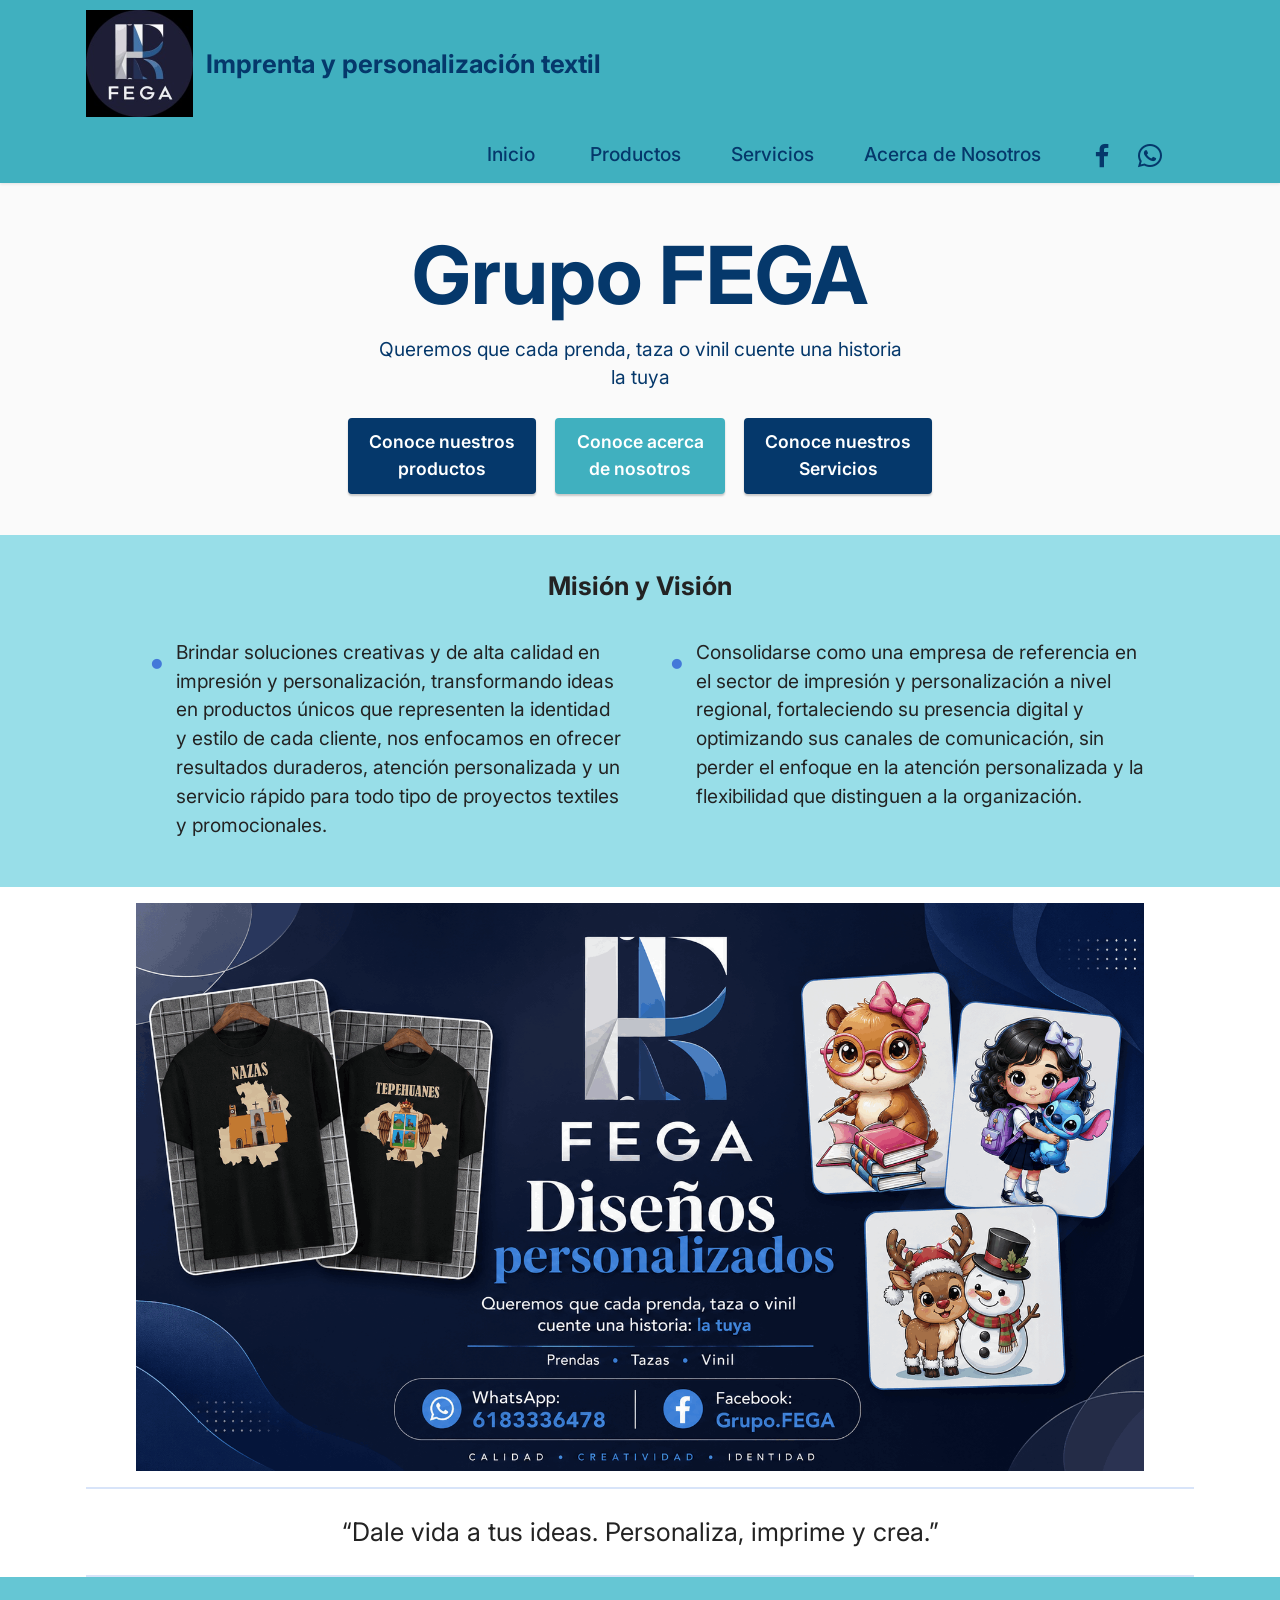
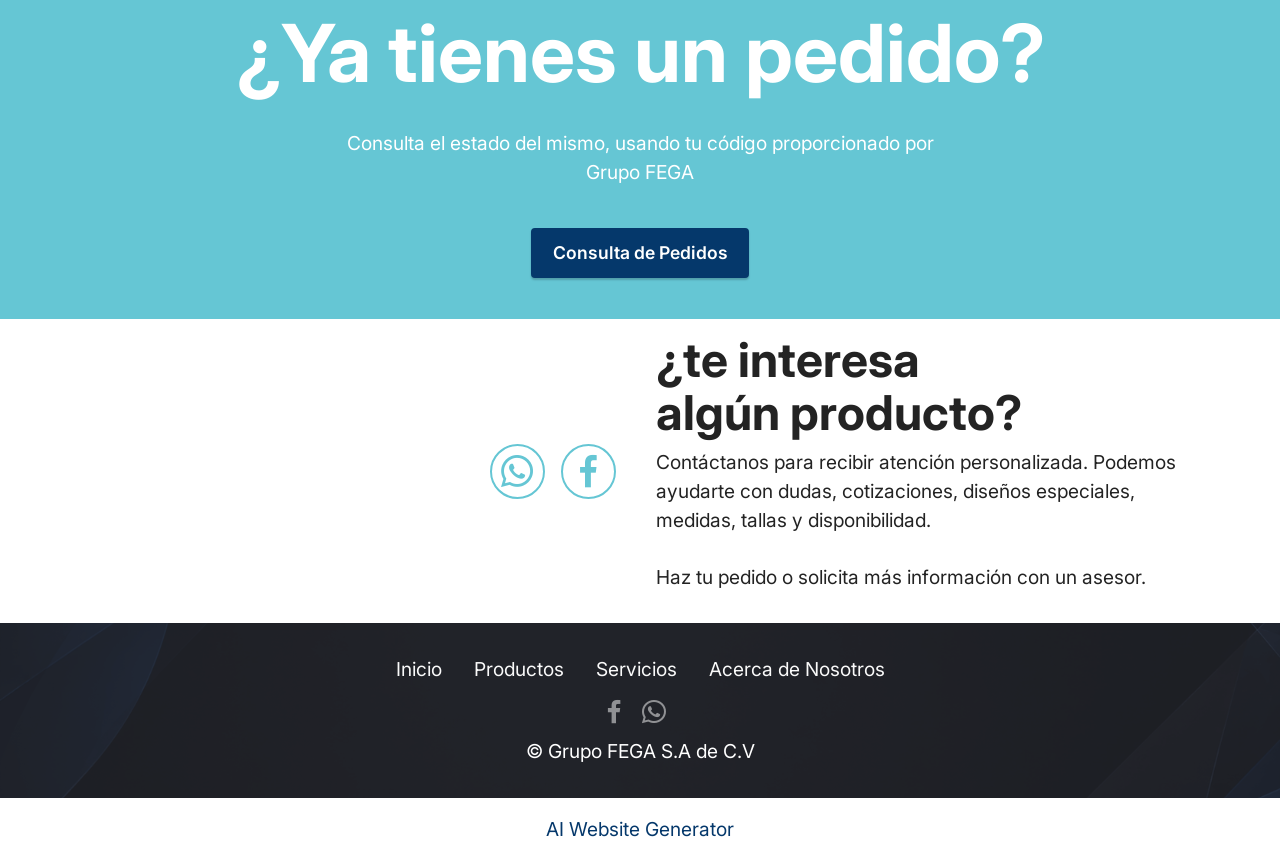
==== commit 93b1f9b9: "ultima modificación links funcionales" ====
--- a/index.html
+++ b/index.html
@@ -18,7 +18,7 @@
   <link rel="stylesheet" href="assets/theme/css/style.css">
   <link rel="preload" href="https://fonts.googleapis.com/css?family=Inter:100,200,300,400,500,600,700,800,900,100i,200i,300i,400i,500i,600i,700i,800i,900i&display=swap" as="style" onload="this.onload=null;this.rel='stylesheet'">
   <noscript><link rel="stylesheet" href="https://fonts.googleapis.com/css?family=Inter:100,200,300,400,500,600,700,800,900,100i,200i,300i,400i,500i,600i,700i,800i,900i&display=swap"></noscript>
-  <link rel="preload" as="style" href="assets/mobirise/css/mbr-additional.css?v=ZvDl9q"><link rel="stylesheet" href="assets/mobirise/css/mbr-additional.css?v=ZvDl9q" type="text/css">
+  <link rel="preload" as="style" href="assets/mobirise/css/mbr-additional.css?v=a6rexX"><link rel="stylesheet" href="assets/mobirise/css/mbr-additional.css?v=a6rexX" type="text/css">
 
   
   
@@ -160,7 +160,7 @@
                     <div class="card-box align-center">
                         <h4 class="card-title mbr-fonts-style align-center mb-4 display-1"><strong>¿Ya tienes un pedido?</strong></h4>
                         <p class="mbr-text mbr-fonts-style mb-4 display-7">Consulta el estado del mismo, usando tu código proporcionado por <br>Grupo FEGA</p>
-                        <div class="mbr-section-btn mt-3"><a class="btn btn-primary display-4" href="https://arfran17.github.io/Prototipo/seguimiento.html" target="_blank">Consulta de Pedidos</a></div>
+                        <div class="mbr-section-btn mt-3"><a class="btn btn-primary display-4" href="https://grupofeg4.github.io/Pagina-Web-FEGA/seguimiento.html" target="_blank">Consulta de Pedidos</a></div>
                     </div>
                 </div>
             </div>
@@ -243,7 +243,7 @@
             </div>
         </div>
     </div>
-</section><section class="display-7" style="padding: 0;align-items: center;justify-content: center;flex-wrap: wrap;    align-content: center;display: flex;position: relative;height: 4rem;"><a href="https://mobiri.se/3101505" style="flex: 1 1;height: 4rem;position: absolute;width: 100%;z-index: 1;"><img alt="" style="height: 4rem;" src="[data-uri]"></a><p style="margin: 0;text-align: center;" class="display-7">&#8204;</p><a style="z-index:1" href="https://mobirise.com/drag-drop-website-builder.html">Drag and Drop Website Builder</a></section><script src="assets/bootstrap/js/bootstrap.bundle.min.js"></script>  <script src="assets/smoothscroll/smooth-scroll.js"></script>  <script src="assets/ytplayer/index.js"></script>  <script src="assets/dropdown/js/navbar-dropdown.js"></script>  <script src="assets/sociallikes/social-likes.js"></script>  <script src="assets/theme/js/script.js"></script>  
+</section><section class="display-7" style="padding: 0;align-items: center;justify-content: center;flex-wrap: wrap;    align-content: center;display: flex;position: relative;height: 4rem;"><a href="https://mobiri.se/3101505" style="flex: 1 1;height: 4rem;position: absolute;width: 100%;z-index: 1;"><img alt="" style="height: 4rem;" src="[data-uri]"></a><p style="margin: 0;text-align: center;" class="display-7">&#8204;</p><a style="z-index:1" href="https://mobirise.com/builder/ai-website-generator.html">AI Website Generator</a></section><script src="assets/bootstrap/js/bootstrap.bundle.min.js"></script>  <script src="assets/smoothscroll/smooth-scroll.js"></script>  <script src="assets/ytplayer/index.js"></script>  <script src="assets/dropdown/js/navbar-dropdown.js"></script>  <script src="assets/sociallikes/social-likes.js"></script>  <script src="assets/theme/js/script.js"></script>  
   
   
 </body>
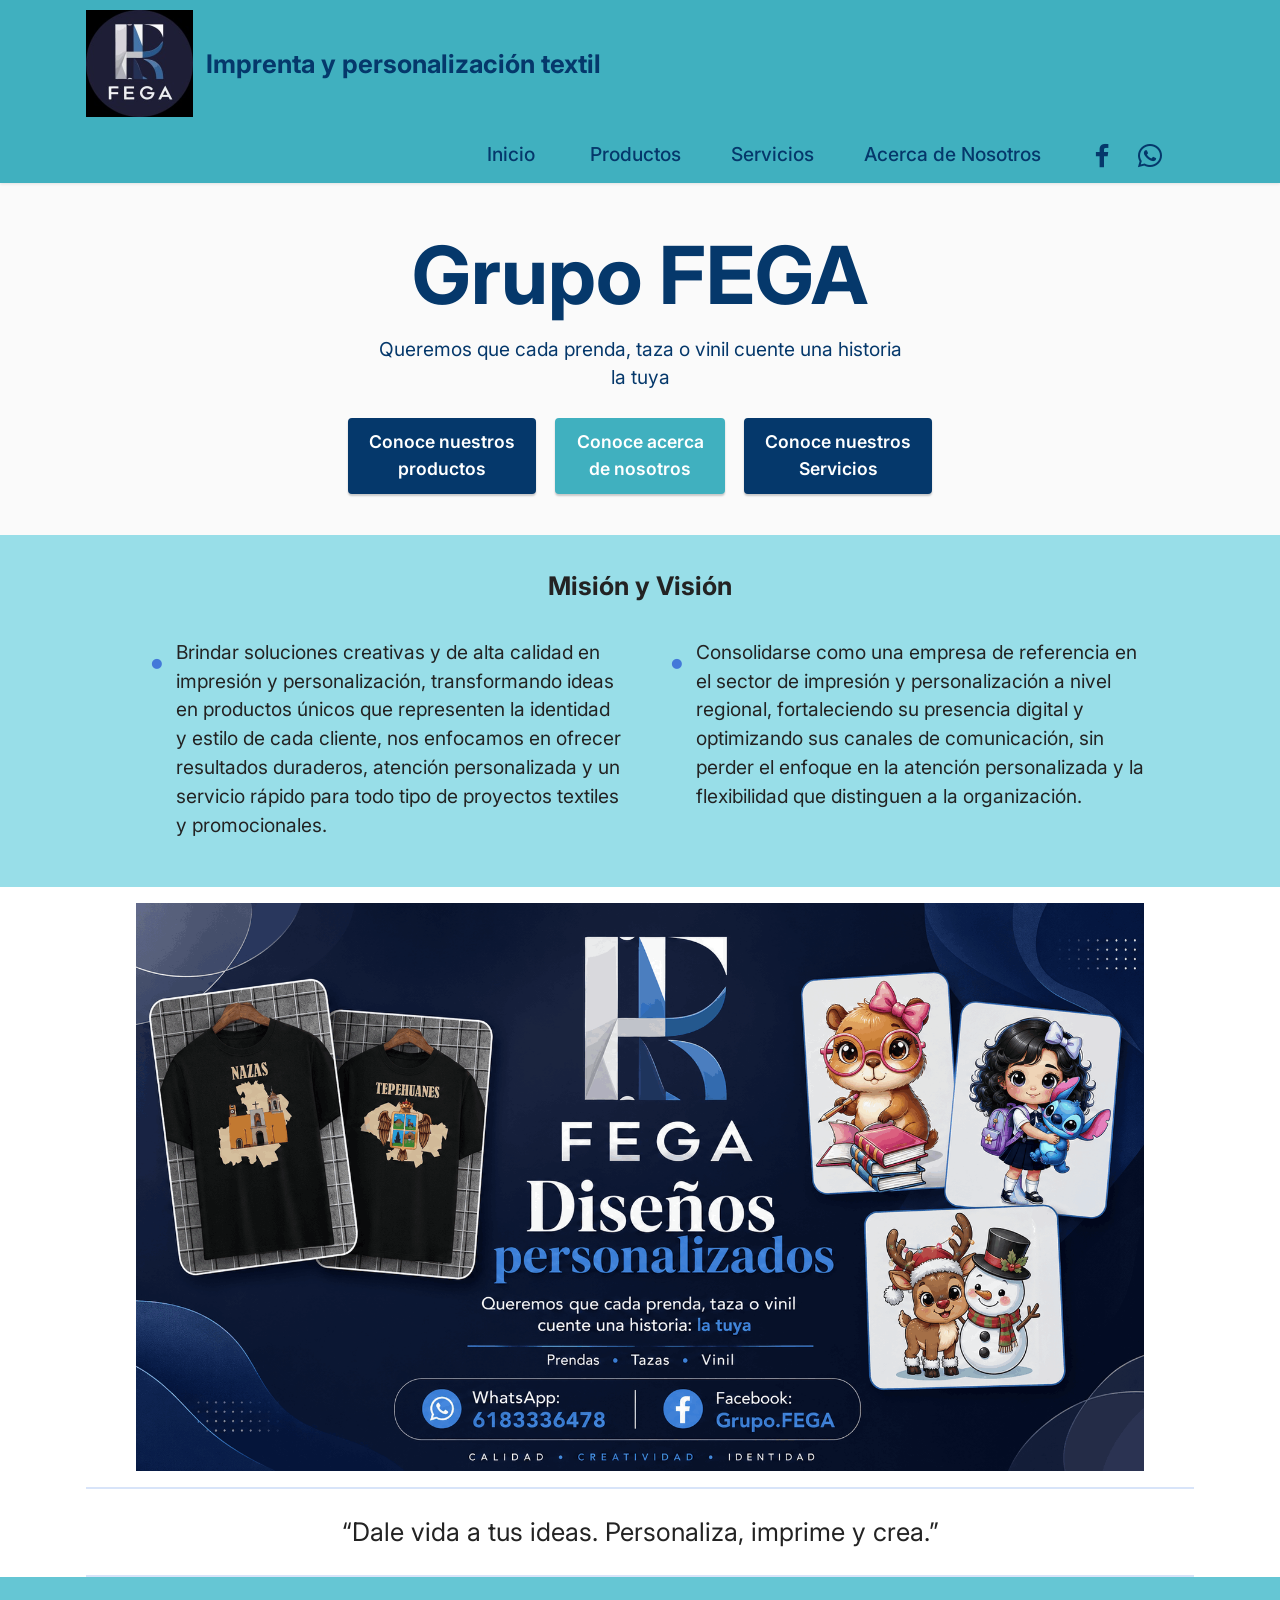
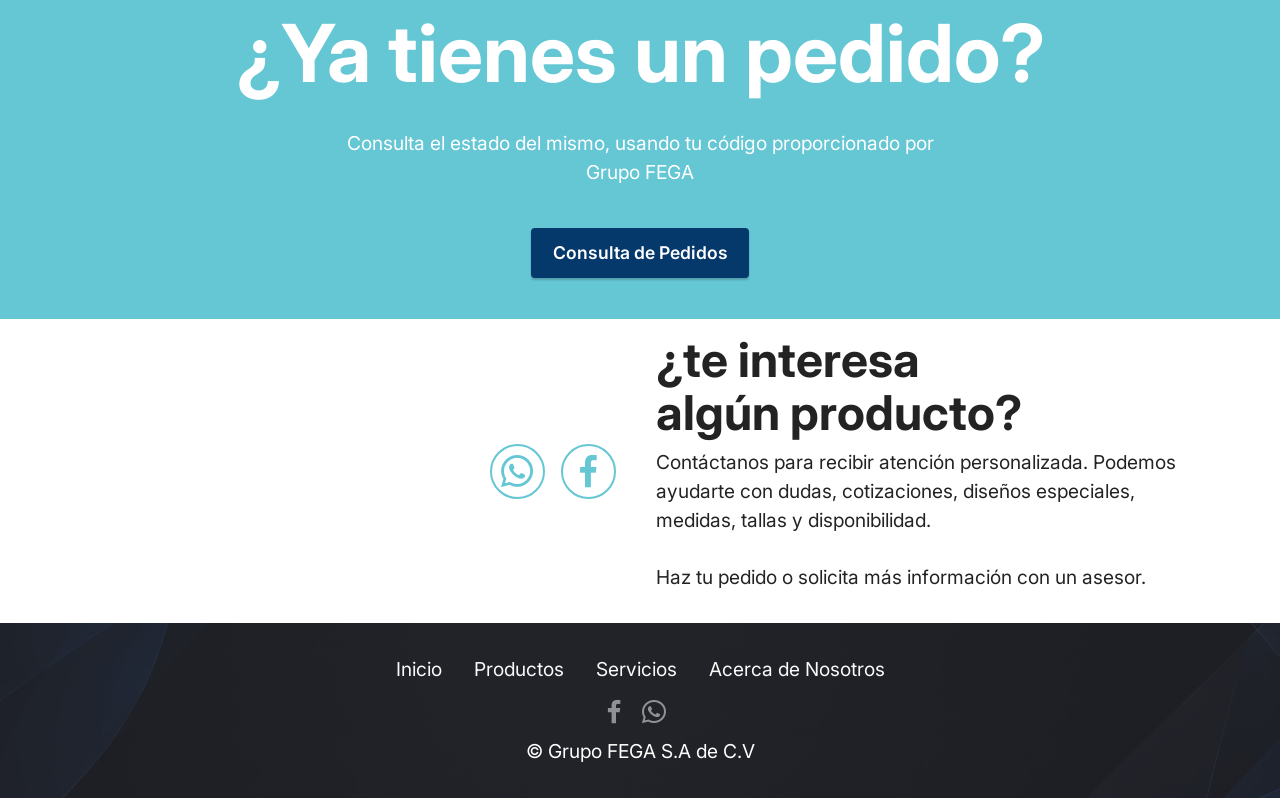
==== commit 008328f0: "Update index.html Banerfinal" ====
--- a/index.html
+++ b/index.html
@@ -242,9 +242,8 @@
                     © Grupo FEGA S.A de C.V</p>
             </div>
         </div>
-    </div>
-</section><section class="display-7" style="padding: 0;align-items: center;justify-content: center;flex-wrap: wrap;    align-content: center;display: flex;position: relative;height: 4rem;"><a href="https://mobiri.se/3101505" style="flex: 1 1;height: 4rem;position: absolute;width: 100%;z-index: 1;"><img alt="" style="height: 4rem;" src="[data-uri]"></a><p style="margin: 0;text-align: center;" class="display-7">&#8204;</p><a style="z-index:1" href="https://mobirise.com/builder/ai-website-generator.html">AI Website Generator</a></section><script src="assets/bootstrap/js/bootstrap.bundle.min.js"></script>  <script src="assets/smoothscroll/smooth-scroll.js"></script>  <script src="assets/ytplayer/index.js"></script>  <script src="assets/dropdown/js/navbar-dropdown.js"></script>  <script src="assets/sociallikes/social-likes.js"></script>  <script src="assets/theme/js/script.js"></script>  
+    </div>  
   
   
 </body>
-</html>+</html>
